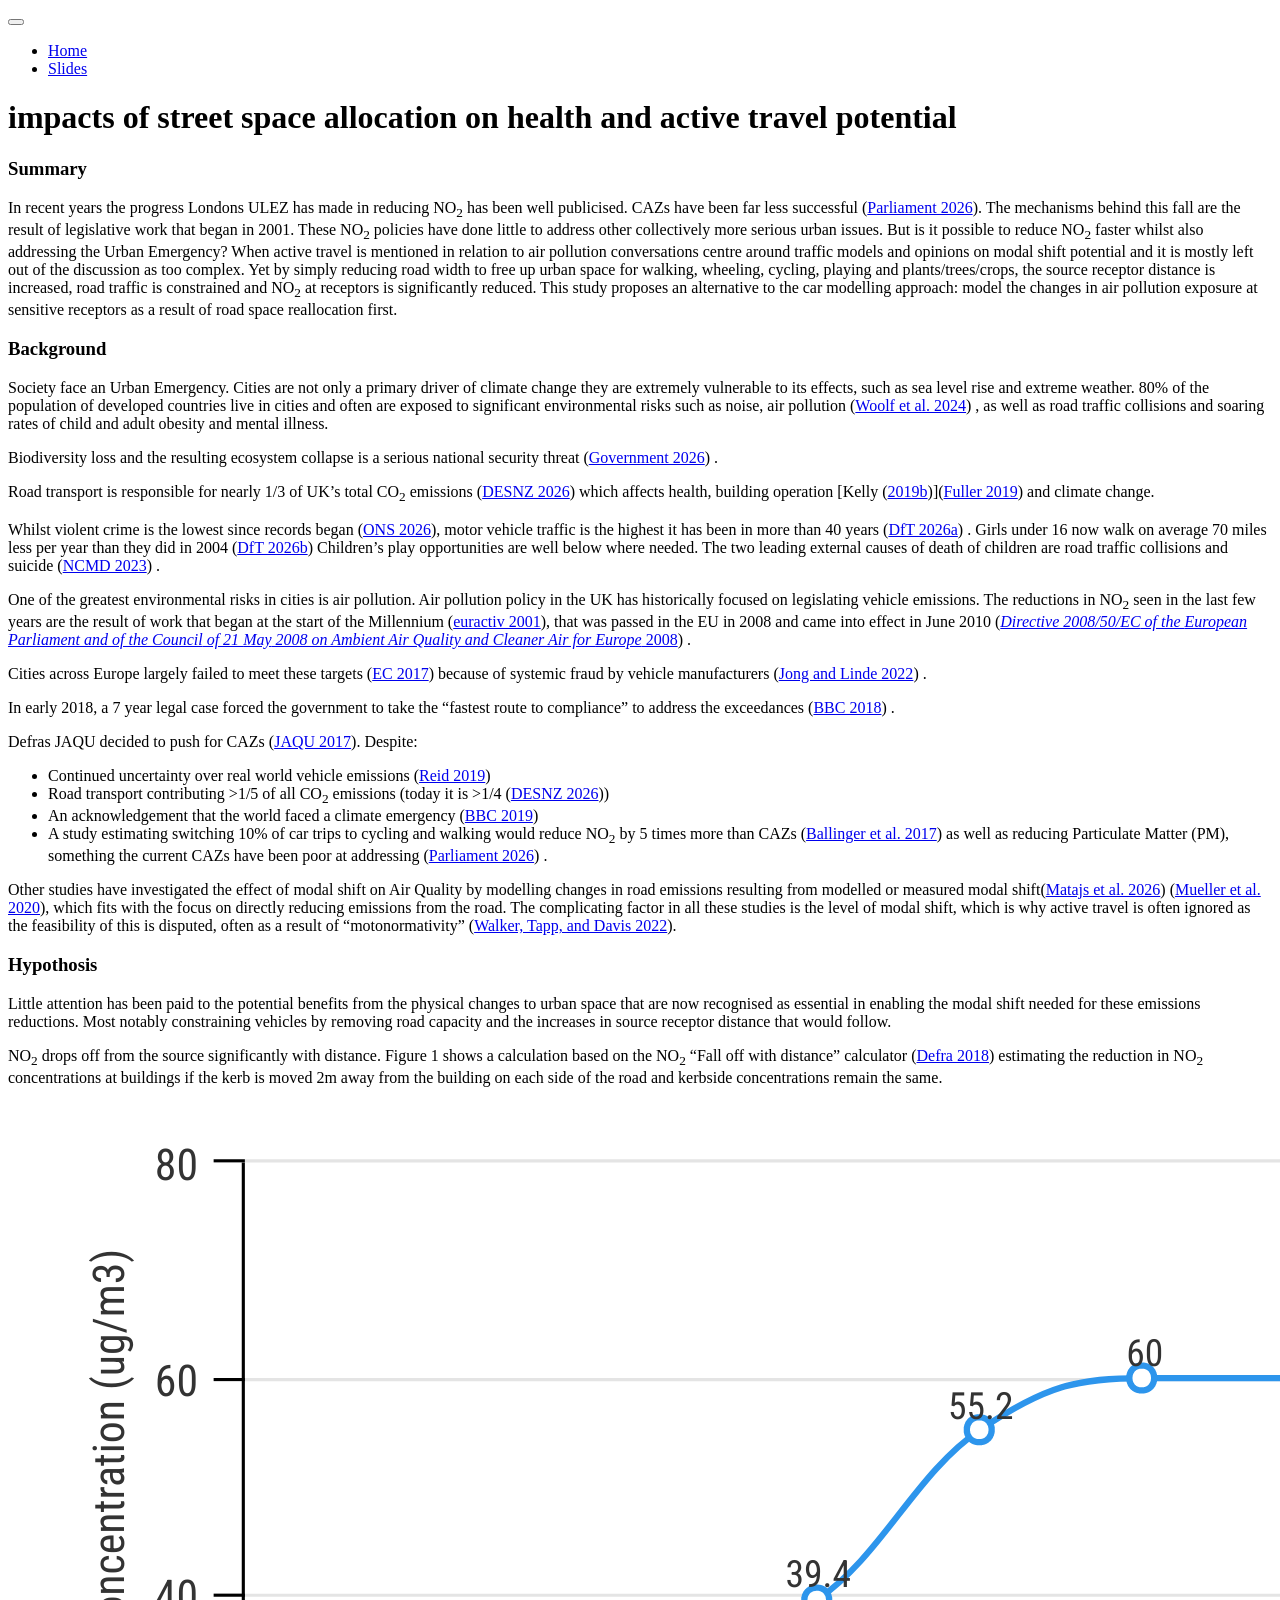
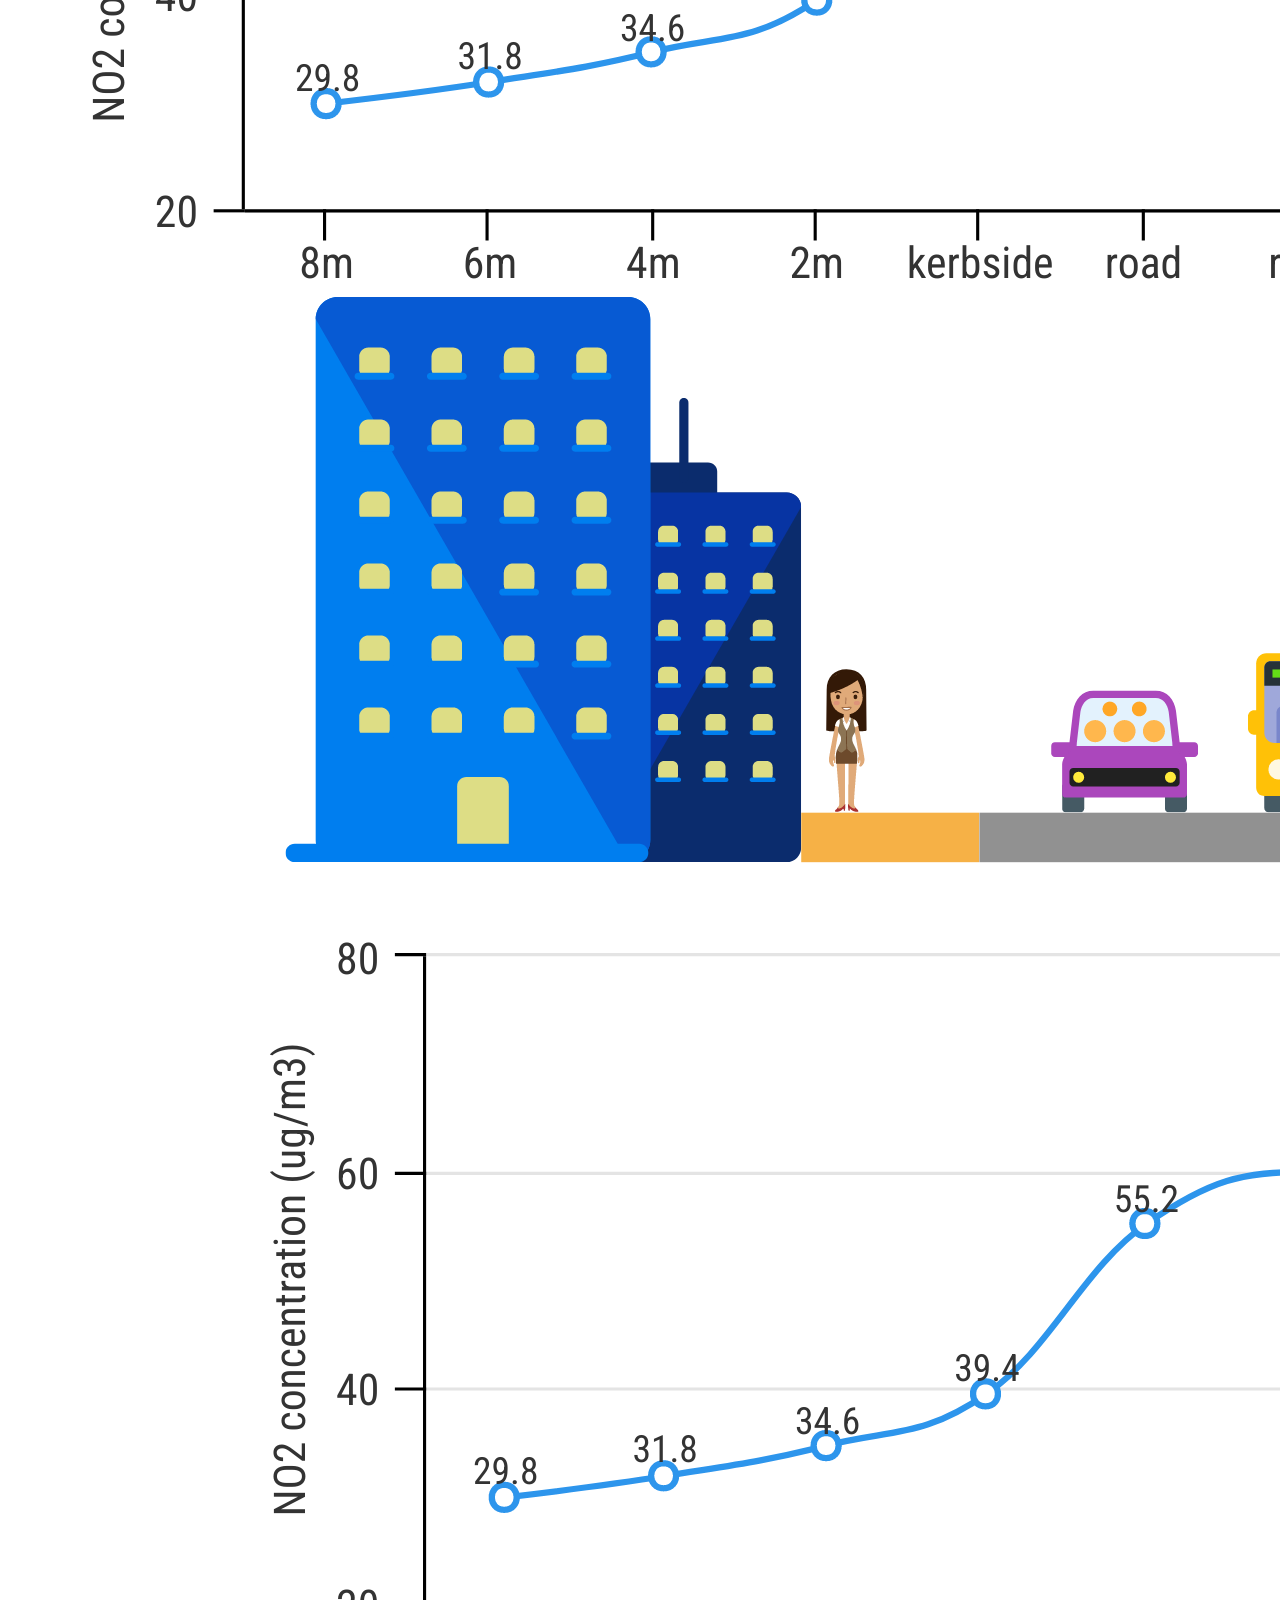
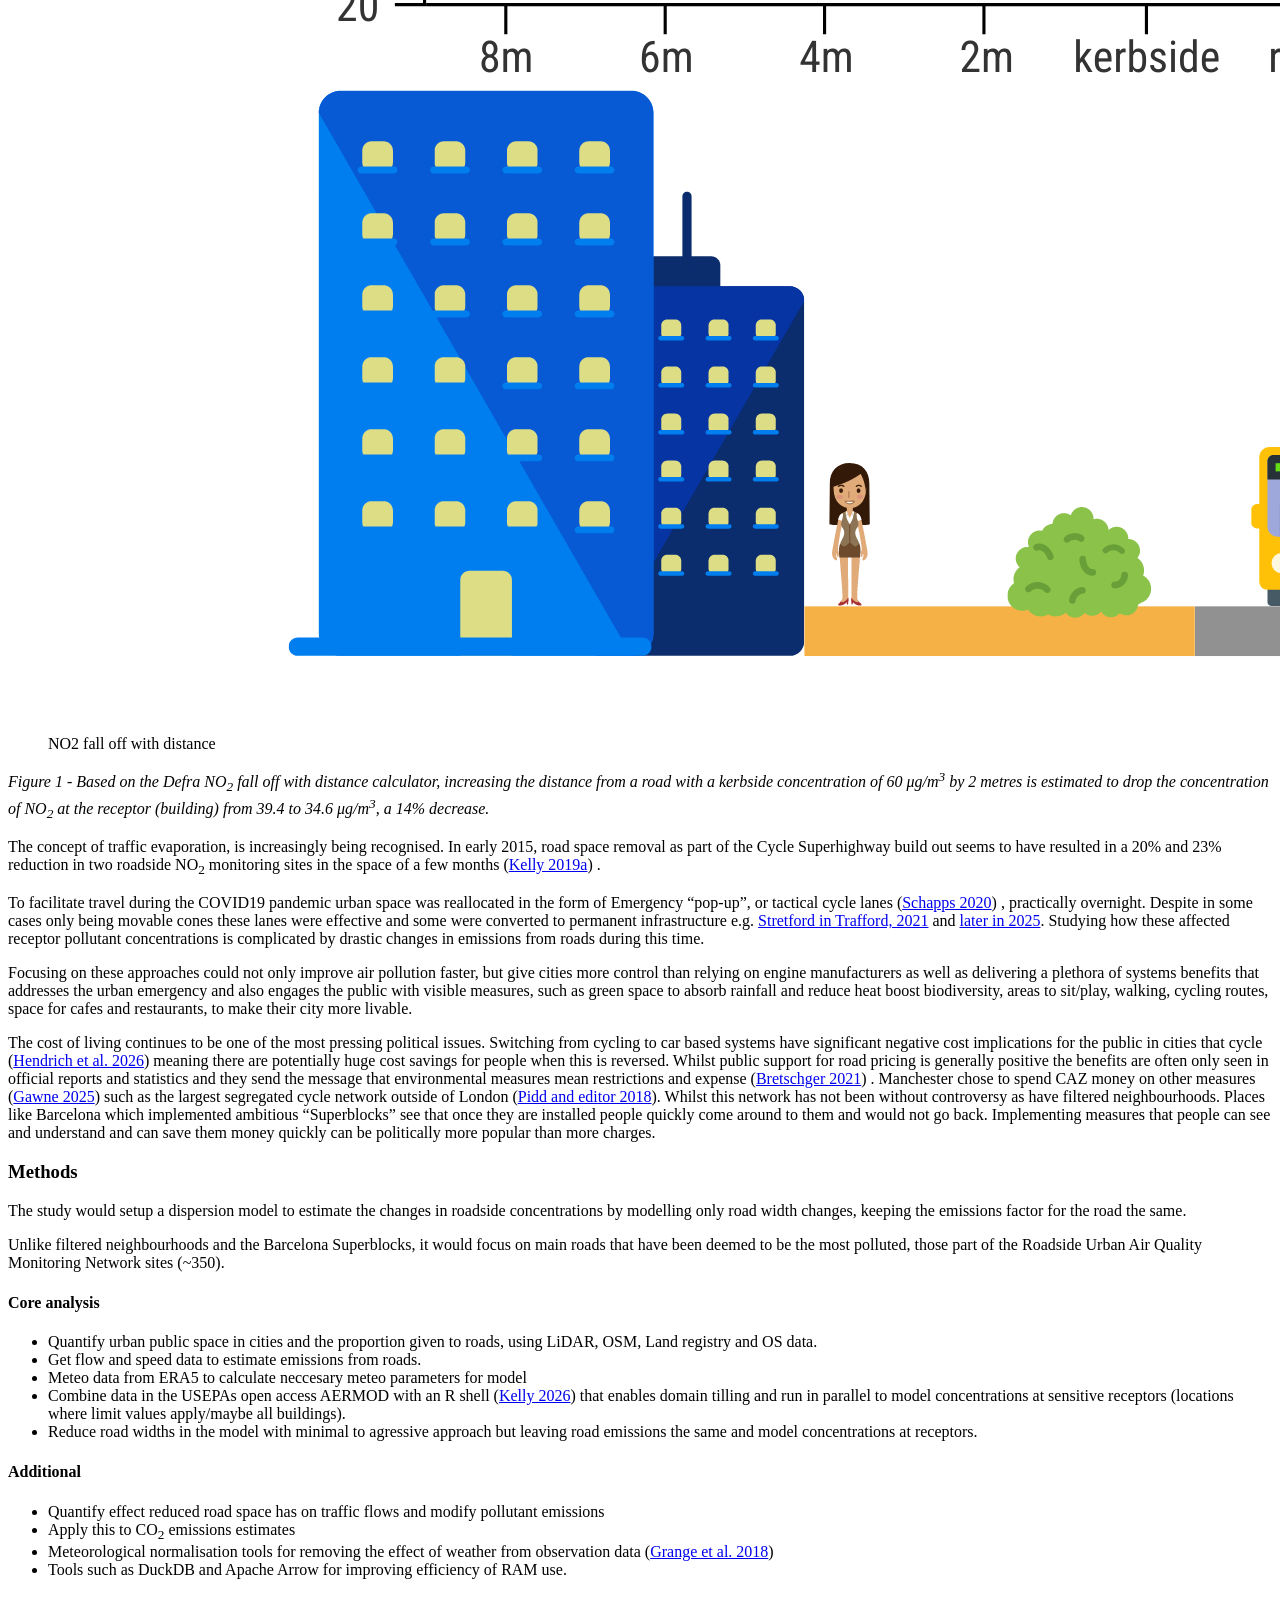
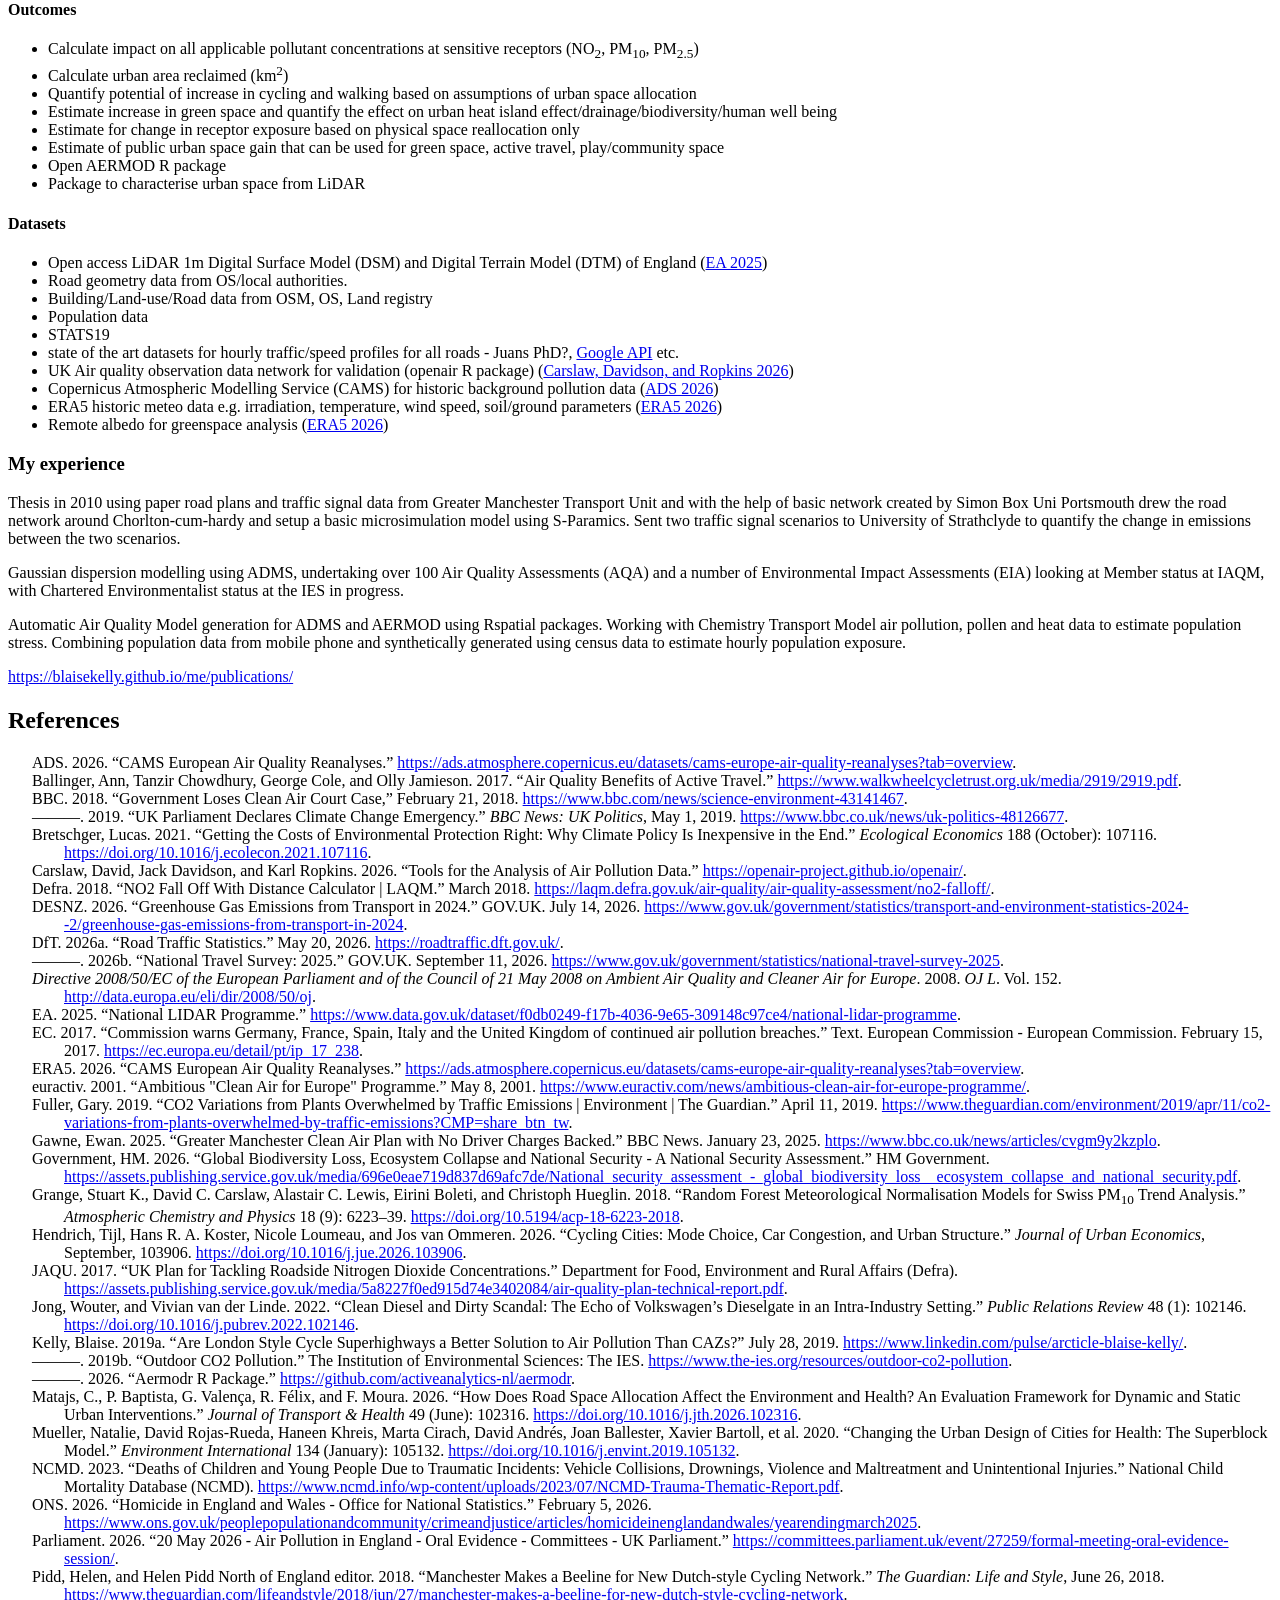
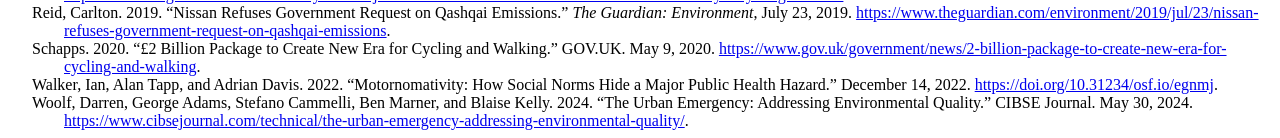
==== docs/index.html @ 6dc8b326 "switching to quarto project format" ====
<!DOCTYPE html>
<html xmlns="http://www.w3.org/1999/xhtml" lang="en" xml:lang="en"><head>

<meta charset="utf-8">
<meta name="generator" content="quarto-1.8.25">

<meta name="viewport" content="width=device-width, initial-scale=1.0, user-scalable=yes">


<title>impacts of street space allocation on health and active travel potential</title>
<style>
code{white-space: pre-wrap;}
span.smallcaps{font-variant: small-caps;}
div.columns{display: flex; gap: min(4vw, 1.5em);}
div.column{flex: auto; overflow-x: auto;}
div.hanging-indent{margin-left: 1.5em; text-indent: -1.5em;}
ul.task-list{list-style: none;}
ul.task-list li input[type="checkbox"] {
  width: 0.8em;
  margin: 0 0.8em 0.2em -1em; /* quarto-specific, see https://github.com/quarto-dev/quarto-cli/issues/4556 */ 
  vertical-align: middle;
}
/* CSS for citations */
div.csl-bib-body { }
div.csl-entry {
  clear: both;
  margin-bottom: 0em;
}
.hanging-indent div.csl-entry {
  margin-left:2em;
  text-indent:-2em;
}
div.csl-left-margin {
  min-width:2em;
  float:left;
}
div.csl-right-inline {
  margin-left:2em;
  padding-left:1em;
}
div.csl-indent {
  margin-left: 2em;
}</style>


<script src="site_libs/quarto-nav/quarto-nav.js"></script>
<script src="site_libs/quarto-nav/headroom.min.js"></script>
<script src="site_libs/clipboard/clipboard.min.js"></script>
<script src="site_libs/quarto-search/autocomplete.umd.js"></script>
<script src="site_libs/quarto-search/fuse.min.js"></script>
<script src="site_libs/quarto-search/quarto-search.js"></script>
<meta name="quarto:offset" content="./">
<script src="site_libs/quarto-html/quarto.js" type="module"></script>
<script src="site_libs/quarto-html/tabsets/tabsets.js" type="module"></script>
<script src="site_libs/quarto-html/axe/axe-check.js" type="module"></script>
<script src="site_libs/quarto-html/popper.min.js"></script>
<script src="site_libs/quarto-html/tippy.umd.min.js"></script>
<script src="site_libs/quarto-html/anchor.min.js"></script>
<link href="site_libs/quarto-html/tippy.css" rel="stylesheet">
<link href="site_libs/quarto-html/quarto-syntax-highlighting-7b89279ff1a6dce999919e0e67d4d9ec.css" rel="stylesheet" id="quarto-text-highlighting-styles">
<script src="site_libs/bootstrap/bootstrap.min.js"></script>
<link href="site_libs/bootstrap/bootstrap-icons.css" rel="stylesheet">
<link href="site_libs/bootstrap/bootstrap-dec27a635df3619fee3abd01ce5a42f4.min.css" rel="stylesheet" append-hash="true" id="quarto-bootstrap" data-mode="light">
<script id="quarto-search-options" type="application/json">{
  "location": "navbar",
  "copy-button": false,
  "collapse-after": 3,
  "panel-placement": "end",
  "type": "overlay",
  "limit": 50,
  "keyboard-shortcut": [
    "f",
    "/",
    "s"
  ],
  "show-item-context": false,
  "language": {
    "search-no-results-text": "No results",
    "search-matching-documents-text": "matching documents",
    "search-copy-link-title": "Copy link to search",
    "search-hide-matches-text": "Hide additional matches",
    "search-more-match-text": "more match in this document",
    "search-more-matches-text": "more matches in this document",
    "search-clear-button-title": "Clear",
    "search-text-placeholder": "",
    "search-detached-cancel-button-title": "Cancel",
    "search-submit-button-title": "Submit",
    "search-label": "Search"
  }
}</script>


</head>

<body class="nav-fixed fullcontent quarto-light">

<div id="quarto-search-results"></div>
  <header id="quarto-header" class="headroom fixed-top">
    <nav class="navbar navbar-expand-lg " data-bs-theme="dark">
      <div class="navbar-container container-fluid">
      <div class="navbar-brand-container mx-auto">
    <a href="./index.html" class="navbar-brand navbar-brand-logo">
    </a>
  </div>
            <div id="quarto-search" class="" title="Search"></div>
          <button class="navbar-toggler" type="button" data-bs-toggle="collapse" data-bs-target="#navbarCollapse" aria-controls="navbarCollapse" role="menu" aria-expanded="false" aria-label="Toggle navigation" onclick="if (window.quartoToggleHeadroom) { window.quartoToggleHeadroom(); }">
  <span class="navbar-toggler-icon"></span>
</button>
          <div class="collapse navbar-collapse" id="navbarCollapse">
            <ul class="navbar-nav navbar-nav-scroll me-auto">
  <li class="nav-item">
    <a class="nav-link active" href="./index.html" aria-current="page"> 
<span class="menu-text">Home</span></a>
  </li>  
  <li class="nav-item">
    <a class="nav-link" href="./slides.html"> 
<span class="menu-text">Slides</span></a>
  </li>  
</ul>
          </div> <!-- /navcollapse -->
            <div class="quarto-navbar-tools">
</div>
      </div> <!-- /container-fluid -->
    </nav>
</header>
<!-- content -->
<div id="quarto-content" class="quarto-container page-columns page-rows-contents page-layout-article page-navbar">
<!-- sidebar -->
<!-- margin-sidebar -->
    
<!-- main -->
<main class="content" id="quarto-document-content">

<header id="title-block-header" class="quarto-title-block default">
<div class="quarto-title">
<h1 class="title">impacts of street space allocation on health and active travel potential</h1>
</div>



<div class="quarto-title-meta">

    
  
    
  </div>
  


</header>


<section id="summary" class="level3">
<h3 class="anchored" data-anchor-id="summary">Summary</h3>
<p>In recent years the progress Londons ULEZ has made in reducing NO<sub>2</sub> has been well publicised. CAZs have been far less successful <span class="citation" data-cites="parliament2026">(<a href="#ref-parliament2026" role="doc-biblioref">Parliament 2026</a>)</span>. The mechanisms behind this fall are the result of legislative work that began in 2001. These NO<sub>2</sub> policies have done little to address other collectively more serious urban issues. But is it possible to reduce NO<sub>2</sub> faster whilst also addressing the Urban Emergency? When active travel is mentioned in relation to air pollution conversations centre around traffic models and opinions on modal shift potential and it is mostly left out of the discussion as too complex. Yet by simply reducing road width to free up urban space for walking, wheeling, cycling, playing and plants/trees/crops, the source receptor distance is increased, road traffic is constrained and NO<sub>2</sub> at receptors is significantly reduced. This study proposes an alternative to the car modelling approach: model the changes in air pollution exposure at sensitive receptors as a result of road space reallocation first.</p>
</section>
<section id="background" class="level3">
<h3 class="anchored" data-anchor-id="background">Background</h3>
<p>Society face an Urban Emergency. Cities are not only a primary driver of climate change they are extremely vulnerable to its effects, such as sea level rise and extreme weather. 80% of the population of developed countries live in cities and often are exposed to significant environmental risks such as noise, air pollution <span class="citation" data-cites="mollytooherruddUrbanEmergencyAddressing2024">(<a href="#ref-mollytooherruddUrbanEmergencyAddressing2024" role="doc-biblioref">Woolf et al. 2024</a>)</span> , as well as road traffic collisions and soaring rates of child and adult obesity and mental illness.</p>
<p>Biodiversity loss and the resulting ecosystem collapse is a serious national security threat <span class="citation" data-cites="zotero-item-7431">(<a href="#ref-zotero-item-7431" role="doc-biblioref">Government 2026</a>)</span> .</p>
<p>Road transport is responsible for nearly 1/3 of UK’s total CO<sub>2</sub> emissions <span class="citation" data-cites="GreenhouseGasEmissions">(<a href="#ref-GreenhouseGasEmissions" role="doc-biblioref">DESNZ 2026</a>)</span> which affects health, building operation [<span class="citation" data-cites="OutdoorCO2Pollution2019">Kelly (<a href="#ref-OutdoorCO2Pollution2019" role="doc-biblioref">2019b</a>)</span>]<span class="citation" data-cites="fullerCO2VariationsPlants2019">(<a href="#ref-fullerCO2VariationsPlants2019" role="doc-biblioref">Fuller 2019</a>)</span> and climate change.</p>
<p>Whilst violent crime is the lowest since records began <span class="citation" data-cites="HomicideEnglandWales">(<a href="#ref-HomicideEnglandWales" role="doc-biblioref">ONS 2026</a>)</span>, motor vehicle traffic is the highest it has been in more than 40 years <span class="citation" data-cites="RoadTrafficStatistics">(<a href="#ref-RoadTrafficStatistics" role="doc-biblioref">DfT 2026a</a>)</span> . Girls under 16 now walk on average 70 miles less per year than they did in 2004 <span class="citation" data-cites="NationalTravelSurvey2026">(<a href="#ref-NationalTravelSurvey2026" role="doc-biblioref">DfT 2026b</a>)</span> Children’s play opportunities are well below where needed. The two leading external causes of death of children are road traffic collisions and suicide <span class="citation" data-cites="zotero-item-7421">(<a href="#ref-zotero-item-7421" role="doc-biblioref">NCMD 2023</a>)</span> .</p>
<p>One of the greatest environmental risks in cities is air pollution. Air pollution policy in the UK has historically focused on legislating vehicle emissions. The reductions in NO<sub>2</sub> seen in the last few years are the result of work that began at the start of the Millennium <span class="citation" data-cites="NewsEULaunches">(<a href="#ref-NewsEULaunches" role="doc-biblioref">euractiv 2001</a>)</span>, that was passed in the EU in 2008 and came into effect in June 2010 <span class="citation" data-cites="Directive2008502008">(<a href="#ref-Directive2008502008" role="doc-biblioref"><em>Directive 2008/50/<span>EC</span> of the <span>European Parliament</span> and of the <span>Council</span> of 21&nbsp;<span>May</span> 2008 on Ambient Air Quality and Cleaner Air for <span>Europe</span></em> 2008</a>)</span> .</p>
<p>Cities across Europe largely failed to meet these targets <span class="citation" data-cites="CommissionWarnsGermany">(<a href="#ref-CommissionWarnsGermany" role="doc-biblioref">EC 2017</a>)</span> because of systemic fraud by vehicle manufacturers <span class="citation" data-cites="jong2022">(<a href="#ref-jong2022" role="doc-biblioref">Jong and Linde 2022</a>)</span> .</p>
<p>In early 2018, a 7 year legal case forced the government to take the “fastest route to compliance” to address the exceedances <span class="citation" data-cites="GovernmentLosesClean2018">(<a href="#ref-GovernmentLosesClean2018" role="doc-biblioref">BBC 2018</a>)</span> .</p>
<p>Defras JAQU decided to push for CAZs <span class="citation" data-cites="jaquUKPlanTackling2017">(<a href="#ref-jaquUKPlanTackling2017" role="doc-biblioref">JAQU 2017</a>)</span>. Despite:</p>
<ul>
<li>Continued uncertainty over real world vehicle emissions <span class="citation" data-cites="reidNissanRefusesGovernment2019">(<a href="#ref-reidNissanRefusesGovernment2019" role="doc-biblioref">Reid 2019</a>)</span></li>
<li>Road transport contributing &gt;1/5 of all CO<sub>2</sub> emissions (today it is &gt;1/4 <span class="citation" data-cites="GreenhouseGasEmissions">(<a href="#ref-GreenhouseGasEmissions" role="doc-biblioref">DESNZ 2026</a>)</span>)</li>
<li>An acknowledgement that the world faced a climate emergency <span class="citation" data-cites="UKParliamentDeclares2019">(<a href="#ref-UKParliamentDeclares2019" role="doc-biblioref">BBC 2019</a>)</span></li>
<li>A study estimating switching 10% of car trips to cycling and walking would reduce NO<sub>2</sub> by 5 times more than CAZs <span class="citation" data-cites="zotero-item-7409">(<a href="#ref-zotero-item-7409" role="doc-biblioref">Ballinger et al. 2017</a>)</span> as well as reducing Particulate Matter (PM), something the current CAZs have been poor at addressing <span class="citation" data-cites="parliament2026">(<a href="#ref-parliament2026" role="doc-biblioref">Parliament 2026</a>)</span> .</li>
</ul>
<p>Other studies have investigated the effect of modal shift on Air Quality by modelling changes in road emissions resulting from modelled or measured modal shift<span class="citation" data-cites="matajsHowDoesRoad2026">(<a href="#ref-matajsHowDoesRoad2026" role="doc-biblioref">Matajs et al. 2026</a>)</span> <span class="citation" data-cites="muellerChangingUrbanDesign2020a">(<a href="#ref-muellerChangingUrbanDesign2020a" role="doc-biblioref">Mueller et al. 2020</a>)</span>, which fits with the focus on directly reducing emissions from the road. The complicating factor in all these studies is the level of modal shift, which is why active travel is often ignored as the feasibility of this is disputed, often as a result of “motonormativity” <span class="citation" data-cites="walkerMotornomativityHowSocial2022">(<a href="#ref-walkerMotornomativityHowSocial2022" role="doc-biblioref">Walker, Tapp, and Davis 2022</a>)</span>.</p>
</section>
<section id="hypothosis" class="level3">
<h3 class="anchored" data-anchor-id="hypothosis">Hypothosis</h3>
<p>Little attention has been paid to the potential benefits from the physical changes to urban space that are now recognised as essential in enabling the modal shift needed for these emissions reductions. Most notably constraining vehicles by removing road capacity and the increases in source receptor distance that would follow.</p>
<p>NO<sub>2</sub> drops off from the source significantly with distance. Figure 1 shows a calculation based on the NO<sub>2</sub> “Fall off with distance” calculator <span class="citation" data-cites="NO2FallDistance">(<a href="#ref-NO2FallDistance" role="doc-biblioref">Defra 2018</a>)</span> estimating the reduction in NO<sub>2</sub> concentrations at buildings if the kerb is moved 2m away from the building on each side of the road and kerbside concentrations remain the same.</p>
<div class="quarto-figure quarto-figure-center">
<figure class="figure">
<p><img src="media/no2_dropoff.png" class="img-fluid figure-img"></p>
<figcaption>NO2 fall off with distance</figcaption>
</figure>
</div>
<p><em>Figure 1 - Based on the Defra NO<sub>2</sub> fall off with distance calculator, increasing the distance from a road with a kerbside concentration of 60 μg/m<sup>3</sup> by 2 metres is estimated to drop the concentration of NO<sub>2</sub> at the receptor (building) from 39.4 to 34.6 μg/m<sup>3</sup>, a 14% decrease.</em></p>
<p>The concept of traffic evaporation, is increasingly being recognised. In early 2015, road space removal as part of the Cycle Superhighway build out seems to have resulted in a 20% and 23% reduction in two roadside NO<sub>2</sub> monitoring sites in the space of a few months <span class="citation" data-cites="3LinkedIn">(<a href="#ref-3LinkedIn" role="doc-biblioref">Kelly 2019a</a>)</span> .</p>
<p>To facilitate travel during the COVID19 pandemic urban space was reallocated in the form of Emergency “pop-up”, or tactical cycle lanes <span class="citation" data-cites="PS2BillionPackage">(<a href="#ref-PS2BillionPackage" role="doc-biblioref">Schapps 2020</a>)</span> , practically overnight. Despite in some cases only being movable cones these lanes were effective and some were converted to permanent infrastructure e.g.&nbsp;<a href="https://www.google.com/maps/@53.4423165,-2.3118749,3a,75y,85.55h,90t/data=!3m8!1e1!3m6!1sM2ZOW26AZy1dssfn7qI7wg!2e0!5s20210101T000000!6shttps:%2F%2Fstreetviewpixels-pa.googleapis.com%2Fv1%2Fthumbnail%3Fcb_client%3Dmaps_sv.tactile%26w%3D900%26h%3D600%26pitch%3D0%26panoid%3DM2ZOW26AZy1dssfn7qI7wg%26yaw%3D85.54594382393394!7i16384!8i8192?entry=ttu&amp;g_ep=EgoyMDI2MDkwOC4wIKXMDSoASAFQAw%3D%3D">Stretford in Trafford, 2021</a> and <a href="https://www.google.com/maps/@53.4423566,-2.3118395,3a,75y,85.55h,90t/data=!3m7!1e1!3m5!1sKw0ok_ptQrXaqveMFmWjdA!2e0!6shttps:%2F%2Fstreetviewpixels-pa.googleapis.com%2Fv1%2Fthumbnail%3Fcb_client%3Dmaps_sv.tactile%26w%3D900%26h%3D600%26pitch%3D0%26panoid%3DKw0ok_ptQrXaqveMFmWjdA%26yaw%3D85.54594382393394!7i16384!8i8192?entry=ttu&amp;g_ep=EgoyMDI2MDkwOC4wIKXMDSoASAFQAw%3D%3D">later in 2025</a>. Studying how these affected receptor pollutant concentrations is complicated by drastic changes in emissions from roads during this time.</p>
<p>Focusing on these approaches could not only improve air pollution faster, but give cities more control than relying on engine manufacturers as well as delivering a plethora of systems benefits that addresses the urban emergency and also engages the public with visible measures, such as green space to absorb rainfall and reduce heat boost biodiversity, areas to sit/play, walking, cycling routes, space for cafes and restaurants, to make their city more livable.</p>
<p>The cost of living continues to be one of the most pressing political issues. Switching from cycling to car based systems have significant negative cost implications for the public in cities that cycle <span class="citation" data-cites="hendrichCyclingCitiesMode2026">(<a href="#ref-hendrichCyclingCitiesMode2026" role="doc-biblioref">Hendrich et al. 2026</a>)</span> meaning there are potentially huge cost savings for people when this is reversed. Whilst public support for road pricing is generally positive the benefits are often only seen in official reports and statistics and they send the message that environmental measures mean restrictions and expense <span class="citation" data-cites="bretschgerGettingCostsEnvironmental2021">(<a href="#ref-bretschgerGettingCostsEnvironmental2021" role="doc-biblioref">Bretschger 2021</a>)</span> . Manchester chose to spend CAZ money on other measures <span class="citation" data-cites="GreaterManchesterClean2025">(<a href="#ref-GreaterManchesterClean2025" role="doc-biblioref">Gawne 2025</a>)</span> such as the largest segregated cycle network outside of London <span class="citation" data-cites="piddManchesterMakesBeeline2018">(<a href="#ref-piddManchesterMakesBeeline2018" role="doc-biblioref">Pidd and editor 2018</a>)</span>. Whilst this network has not been without controversy as have filtered neighbourhoods. Places like Barcelona which implemented ambitious “Superblocks” see that once they are installed people quickly come around to them and would not go back. Implementing measures that people can see and understand and can save them money quickly can be politically more popular than more charges.</p>
</section>
<section id="methods" class="level3">
<h3 class="anchored" data-anchor-id="methods">Methods</h3>
<p>The study would setup a dispersion model to estimate the changes in roadside concentrations by modelling only road width changes, keeping the emissions factor for the road the same.</p>
<p>Unlike filtered neighbourhoods and the Barcelona Superblocks, it would focus on main roads that have been deemed to be the most polluted, those part of the Roadside Urban Air Quality Monitoring Network sites (~350).</p>
<section id="core-analysis" class="level4">
<h4 class="anchored" data-anchor-id="core-analysis">Core analysis</h4>
<ul>
<li>Quantify urban public space in cities and the proportion given to roads, using LiDAR, OSM, Land registry and OS data.</li>
<li>Get flow and speed data to estimate emissions from roads.</li>
<li>Meteo data from ERA5 to calculate neccesary meteo parameters for model</li>
<li>Combine data in the USEPAs open access AERMOD with an R shell <span class="citation" data-cites="kellyAermodrPackage2026">(<a href="#ref-kellyAermodrPackage2026" role="doc-biblioref">Kelly 2026</a>)</span> that enables domain tilling and run in parallel to model concentrations at sensitive receptors (locations where limit values apply/maybe all buildings).</li>
<li>Reduce road widths in the model with minimal to agressive approach but leaving road emissions the same and model concentrations at receptors.</li>
</ul>
</section>
<section id="additional" class="level4">
<h4 class="anchored" data-anchor-id="additional">Additional</h4>
<ul>
<li>Quantify effect reduced road space has on traffic flows and modify pollutant emissions</li>
<li>Apply this to CO<sub>2</sub> emissions estimates</li>
<li>Meteorological normalisation tools for removing the effect of weather from observation data <span class="citation" data-cites="grangeRandomForestMeteorological2018">(<a href="#ref-grangeRandomForestMeteorological2018" role="doc-biblioref">Grange et al. 2018</a>)</span></li>
<li>Tools such as DuckDB and Apache Arrow for improving efficiency of RAM use.</li>
</ul>
</section>
<section id="outcomes" class="level4">
<h4 class="anchored" data-anchor-id="outcomes">Outcomes</h4>
<ul>
<li>Calculate impact on all applicable pollutant concentrations at sensitive receptors (NO<sub>2</sub>, PM<sub>10</sub>, PM<sub>2.5</sub>)</li>
<li>Calculate urban area reclaimed (km<sup>2</sup>)</li>
<li>Quantify potential of increase in cycling and walking based on assumptions of urban space allocation</li>
<li>Estimate increase in green space and quantify the effect on urban heat island effect/drainage/biodiversity/human well being</li>
<li>Estimate for change in receptor exposure based on physical space reallocation only</li>
<li>Estimate of public urban space gain that can be used for green space, active travel, play/community space</li>
<li>Open AERMOD R package</li>
<li>Package to characterise urban space from LiDAR</li>
</ul>
</section>
<section id="datasets" class="level4">
<h4 class="anchored" data-anchor-id="datasets">Datasets</h4>
<ul>
<li>Open access LiDAR 1m Digital Surface Model (DSM) and Digital Terrain Model (DTM) of England <span class="citation" data-cites="ea2025">(<a href="#ref-ea2025" role="doc-biblioref">EA 2025</a>)</span></li>
<li>Road geometry data from OS/local authorities.</li>
<li>Building/Land-use/Road data from OSM, OS, Land registry</li>
<li>Population data</li>
<li>STATS19</li>
<li>state of the art datasets for hourly traffic/speed profiles for all roads - Juans PhD?, <a href="https://github.com/BlaiseKelly/google_speeds">Google API</a> etc.</li>
<li>UK Air quality observation data network for validation (openair R package) <span class="citation" data-cites="carslaw2026">(<a href="#ref-carslaw2026" role="doc-biblioref">Carslaw, Davidson, and Ropkins 2026</a>)</span></li>
<li>Copernicus Atmospheric Modelling Service (CAMS) for historic background pollution data <span class="citation" data-cites="ads2026">(<a href="#ref-ads2026" role="doc-biblioref">ADS 2026</a>)</span></li>
<li>ERA5 historic meteo data e.g.&nbsp;irradiation, temperature, wind speed, soil/ground parameters <span class="citation" data-cites="era52026">(<a href="#ref-era52026" role="doc-biblioref">ERA5 2026</a>)</span></li>
<li>Remote albedo for greenspace analysis <span class="citation" data-cites="era52026">(<a href="#ref-era52026" role="doc-biblioref">ERA5 2026</a>)</span></li>
</ul>
</section>
</section>
<section id="my-experience" class="level3">
<h3 class="anchored" data-anchor-id="my-experience">My experience</h3>
<p>Thesis in 2010 using paper road plans and traffic signal data from Greater Manchester Transport Unit and with the help of basic network created by Simon Box Uni Portsmouth drew the road network around Chorlton-cum-hardy and setup a basic microsimulation model using S-Paramics. Sent two traffic signal scenarios to University of Strathclyde to quantify the change in emissions between the two scenarios.</p>
<p>Gaussian dispersion modelling using ADMS, undertaking over 100 Air Quality Assessments (AQA) and a number of Environmental Impact Assessments (EIA) looking at Member status at IAQM, with Chartered Environmentalist status at the IES in progress.</p>
<p>Automatic Air Quality Model generation for ADMS and AERMOD using Rspatial packages. Working with Chemistry Transport Model air pollution, pollen and heat data to estimate population stress. Combining population data from mobile phone and synthetically generated using census data to estimate hourly population exposure.</p>
<p><a href="https://blaisekelly.github.io/me/publications/" class="uri">https://blaisekelly.github.io/me/publications/</a></p>
</section>
<section id="references" class="level3">




</section>

<div id="quarto-appendix" class="default"><section class="quarto-appendix-contents" role="doc-bibliography" id="quarto-bibliography"><h2 class="anchored quarto-appendix-heading">References</h2><div id="refs" class="references csl-bib-body hanging-indent" data-entry-spacing="0" role="list">
<div id="ref-ads2026" class="csl-entry" role="listitem">
ADS. 2026. <span>“CAMS European Air Quality Reanalyses.”</span> <a href="https://ads.atmosphere.copernicus.eu/datasets/cams-europe-air-quality-reanalyses?tab=overview">https://ads.atmosphere.copernicus.eu/datasets/cams-europe-air-quality-reanalyses?tab=overview</a>.
</div>
<div id="ref-zotero-item-7409" class="csl-entry" role="listitem">
Ballinger, Ann, Tanzir Chowdhury, George Cole, and Olly Jamieson. 2017. <span>“Air <span>Quality Benefits</span> of <span>Active Travel</span>.”</span> <a href="https://www.walkwheelcycletrust.org.uk/media/2919/2919.pdf">https://www.walkwheelcycletrust.org.uk/media/2919/2919.pdf</a>.
</div>
<div id="ref-GovernmentLosesClean2018" class="csl-entry" role="listitem">
BBC. 2018. <span>“Government Loses Clean Air Court Case,”</span> February 21, 2018. <a href="https://www.bbc.com/news/science-environment-43141467">https://www.bbc.com/news/science-environment-43141467</a>.
</div>
<div id="ref-UKParliamentDeclares2019" class="csl-entry" role="listitem">
———. 2019. <span>“<span>UK Parliament</span> Declares Climate Change Emergency.”</span> <em>BBC News: UK Politics</em>, May 1, 2019. <a href="https://www.bbc.co.uk/news/uk-politics-48126677">https://www.bbc.co.uk/news/uk-politics-48126677</a>.
</div>
<div id="ref-bretschgerGettingCostsEnvironmental2021" class="csl-entry" role="listitem">
Bretschger, Lucas. 2021. <span>“Getting the <span>Costs</span> of <span>Environmental Protection Right</span>: <span>Why Climate Policy Is Inexpensive</span> in the <span>End</span>.”</span> <em>Ecological Economics</em> 188 (October): 107116. <a href="https://doi.org/10.1016/j.ecolecon.2021.107116">https://doi.org/10.1016/j.ecolecon.2021.107116</a>.
</div>
<div id="ref-carslaw2026" class="csl-entry" role="listitem">
Carslaw, David, Jack Davidson, and Karl Ropkins. 2026. <span>“Tools for the Analysis of Air Pollution Data.”</span> <a href="https://openair-project.github.io/openair/">https://openair-project.github.io/openair/</a>.
</div>
<div id="ref-NO2FallDistance" class="csl-entry" role="listitem">
Defra. 2018. <span>“<span>NO2 Fall Off With Distance Calculator</span> | <span>LAQM</span>.”</span> March 2018. <a href="https://laqm.defra.gov.uk/air-quality/air-quality-assessment/no2-falloff/">https://laqm.defra.gov.uk/air-quality/air-quality-assessment/no2-falloff/</a>.
</div>
<div id="ref-GreenhouseGasEmissions" class="csl-entry" role="listitem">
DESNZ. 2026. <span>“Greenhouse Gas Emissions from Transport in 2024.”</span> GOV.UK. July 14, 2026. <a href="https://www.gov.uk/government/statistics/transport-and-environment-statistics-2024--2/greenhouse-gas-emissions-from-transport-in-2024">https://www.gov.uk/government/statistics/transport-and-environment-statistics-2024--2/greenhouse-gas-emissions-from-transport-in-2024</a>.
</div>
<div id="ref-RoadTrafficStatistics" class="csl-entry" role="listitem">
DfT. 2026a. <span>“Road Traffic Statistics.”</span> May 20, 2026. <a href="https://roadtraffic.dft.gov.uk/">https://roadtraffic.dft.gov.uk/</a>.
</div>
<div id="ref-NationalTravelSurvey2026" class="csl-entry" role="listitem">
———. 2026b. <span>“National <span>Travel Survey</span>: 2025.”</span> GOV.UK. September 11, 2026. <a href="https://www.gov.uk/government/statistics/national-travel-survey-2025">https://www.gov.uk/government/statistics/national-travel-survey-2025</a>.
</div>
<div id="ref-Directive2008502008" class="csl-entry" role="listitem">
<em>Directive 2008/50/<span>EC</span> of the <span>European Parliament</span> and of the <span>Council</span> of 21&nbsp;<span>May</span> 2008 on Ambient Air Quality and Cleaner Air for <span>Europe</span></em>. 2008. <em>OJ L</em>. Vol. 152. <a href="http://data.europa.eu/eli/dir/2008/50/oj">http://data.europa.eu/eli/dir/2008/50/oj</a>.
</div>
<div id="ref-ea2025" class="csl-entry" role="listitem">
EA. 2025. <span>“National LIDAR Programme.”</span> <a href="https://www.data.gov.uk/dataset/f0db0249-f17b-4036-9e65-309148c97ce4/national-lidar-programme">https://www.data.gov.uk/dataset/f0db0249-f17b-4036-9e65-309148c97ce4/national-lidar-programme</a>.
</div>
<div id="ref-CommissionWarnsGermany" class="csl-entry" role="listitem">
EC. 2017. <span>“Commission warns Germany, France, Spain, Italy and the United Kingdom of continued air pollution breaches.”</span> Text. European Commission - European Commission. February 15, 2017. <a href="https://ec.europa.eu/detail/pt/ip_17_238">https://ec.europa.eu/detail/pt/ip_17_238</a>.
</div>
<div id="ref-era52026" class="csl-entry" role="listitem">
ERA5. 2026. <span>“CAMS European Air Quality Reanalyses.”</span> <a href="https://ads.atmosphere.copernicus.eu/datasets/cams-europe-air-quality-reanalyses?tab=overview">https://ads.atmosphere.copernicus.eu/datasets/cams-europe-air-quality-reanalyses?tab=overview</a>.
</div>
<div id="ref-NewsEULaunches" class="csl-entry" role="listitem">
euractiv. 2001. <span>“Ambitious "<span>Clean Air</span> for <span>Europe</span>" <span>Programme</span>.”</span> May 8, 2001. <a href="https://www.euractiv.com/news/ambitious-clean-air-for-europe-programme/">https://www.euractiv.com/news/ambitious-clean-air-for-europe-programme/</a>.
</div>
<div id="ref-fullerCO2VariationsPlants2019" class="csl-entry" role="listitem">
Fuller, Gary. 2019. <span>“<span>CO2</span> Variations from Plants Overwhelmed by Traffic Emissions | <span>Environment</span> | <span>The Guardian</span>.”</span> April 11, 2019. <a href="https://www.theguardian.com/environment/2019/apr/11/co2-variations-from-plants-overwhelmed-by-traffic-emissions?CMP=share_btn_tw">https://www.theguardian.com/environment/2019/apr/11/co2-variations-from-plants-overwhelmed-by-traffic-emissions?CMP=share_btn_tw</a>.
</div>
<div id="ref-GreaterManchesterClean2025" class="csl-entry" role="listitem">
Gawne, Ewan. 2025. <span>“Greater <span>Manchester</span> Clean Air Plan with No Driver Charges Backed.”</span> BBC News. January 23, 2025. <a href="https://www.bbc.co.uk/news/articles/cvgm9y2kzplo">https://www.bbc.co.uk/news/articles/cvgm9y2kzplo</a>.
</div>
<div id="ref-zotero-item-7431" class="csl-entry" role="listitem">
Government, HM. 2026. <span>“Global Biodiversity Loss, Ecosystem Collapse and National Security - <span>A</span> National Security Assessment.”</span> HM Government. <a href="https://assets.publishing.service.gov.uk/media/696e0eae719d837d69afc7de/National_security_assessment_-_global_biodiversity_loss__ecosystem_collapse_and_national_security.pdf">https://assets.publishing.service.gov.uk/media/696e0eae719d837d69afc7de/National_security_assessment_-_global_biodiversity_loss__ecosystem_collapse_and_national_security.pdf</a>.
</div>
<div id="ref-grangeRandomForestMeteorological2018" class="csl-entry" role="listitem">
Grange, Stuart K., David C. Carslaw, Alastair C. Lewis, Eirini Boleti, and Christoph Hueglin. 2018. <span>“Random Forest Meteorological Normalisation Models for <span>Swiss PM</span><span><sub>10</sub></span> Trend Analysis.”</span> <em>Atmospheric Chemistry and Physics</em> 18 (9): 6223–39. <a href="https://doi.org/10.5194/acp-18-6223-2018">https://doi.org/10.5194/acp-18-6223-2018</a>.
</div>
<div id="ref-hendrichCyclingCitiesMode2026" class="csl-entry" role="listitem">
Hendrich, Tijl, Hans R. A. Koster, Nicole Loumeau, and Jos van Ommeren. 2026. <span>“Cycling Cities: <span>Mode</span> Choice, Car Congestion, and Urban Structure.”</span> <em>Journal of Urban Economics</em>, September, 103906. <a href="https://doi.org/10.1016/j.jue.2026.103906">https://doi.org/10.1016/j.jue.2026.103906</a>.
</div>
<div id="ref-jaquUKPlanTackling2017" class="csl-entry" role="listitem">
JAQU. 2017. <span>“<span>UK Plan</span> for Tackling Roadside Nitrogen Dioxide Concentrations.”</span> <span>Department for Food, Environment and Rural Affairs (Defra)</span>. <a href="https://assets.publishing.service.gov.uk/media/5a8227f0ed915d74e3402084/air-quality-plan-technical-report.pdf">https://assets.publishing.service.gov.uk/media/5a8227f0ed915d74e3402084/air-quality-plan-technical-report.pdf</a>.
</div>
<div id="ref-jong2022" class="csl-entry" role="listitem">
Jong, Wouter, and Vivian van der Linde. 2022. <span>“Clean Diesel and Dirty Scandal: The Echo of Volkswagen<span>’</span>s Dieselgate in an Intra-Industry Setting.”</span> <em>Public Relations Review</em> 48 (1): 102146. <a href="https://doi.org/10.1016/j.pubrev.2022.102146">https://doi.org/10.1016/j.pubrev.2022.102146</a>.
</div>
<div id="ref-3LinkedIn" class="csl-entry" role="listitem">
Kelly, Blaise. 2019a. <span>“Are <span>London</span> Style <span>Cycle Superhighways</span> a Better Solution to <span>Air Pollution</span> Than <span>CAZs</span>?”</span> July 28, 2019. <a href="https://www.linkedin.com/pulse/arcticle-blaise-kelly/">https://www.linkedin.com/pulse/arcticle-blaise-kelly/</a>.
</div>
<div id="ref-OutdoorCO2Pollution2019" class="csl-entry" role="listitem">
———. 2019b. <span>“Outdoor <span>CO2</span> Pollution.”</span> The Institution of Environmental Sciences: The IES. <a href="https://www.the-ies.org/resources/outdoor-co2-pollution">https://www.the-ies.org/resources/outdoor-co2-pollution</a>.
</div>
<div id="ref-kellyAermodrPackage2026" class="csl-entry" role="listitem">
———. 2026. <span>“Aermodr <span>R</span> Package.”</span> <a href="https://github.com/activeanalytics-nl/aermodr">https://github.com/activeanalytics-nl/aermodr</a>.
</div>
<div id="ref-matajsHowDoesRoad2026" class="csl-entry" role="listitem">
Matajs, C., P. Baptista, G. Valença, R. Félix, and F. Moura. 2026. <span>“How Does Road Space Allocation Affect the Environment and Health? <span>An</span> Evaluation Framework for Dynamic and Static Urban Interventions.”</span> <em>Journal of Transport &amp; Health</em> 49 (June): 102316. <a href="https://doi.org/10.1016/j.jth.2026.102316">https://doi.org/10.1016/j.jth.2026.102316</a>.
</div>
<div id="ref-muellerChangingUrbanDesign2020a" class="csl-entry" role="listitem">
Mueller, Natalie, David Rojas-Rueda, Haneen Khreis, Marta Cirach, David Andrés, Joan Ballester, Xavier Bartoll, et al. 2020. <span>“Changing the Urban Design of Cities for Health: <span>The</span> Superblock Model.”</span> <em>Environment International</em> 134 (January): 105132. <a href="https://doi.org/10.1016/j.envint.2019.105132">https://doi.org/10.1016/j.envint.2019.105132</a>.
</div>
<div id="ref-zotero-item-7421" class="csl-entry" role="listitem">
NCMD. 2023. <span>“Deaths of Children and Young People Due to Traumatic Incidents: <span>Vehicle Collisions</span>, <span>Drownings</span>, <span>Violence</span> and <span>Maltreatment</span> and <span>Unintentional Injuries</span>.”</span> National Child Mortality Database (NCMD). <a href="https://www.ncmd.info/wp-content/uploads/2023/07/NCMD-Trauma-Thematic-Report.pdf">https://www.ncmd.info/wp-content/uploads/2023/07/NCMD-Trauma-Thematic-Report.pdf</a>.
</div>
<div id="ref-HomicideEnglandWales" class="csl-entry" role="listitem">
ONS. 2026. <span>“Homicide in <span>England</span> and <span>Wales</span> - <span>Office</span> for <span>National Statistics</span>.”</span> February 5, 2026. <a href="https://www.ons.gov.uk/peoplepopulationandcommunity/crimeandjustice/articles/homicideinenglandandwales/yearendingmarch2025">https://www.ons.gov.uk/peoplepopulationandcommunity/crimeandjustice/articles/homicideinenglandandwales/yearendingmarch2025</a>.
</div>
<div id="ref-parliament2026" class="csl-entry" role="listitem">
Parliament. 2026. <span>“20 May 2026 - Air Pollution in England - Oral Evidence - Committees - UK Parliament.”</span> <a href="https://committees.parliament.uk/event/27259/formal-meeting-oral-evidence-session/">https://committees.parliament.uk/event/27259/formal-meeting-oral-evidence-session/</a>.
</div>
<div id="ref-piddManchesterMakesBeeline2018" class="csl-entry" role="listitem">
Pidd, Helen, and Helen Pidd North of England editor. 2018. <span>“Manchester Makes a <span>Beeline</span> for New <span class="nocase">Dutch-style</span> Cycling Network.”</span> <em>The Guardian: Life and Style</em>, June 26, 2018. <a href="https://www.theguardian.com/lifeandstyle/2018/jun/27/manchester-makes-a-beeline-for-new-dutch-style-cycling-network">https://www.theguardian.com/lifeandstyle/2018/jun/27/manchester-makes-a-beeline-for-new-dutch-style-cycling-network</a>.
</div>
<div id="ref-reidNissanRefusesGovernment2019" class="csl-entry" role="listitem">
Reid, Carlton. 2019. <span>“Nissan Refuses Government Request on <span>Qashqai</span> Emissions.”</span> <em>The Guardian: Environment</em>, July 23, 2019. <a href="https://www.theguardian.com/environment/2019/jul/23/nissan-refuses-government-request-on-qashqai-emissions">https://www.theguardian.com/environment/2019/jul/23/nissan-refuses-government-request-on-qashqai-emissions</a>.
</div>
<div id="ref-PS2BillionPackage" class="csl-entry" role="listitem">
Schapps. 2020. <span>“£2 Billion Package to Create New Era for Cycling and Walking.”</span> GOV.UK. May 9, 2020. <a href="https://www.gov.uk/government/news/2-billion-package-to-create-new-era-for-cycling-and-walking">https://www.gov.uk/government/news/2-billion-package-to-create-new-era-for-cycling-and-walking</a>.
</div>
<div id="ref-walkerMotornomativityHowSocial2022" class="csl-entry" role="listitem">
Walker, Ian, Alan Tapp, and Adrian Davis. 2022. <span>“Motornomativity: <span>How Social Norms Hide</span> a <span>Major Public Health Hazard</span>.”</span> December 14, 2022. <a href="https://doi.org/10.31234/osf.io/egnmj">https://doi.org/10.31234/osf.io/egnmj</a>.
</div>
<div id="ref-mollytooherruddUrbanEmergencyAddressing2024" class="csl-entry" role="listitem">
Woolf, Darren, George Adams, Stefano Cammelli, Ben Marner, and Blaise Kelly. 2024. <span>“The Urban Emergency: Addressing Environmental Quality.”</span> CIBSE Journal. May 30, 2024. <a href="https://www.cibsejournal.com/technical/the-urban-emergency-addressing-environmental-quality/">https://www.cibsejournal.com/technical/the-urban-emergency-addressing-environmental-quality/</a>.
</div>
</div></section></div></main> <!-- /main -->
<script id="quarto-html-after-body" type="application/javascript">
  window.document.addEventListener("DOMContentLoaded", function (event) {
    const icon = "";
    const anchorJS = new window.AnchorJS();
    anchorJS.options = {
      placement: 'right',
      icon: icon
    };
    anchorJS.add('.anchored');
    const isCodeAnnotation = (el) => {
      for (const clz of el.classList) {
        if (clz.startsWith('code-annotation-')) {                     
          return true;
        }
      }
      return false;
    }
    const onCopySuccess = function(e) {
      // button target
      const button = e.trigger;
      // don't keep focus
      button.blur();
      // flash "checked"
      button.classList.add('code-copy-button-checked');
      var currentTitle = button.getAttribute("title");
      button.setAttribute("title", "Copied!");
      let tooltip;
      if (window.bootstrap) {
        button.setAttribute("data-bs-toggle", "tooltip");
        button.setAttribute("data-bs-placement", "left");
        button.setAttribute("data-bs-title", "Copied!");
        tooltip = new bootstrap.Tooltip(button, 
          { trigger: "manual", 
            customClass: "code-copy-button-tooltip",
            offset: [0, -8]});
        tooltip.show();    
      }
      setTimeout(function() {
        if (tooltip) {
          tooltip.hide();
          button.removeAttribute("data-bs-title");
          button.removeAttribute("data-bs-toggle");
          button.removeAttribute("data-bs-placement");
        }
        button.setAttribute("title", currentTitle);
        button.classList.remove('code-copy-button-checked');
      }, 1000);
      // clear code selection
      e.clearSelection();
    }
    const getTextToCopy = function(trigger) {
      const outerScaffold = trigger.parentElement.cloneNode(true);
      const codeEl = outerScaffold.querySelector('code');
      for (const childEl of codeEl.children) {
        if (isCodeAnnotation(childEl)) {
          childEl.remove();
        }
      }
      return codeEl.innerText;
    }
    const clipboard = new window.ClipboardJS('.code-copy-button:not([data-in-quarto-modal])', {
      text: getTextToCopy
    });
    clipboard.on('success', onCopySuccess);
    if (window.document.getElementById('quarto-embedded-source-code-modal')) {
      const clipboardModal = new window.ClipboardJS('.code-copy-button[data-in-quarto-modal]', {
        text: getTextToCopy,
        container: window.document.getElementById('quarto-embedded-source-code-modal')
      });
      clipboardModal.on('success', onCopySuccess);
    }
      var localhostRegex = new RegExp(/^(?:http|https):\/\/localhost\:?[0-9]*\//);
      var mailtoRegex = new RegExp(/^mailto:/);
        var filterRegex = new RegExp('/' + window.location.host + '/');
      var isInternal = (href) => {
          return filterRegex.test(href) || localhostRegex.test(href) || mailtoRegex.test(href);
      }
      // Inspect non-navigation links and adorn them if external
     var links = window.document.querySelectorAll('a[href]:not(.nav-link):not(.navbar-brand):not(.toc-action):not(.sidebar-link):not(.sidebar-item-toggle):not(.pagination-link):not(.no-external):not([aria-hidden]):not(.dropdown-item):not(.quarto-navigation-tool):not(.about-link)');
      for (var i=0; i<links.length; i++) {
        const link = links[i];
        if (!isInternal(link.href)) {
          // undo the damage that might have been done by quarto-nav.js in the case of
          // links that we want to consider external
          if (link.dataset.originalHref !== undefined) {
            link.href = link.dataset.originalHref;
          }
        }
      }
    function tippyHover(el, contentFn, onTriggerFn, onUntriggerFn) {
      const config = {
        allowHTML: true,
        maxWidth: 500,
        delay: 100,
        arrow: false,
        appendTo: function(el) {
            return el.parentElement;
        },
        interactive: true,
        interactiveBorder: 10,
        theme: 'quarto',
        placement: 'bottom-start',
      };
      if (contentFn) {
        config.content = contentFn;
      }
      if (onTriggerFn) {
        config.onTrigger = onTriggerFn;
      }
      if (onUntriggerFn) {
        config.onUntrigger = onUntriggerFn;
      }
      window.tippy(el, config); 
    }
    const noterefs = window.document.querySelectorAll('a[role="doc-noteref"]');
    for (var i=0; i<noterefs.length; i++) {
      const ref = noterefs[i];
      tippyHover(ref, function() {
        // use id or data attribute instead here
        let href = ref.getAttribute('data-footnote-href') || ref.getAttribute('href');
        try { href = new URL(href).hash; } catch {}
        const id = href.replace(/^#\/?/, "");
        const note = window.document.getElementById(id);
        if (note) {
          return note.innerHTML;
        } else {
          return "";
        }
      });
    }
    const xrefs = window.document.querySelectorAll('a.quarto-xref');
    const processXRef = (id, note) => {
      // Strip column container classes
      const stripColumnClz = (el) => {
        el.classList.remove("page-full", "page-columns");
        if (el.children) {
          for (const child of el.children) {
            stripColumnClz(child);
          }
        }
      }
      stripColumnClz(note)
      if (id === null || id.startsWith('sec-')) {
        // Special case sections, only their first couple elements
        const container = document.createElement("div");
        if (note.children && note.children.length > 2) {
          container.appendChild(note.children[0].cloneNode(true));
          for (let i = 1; i < note.children.length; i++) {
            const child = note.children[i];
            if (child.tagName === "P" && child.innerText === "") {
              continue;
            } else {
              container.appendChild(child.cloneNode(true));
              break;
            }
          }
          if (window.Quarto?.typesetMath) {
            window.Quarto.typesetMath(container);
          }
          return container.innerHTML
        } else {
          if (window.Quarto?.typesetMath) {
            window.Quarto.typesetMath(note);
          }
          return note.innerHTML;
        }
      } else {
        // Remove any anchor links if they are present
        const anchorLink = note.querySelector('a.anchorjs-link');
        if (anchorLink) {
          anchorLink.remove();
        }
        if (window.Quarto?.typesetMath) {
          window.Quarto.typesetMath(note);
        }
        if (note.classList.contains("callout")) {
          return note.outerHTML;
        } else {
          return note.innerHTML;
        }
      }
    }
    for (var i=0; i<xrefs.length; i++) {
      const xref = xrefs[i];
      tippyHover(xref, undefined, function(instance) {
        instance.disable();
        let url = xref.getAttribute('href');
        let hash = undefined; 
        if (url.startsWith('#')) {
          hash = url;
        } else {
          try { hash = new URL(url).hash; } catch {}
        }
        if (hash) {
          const id = hash.replace(/^#\/?/, "");
          const note = window.document.getElementById(id);
          if (note !== null) {
            try {
              const html = processXRef(id, note.cloneNode(true));
              instance.setContent(html);
            } finally {
              instance.enable();
              instance.show();
            }
          } else {
            // See if we can fetch this
            fetch(url.split('#')[0])
            .then(res => res.text())
            .then(html => {
              const parser = new DOMParser();
              const htmlDoc = parser.parseFromString(html, "text/html");
              const note = htmlDoc.getElementById(id);
              if (note !== null) {
                const html = processXRef(id, note);
                instance.setContent(html);
              } 
            }).finally(() => {
              instance.enable();
              instance.show();
            });
          }
        } else {
          // See if we can fetch a full url (with no hash to target)
          // This is a special case and we should probably do some content thinning / targeting
          fetch(url)
          .then(res => res.text())
          .then(html => {
            const parser = new DOMParser();
            const htmlDoc = parser.parseFromString(html, "text/html");
            const note = htmlDoc.querySelector('main.content');
            if (note !== null) {
              // This should only happen for chapter cross references
              // (since there is no id in the URL)
              // remove the first header
              if (note.children.length > 0 && note.children[0].tagName === "HEADER") {
                note.children[0].remove();
              }
              const html = processXRef(null, note);
              instance.setContent(html);
            } 
          }).finally(() => {
            instance.enable();
            instance.show();
          });
        }
      }, function(instance) {
      });
    }
        let selectedAnnoteEl;
        const selectorForAnnotation = ( cell, annotation) => {
          let cellAttr = 'data-code-cell="' + cell + '"';
          let lineAttr = 'data-code-annotation="' +  annotation + '"';
          const selector = 'span[' + cellAttr + '][' + lineAttr + ']';
          return selector;
        }
        const selectCodeLines = (annoteEl) => {
          const doc = window.document;
          const targetCell = annoteEl.getAttribute("data-target-cell");
          const targetAnnotation = annoteEl.getAttribute("data-target-annotation");
          const annoteSpan = window.document.querySelector(selectorForAnnotation(targetCell, targetAnnotation));
          const lines = annoteSpan.getAttribute("data-code-lines").split(",");
          const lineIds = lines.map((line) => {
            return targetCell + "-" + line;
          })
          let top = null;
          let height = null;
          let parent = null;
          if (lineIds.length > 0) {
              //compute the position of the single el (top and bottom and make a div)
              const el = window.document.getElementById(lineIds[0]);
              top = el.offsetTop;
              height = el.offsetHeight;
              parent = el.parentElement.parentElement;
            if (lineIds.length > 1) {
              const lastEl = window.document.getElementById(lineIds[lineIds.length - 1]);
              const bottom = lastEl.offsetTop + lastEl.offsetHeight;
              height = bottom - top;
            }
            if (top !== null && height !== null && parent !== null) {
              // cook up a div (if necessary) and position it 
              let div = window.document.getElementById("code-annotation-line-highlight");
              if (div === null) {
                div = window.document.createElement("div");
                div.setAttribute("id", "code-annotation-line-highlight");
                div.style.position = 'absolute';
                parent.appendChild(div);
              }
              div.style.top = top - 2 + "px";
              div.style.height = height + 4 + "px";
              div.style.left = 0;
              let gutterDiv = window.document.getElementById("code-annotation-line-highlight-gutter");
              if (gutterDiv === null) {
                gutterDiv = window.document.createElement("div");
                gutterDiv.setAttribute("id", "code-annotation-line-highlight-gutter");
                gutterDiv.style.position = 'absolute';
                const codeCell = window.document.getElementById(targetCell);
                const gutter = codeCell.querySelector('.code-annotation-gutter');
                gutter.appendChild(gutterDiv);
              }
              gutterDiv.style.top = top - 2 + "px";
              gutterDiv.style.height = height + 4 + "px";
            }
            selectedAnnoteEl = annoteEl;
          }
        };
        const unselectCodeLines = () => {
          const elementsIds = ["code-annotation-line-highlight", "code-annotation-line-highlight-gutter"];
          elementsIds.forEach((elId) => {
            const div = window.document.getElementById(elId);
            if (div) {
              div.remove();
            }
          });
          selectedAnnoteEl = undefined;
        };
          // Handle positioning of the toggle
      window.addEventListener(
        "resize",
        throttle(() => {
          elRect = undefined;
          if (selectedAnnoteEl) {
            selectCodeLines(selectedAnnoteEl);
          }
        }, 10)
      );
      function throttle(fn, ms) {
      let throttle = false;
      let timer;
        return (...args) => {
          if(!throttle) { // first call gets through
              fn.apply(this, args);
              throttle = true;
          } else { // all the others get throttled
              if(timer) clearTimeout(timer); // cancel #2
              timer = setTimeout(() => {
                fn.apply(this, args);
                timer = throttle = false;
              }, ms);
          }
        };
      }
        // Attach click handler to the DT
        const annoteDls = window.document.querySelectorAll('dt[data-target-cell]');
        for (const annoteDlNode of annoteDls) {
          annoteDlNode.addEventListener('click', (event) => {
            const clickedEl = event.target;
            if (clickedEl !== selectedAnnoteEl) {
              unselectCodeLines();
              const activeEl = window.document.querySelector('dt[data-target-cell].code-annotation-active');
              if (activeEl) {
                activeEl.classList.remove('code-annotation-active');
              }
              selectCodeLines(clickedEl);
              clickedEl.classList.add('code-annotation-active');
            } else {
              // Unselect the line
              unselectCodeLines();
              clickedEl.classList.remove('code-annotation-active');
            }
          });
        }
    const findCites = (el) => {
      const parentEl = el.parentElement;
      if (parentEl) {
        const cites = parentEl.dataset.cites;
        if (cites) {
          return {
            el,
            cites: cites.split(' ')
          };
        } else {
          return findCites(el.parentElement)
        }
      } else {
        return undefined;
      }
    };
    var bibliorefs = window.document.querySelectorAll('a[role="doc-biblioref"]');
    for (var i=0; i<bibliorefs.length; i++) {
      const ref = bibliorefs[i];
      const citeInfo = findCites(ref);
      if (citeInfo) {
        tippyHover(citeInfo.el, function() {
          var popup = window.document.createElement('div');
          citeInfo.cites.forEach(function(cite) {
            var citeDiv = window.document.createElement('div');
            citeDiv.classList.add('hanging-indent');
            citeDiv.classList.add('csl-entry');
            var biblioDiv = window.document.getElementById('ref-' + cite);
            if (biblioDiv) {
              citeDiv.innerHTML = biblioDiv.innerHTML;
            }
            popup.appendChild(citeDiv);
          });
          return popup.innerHTML;
        });
      }
    }
  });
  </script>
</div> <!-- /content -->




</body></html>
---- docs/site_libs/quarto-html/tippy.css ----
.tippy-box[data-animation=fade][data-state=hidden]{opacity:0}[data-tippy-root]{max-width:calc(100vw - 10px)}.tippy-box{position:relative;background-color:#333;color:#fff;border-radius:4px;font-size:14px;line-height:1.4;white-space:normal;outline:0;transition-property:transform,visibility,opacity}.tippy-box[data-placement^=top]>.tippy-arrow{bottom:0}.tippy-box[data-placement^=top]>.tippy-arrow:before{bottom:-7px;left:0;border-width:8px 8px 0;border-top-color:initial;transform-origin:center top}.tippy-box[data-placement^=bottom]>.tippy-arrow{top:0}.tippy-box[data-placement^=bottom]>.tippy-arrow:before{top:-7px;left:0;border-width:0 8px 8px;border-bottom-color:initial;transform-origin:center bottom}.tippy-box[data-placement^=left]>.tippy-arrow{right:0}.tippy-box[data-placement^=left]>.tippy-arrow:before{border-width:8px 0 8px 8px;border-left-color:initial;right:-7px;transform-origin:center left}.tippy-box[data-placement^=right]>.tippy-arrow{left:0}.tippy-box[data-placement^=right]>.tippy-arrow:before{left:-7px;border-width:8px 8px 8px 0;border-right-color:initial;transform-origin:center right}.tippy-box[data-inertia][data-state=visible]{transition-timing-function:cubic-bezier(.54,1.5,.38,1.11)}.tippy-arrow{width:16px;height:16px;color:#333}.tippy-arrow:before{content:"";position:absolute;border-color:transparent;border-style:solid}.tippy-content{position:relative;padding:5px 9px;z-index:1}
---- docs/site_libs/quarto-html/quarto-syntax-highlighting-7b89279ff1a6dce999919e0e67d4d9ec.css ----
/* quarto syntax highlight colors */
:root {
  --quarto-hl-ot-color: #003B4F;
  --quarto-hl-at-color: #657422;
  --quarto-hl-ss-color: #20794D;
  --quarto-hl-an-color: #5E5E5E;
  --quarto-hl-fu-color: #4758AB;
  --quarto-hl-st-color: #20794D;
  --quarto-hl-cf-color: #003B4F;
  --quarto-hl-op-color: #5E5E5E;
  --quarto-hl-er-color: #AD0000;
  --quarto-hl-bn-color: #AD0000;
  --quarto-hl-al-color: #AD0000;
  --quarto-hl-va-color: #111111;
  --quarto-hl-bu-color: inherit;
  --quarto-hl-ex-color: inherit;
  --quarto-hl-pp-color: #AD0000;
  --quarto-hl-in-color: #5E5E5E;
  --quarto-hl-vs-color: #20794D;
  --quarto-hl-wa-color: #5E5E5E;
  --quarto-hl-do-color: #5E5E5E;
  --quarto-hl-im-color: #00769E;
  --quarto-hl-ch-color: #20794D;
  --quarto-hl-dt-color: #AD0000;
  --quarto-hl-fl-color: #AD0000;
  --quarto-hl-co-color: #5E5E5E;
  --quarto-hl-cv-color: #5E5E5E;
  --quarto-hl-cn-color: #8f5902;
  --quarto-hl-sc-color: #5E5E5E;
  --quarto-hl-dv-color: #AD0000;
  --quarto-hl-kw-color: #003B4F;
}

/* other quarto variables */
:root {
  --quarto-font-monospace: SFMono-Regular, Menlo, Monaco, Consolas, "Liberation Mono", "Courier New", monospace;
}

/* syntax highlight based on Pandoc's rules */
pre > code.sourceCode > span {
  color: #003B4F;
}

code.sourceCode > span {
  color: #003B4F;
}

div.sourceCode,
div.sourceCode pre.sourceCode {
  color: #003B4F;
}

/* Normal */
code span {
  color: #003B4F;
}

/* Alert */
code span.al {
  color: #AD0000;
  font-style: inherit;
}

/* Annotation */
code span.an {
  color: #5E5E5E;
  font-style: inherit;
}

/* Attribute */
code span.at {
  color: #657422;
  font-style: inherit;
}

/* BaseN */
code span.bn {
  color: #AD0000;
  font-style: inherit;
}

/* BuiltIn */
code span.bu {
  font-style: inherit;
}

/* ControlFlow */
code span.cf {
  color: #003B4F;
  font-weight: bold;
  font-style: inherit;
}

/* Char */
code span.ch {
  color: #20794D;
  font-style: inherit;
}

/* Constant */
code span.cn {
  color: #8f5902;
  font-style: inherit;
}

/* Comment */
code span.co {
  color: #5E5E5E;
  font-style: inherit;
}

/* CommentVar */
code span.cv {
  color: #5E5E5E;
  font-style: italic;
}

/* Documentation */
code span.do {
  color: #5E5E5E;
  font-style: italic;
}

/* DataType */
code span.dt {
  color: #AD0000;
  font-style: inherit;
}

/* DecVal */
code span.dv {
  color: #AD0000;
  font-style: inherit;
}

/* Error */
code span.er {
  color: #AD0000;
  font-style: inherit;
}

/* Extension */
code span.ex {
  font-style: inherit;
}

/* Float */
code span.fl {
  color: #AD0000;
  font-style: inherit;
}

/* Function */
code span.fu {
  color: #4758AB;
  font-style: inherit;
}

/* Import */
code span.im {
  color: #00769E;
  font-style: inherit;
}

/* Information */
code span.in {
  color: #5E5E5E;
  font-style: inherit;
}

/* Keyword */
code span.kw {
  color: #003B4F;
  font-weight: bold;
  font-style: inherit;
}

/* Operator */
code span.op {
  color: #5E5E5E;
  font-style: inherit;
}

/* Other */
code span.ot {
  color: #003B4F;
  font-style: inherit;
}

/* Preprocessor */
code span.pp {
  color: #AD0000;
  font-style: inherit;
}

/* SpecialChar */
code span.sc {
  color: #5E5E5E;
  font-style: inherit;
}

/* SpecialString */
code span.ss {
  color: #20794D;
  font-style: inherit;
}

/* String */
code span.st {
  color: #20794D;
  font-style: inherit;
}

/* Variable */
code span.va {
  color: #111111;
  font-style: inherit;
}

/* VerbatimString */
code span.vs {
  color: #20794D;
  font-style: inherit;
}

/* Warning */
code span.wa {
  color: #5E5E5E;
  font-style: italic;
}

.prevent-inlining {
  content: "</";
}

/*# sourceMappingURL=3944bc705cfaf4c80e56f77c5205168a.css.map */
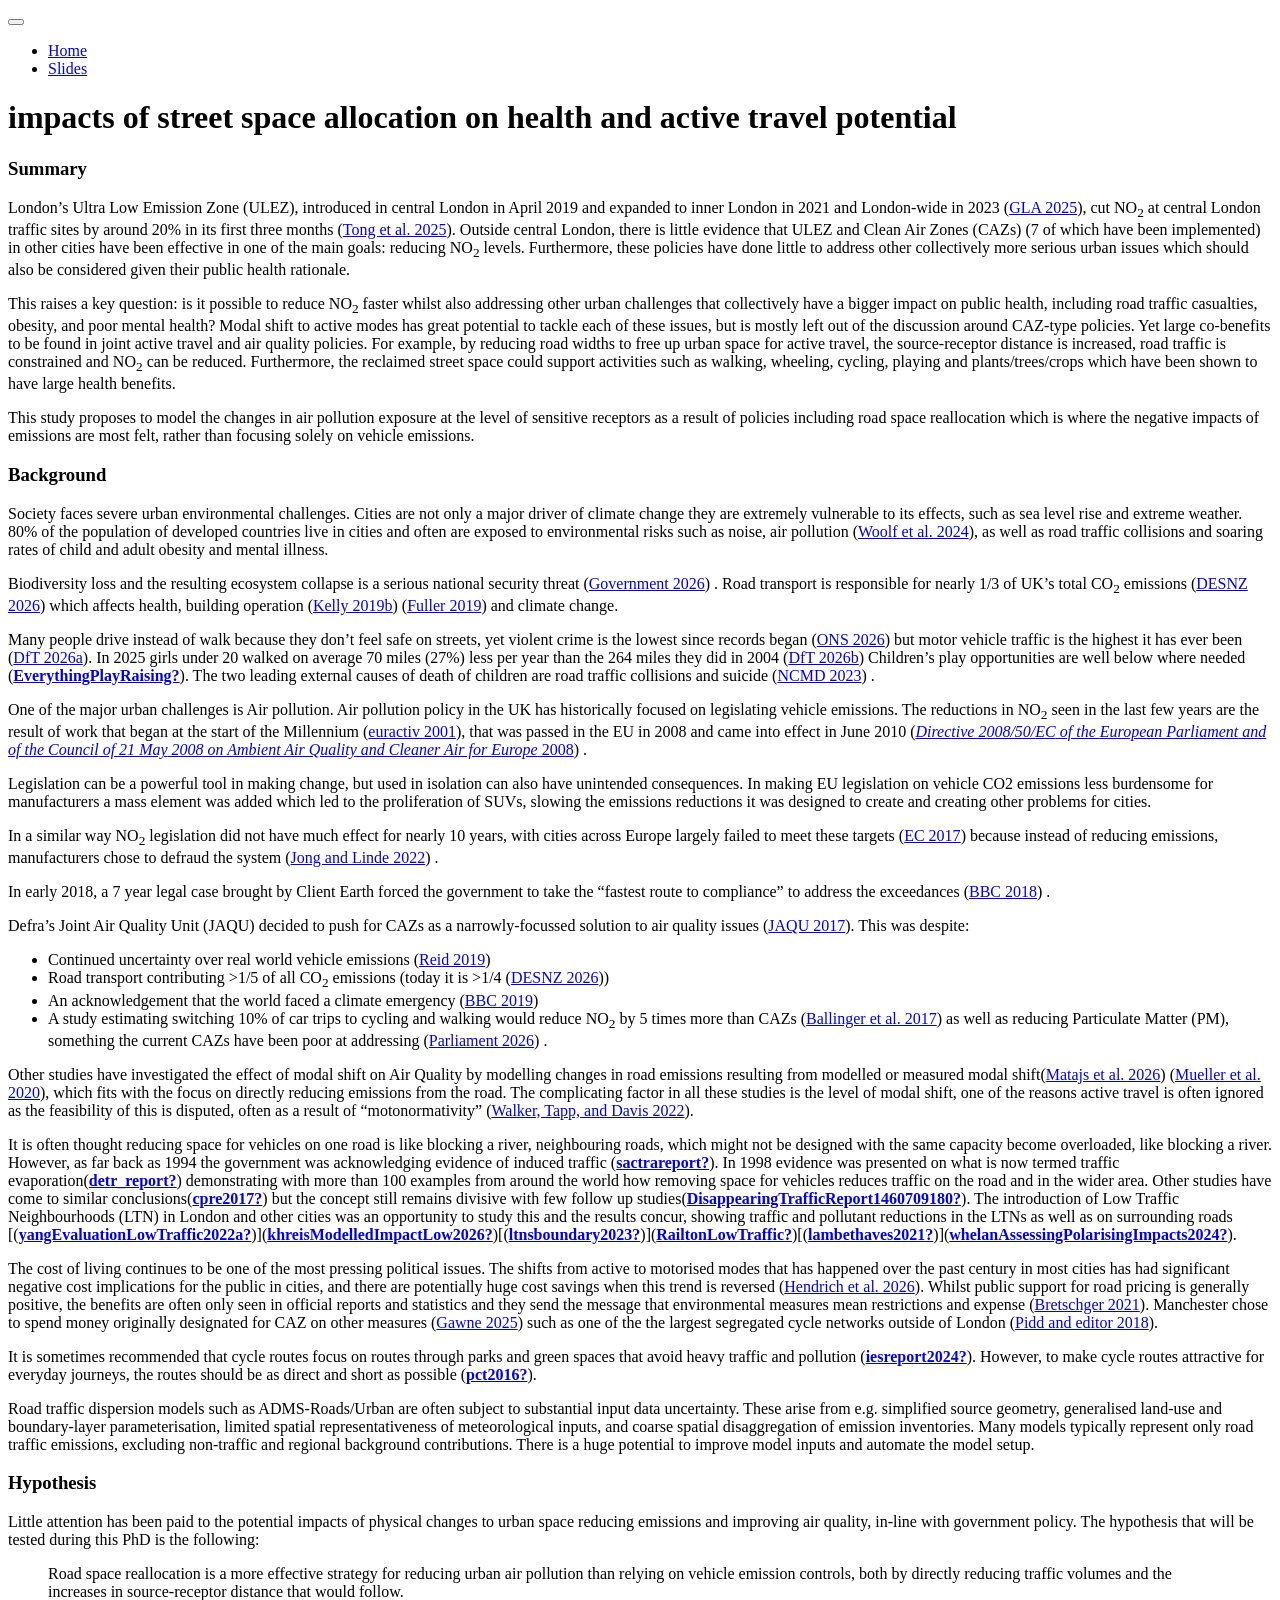
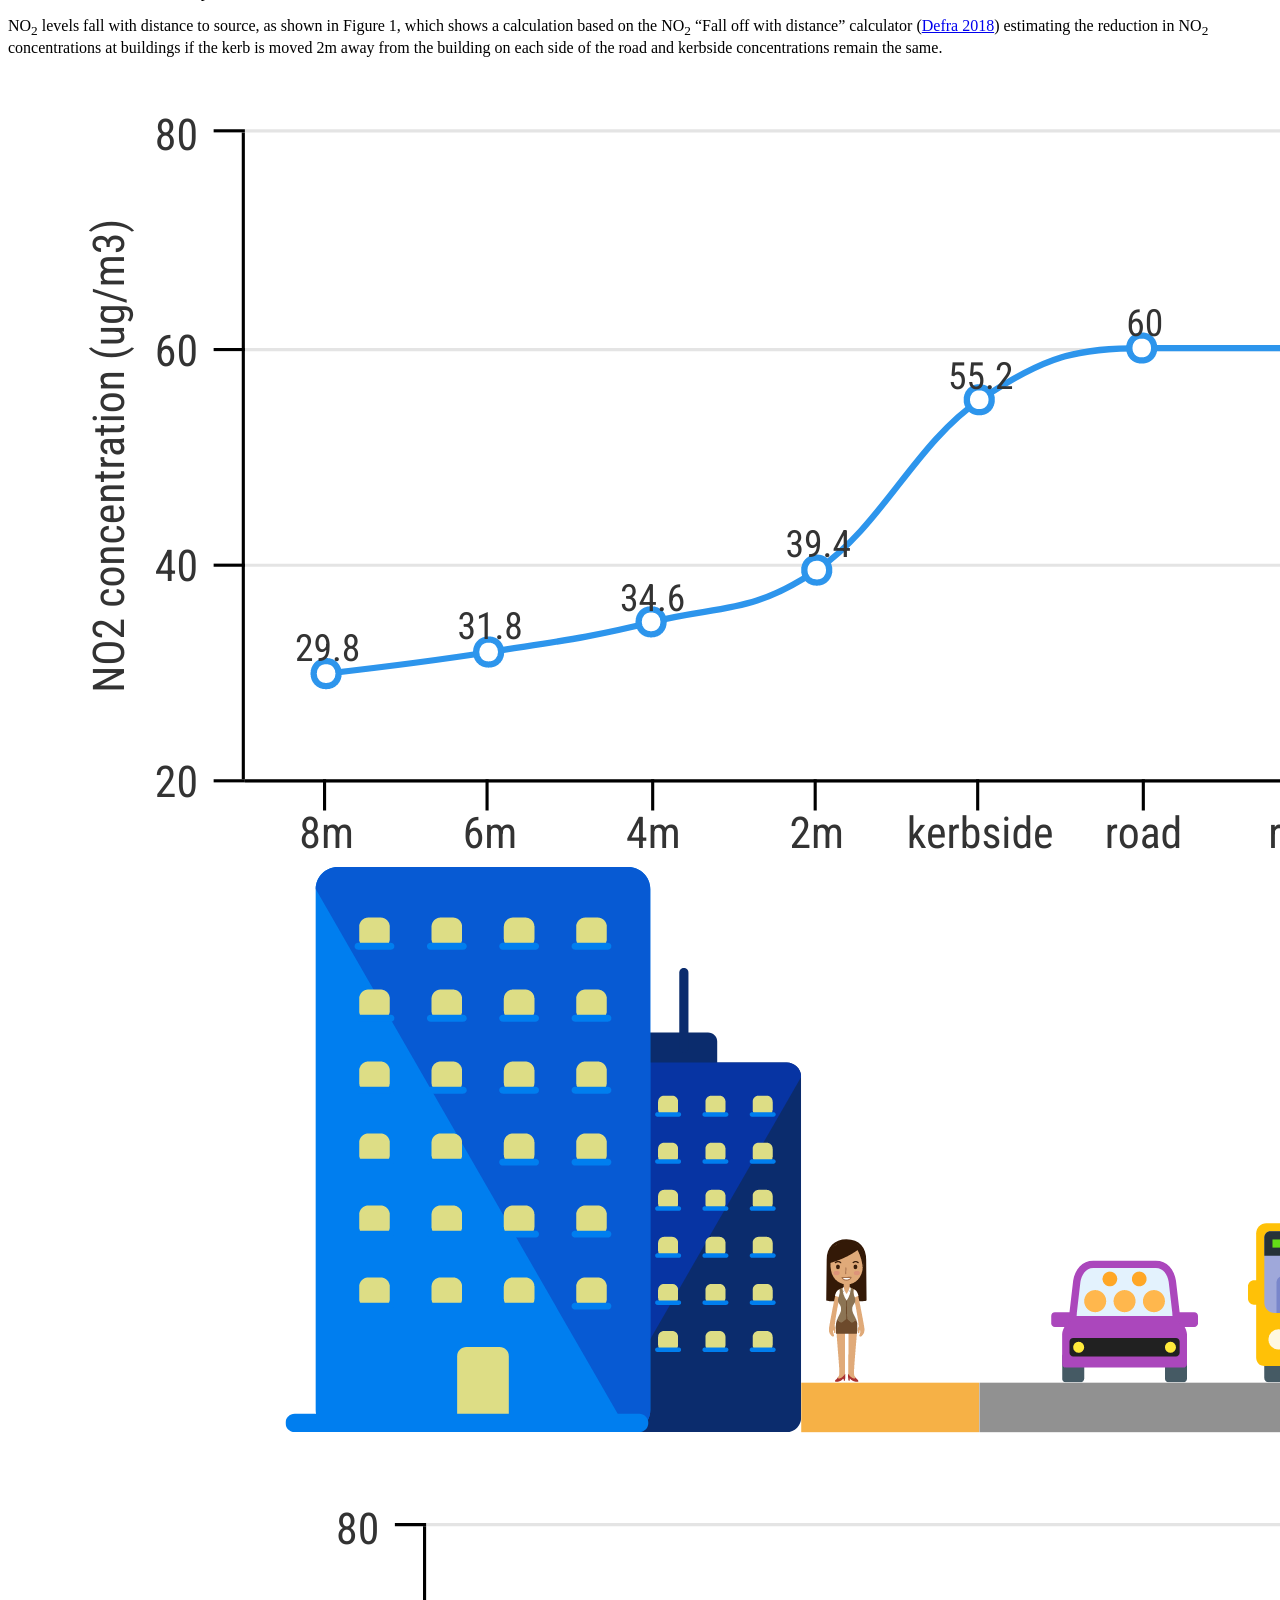
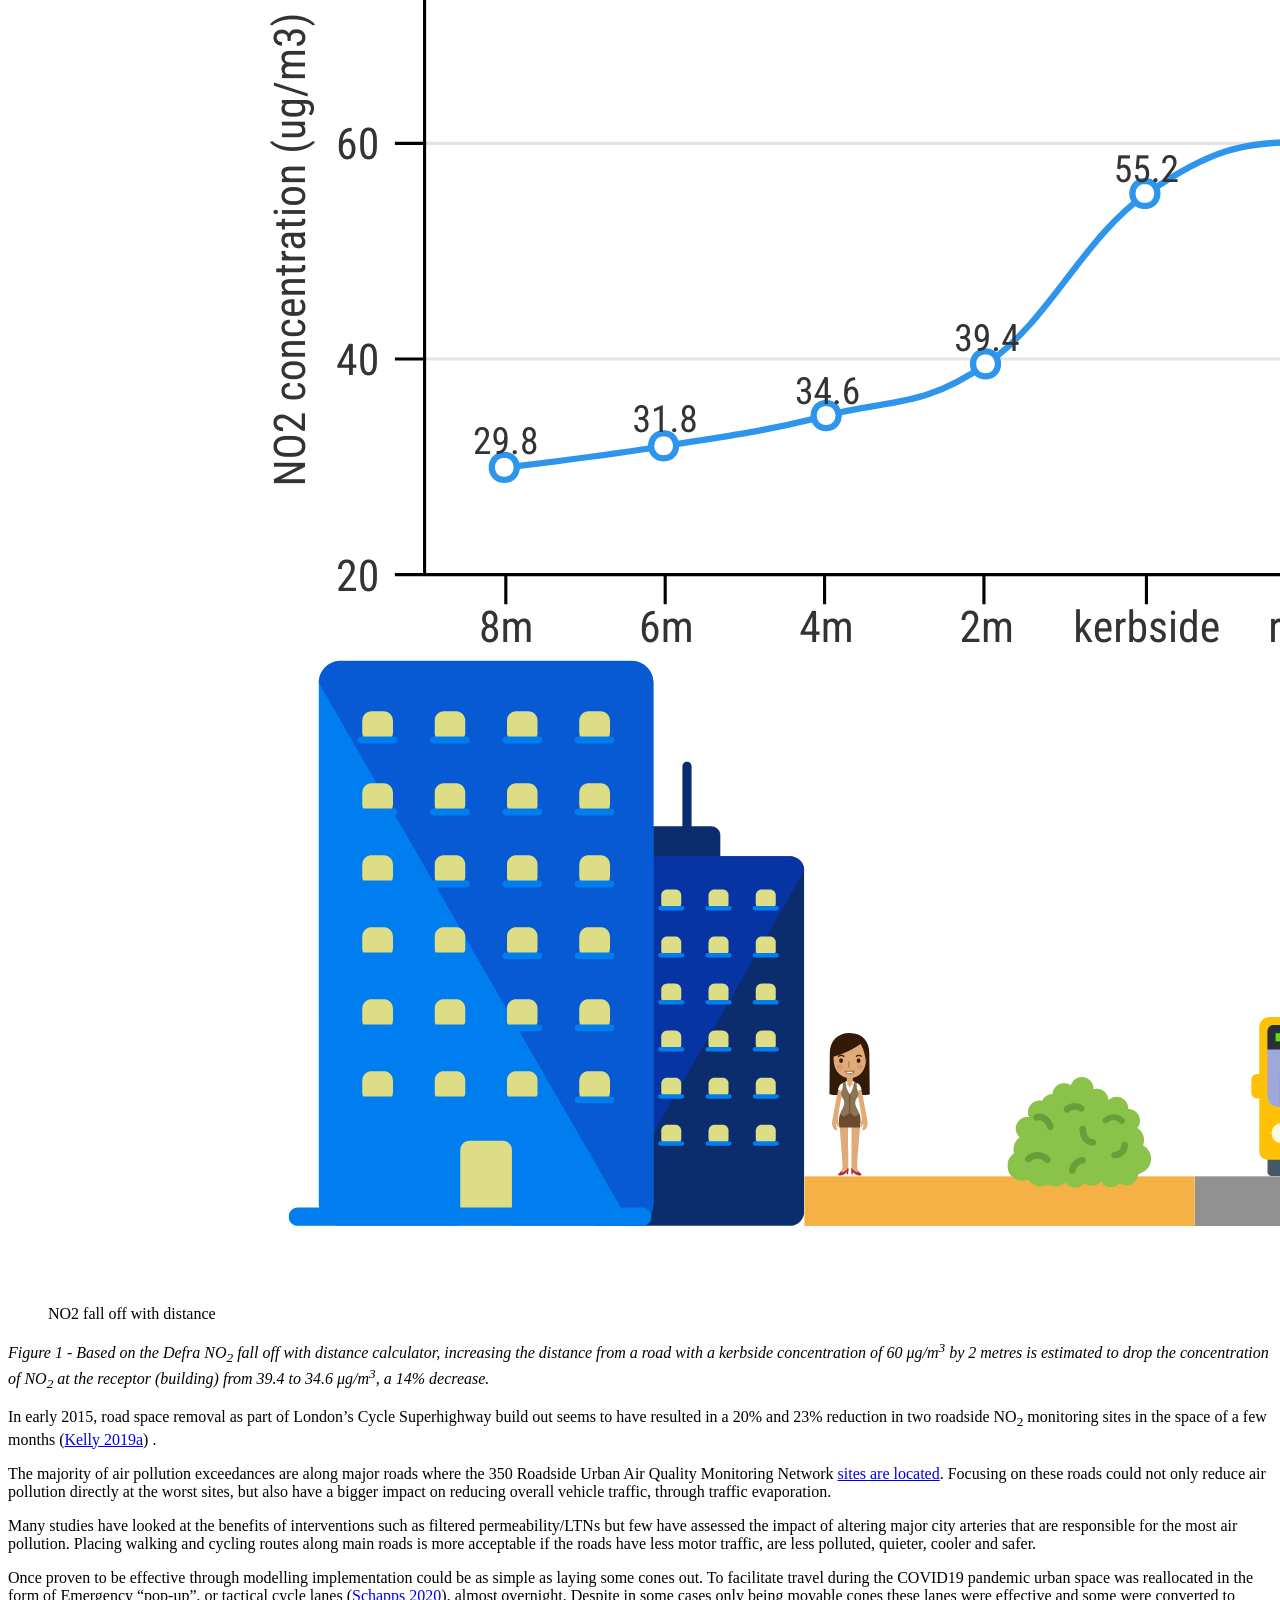
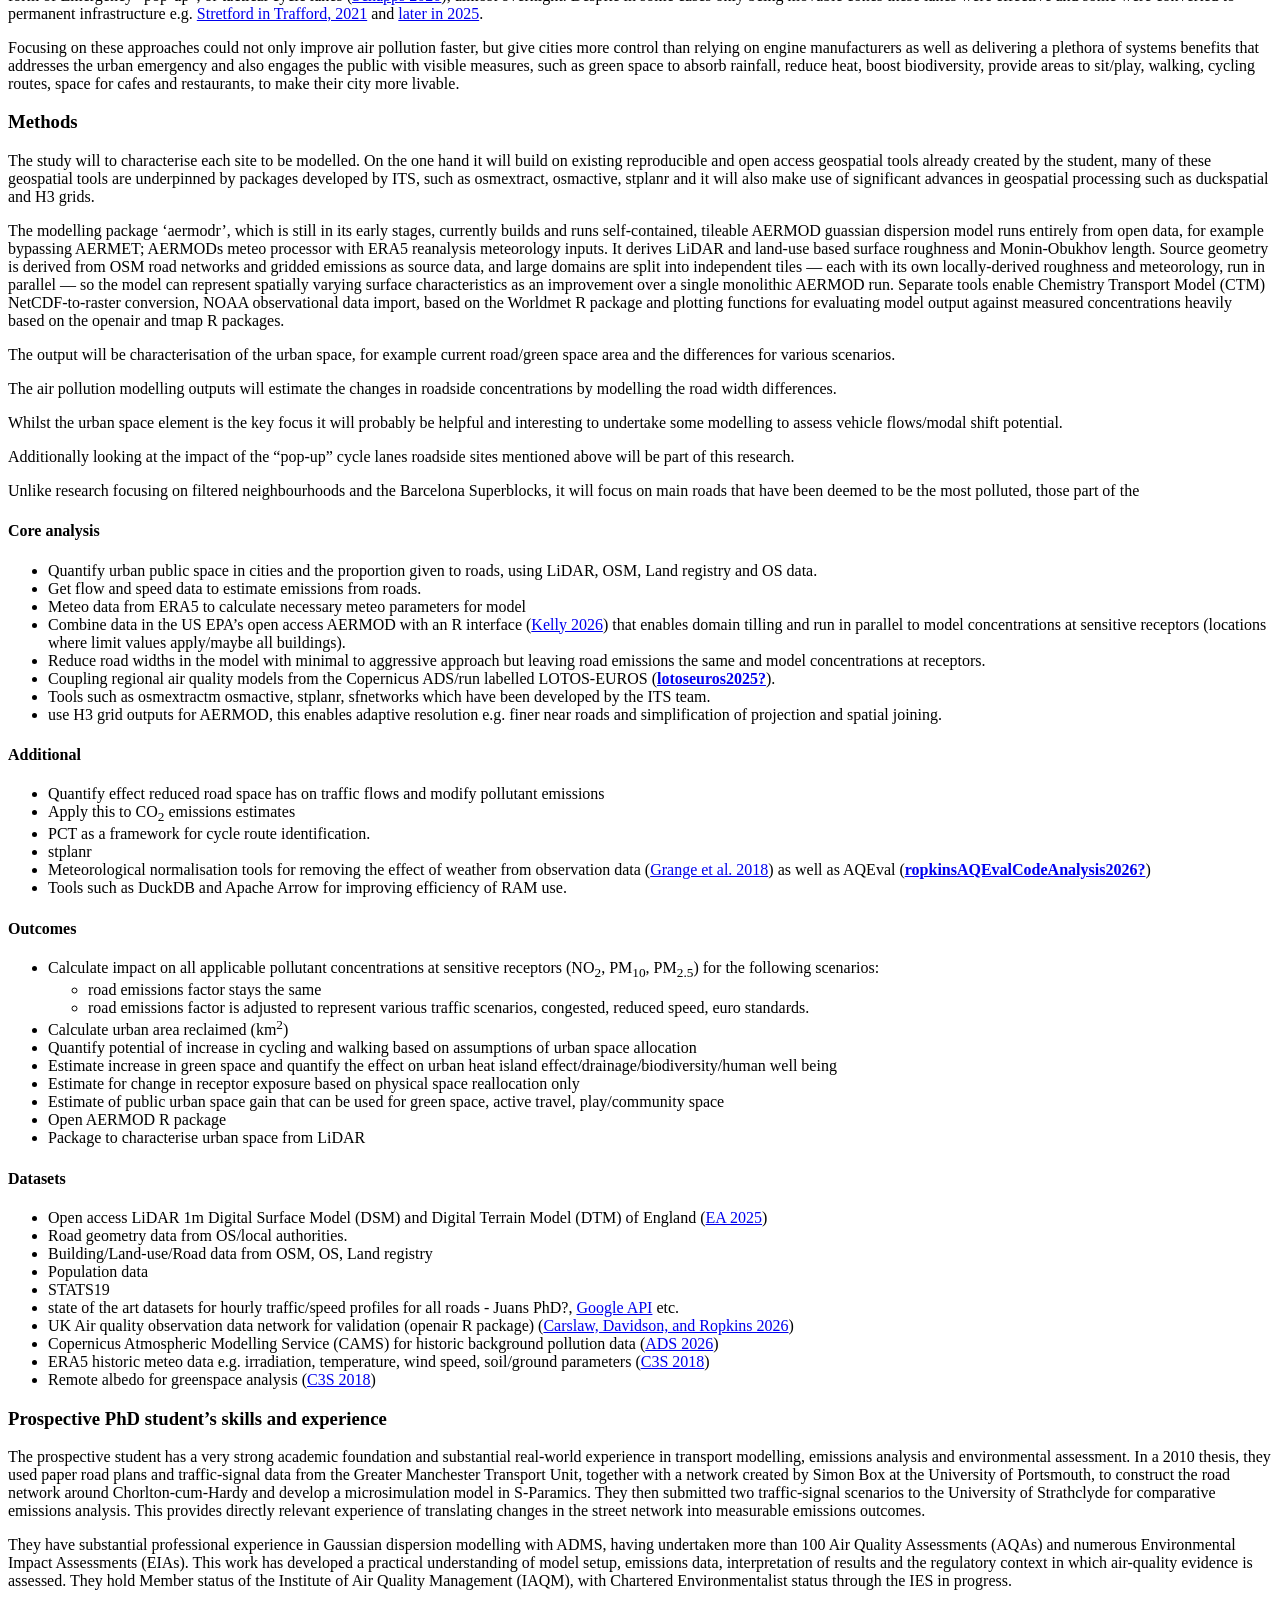
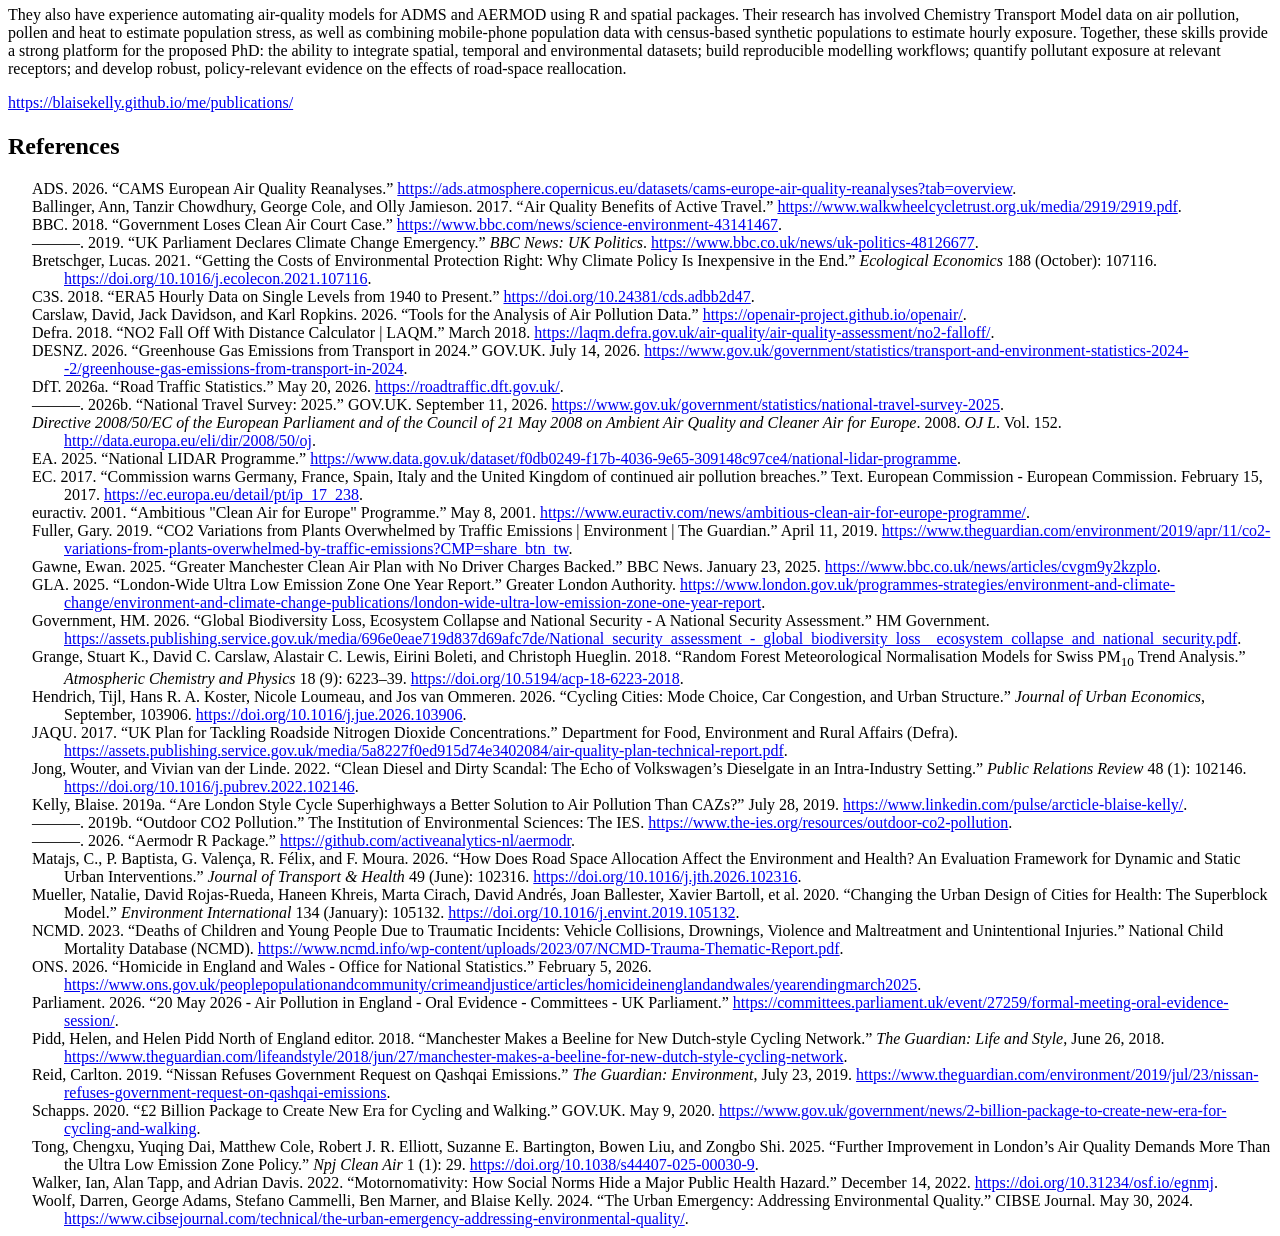
==== commit 82cf348a: "index updated" ====
--- a/docs/index.html
+++ b/docs/index.html
@@ -152,30 +152,39 @@
 
 <section id="summary" class="level3">
 <h3 class="anchored" data-anchor-id="summary">Summary</h3>
-<p>In recent years the progress Londons ULEZ has made in reducing NO<sub>2</sub> has been well publicised. CAZs have been far less successful <span class="citation" data-cites="parliament2026">(<a href="#ref-parliament2026" role="doc-biblioref">Parliament 2026</a>)</span>. The mechanisms behind this fall are the result of legislative work that began in 2001. These NO<sub>2</sub> policies have done little to address other collectively more serious urban issues. But is it possible to reduce NO<sub>2</sub> faster whilst also addressing the Urban Emergency? When active travel is mentioned in relation to air pollution conversations centre around traffic models and opinions on modal shift potential and it is mostly left out of the discussion as too complex. Yet by simply reducing road width to free up urban space for walking, wheeling, cycling, playing and plants/trees/crops, the source receptor distance is increased, road traffic is constrained and NO<sub>2</sub> at receptors is significantly reduced. This study proposes an alternative to the car modelling approach: model the changes in air pollution exposure at sensitive receptors as a result of road space reallocation first.</p>
+<p>London’s Ultra Low Emission Zone (ULEZ), introduced in central London in April 2019 and expanded to inner London in 2021 and London-wide in 2023 <span class="citation" data-cites="glaLondonWideULEZOneYear2025">(<a href="#ref-glaLondonWideULEZOneYear2025" role="doc-biblioref">GLA 2025</a>)</span>, cut NO<sub>2</sub> at central London traffic sites by around 20% in its first three months <span class="citation" data-cites="tongFurtherImprovement2025">(<a href="#ref-tongFurtherImprovement2025" role="doc-biblioref">Tong et al. 2025</a>)</span>. <!-- Added as interesting but commented out as not relevant to main argument --> <!-- However, the average effect across the city appears to be small [@maHasUltraLow2021] and no change in NO~2~ has been observed from the 2023 [@tongFurtherImprovement2025]. --> <!-- Commented out this sentence as not relevant to the main argument (RL): --> <!-- The mechanisms behind this fall are the result of legislative work that began in 2001. --> Outside central London, there is little evidence that ULEZ and Clean Air Zones (CAZs) (7 of which have been implemented) in other cities have been effective in one of the main goals: reducing NO<sub>2</sub> levels. Furthermore, these policies have done little to address other collectively more serious urban issues which should also be considered given their public health rationale.</p>
+<p>This raises a key question: is it possible to reduce NO<sub>2</sub> faster whilst also addressing other urban challenges that collectively have a bigger impact on public health, including road traffic casualties, obesity, and poor mental health? Modal shift to active modes has great potential to tackle each of these issues, but is mostly left out of the discussion around CAZ-type policies. Yet large co-benefits to be found in joint active travel and air quality policies. For example, by reducing road widths to free up urban space for active travel, the source-receptor distance is increased, road traffic is constrained and NO<sub>2</sub> can be reduced. <!-- Citation needed for the claim above (RL). --> Furthermore, the reclaimed street space could support activities such as walking, wheeling, cycling, playing and plants/trees/crops which have been shown to have large health benefits.</p>
+<p>This study proposes to model the changes in air pollution exposure at the level of sensitive receptors as a result of policies including road space reallocation which is where the negative impacts of emissions are most felt, rather than focusing solely on vehicle emissions.</p>
 </section>
 <section id="background" class="level3">
 <h3 class="anchored" data-anchor-id="background">Background</h3>
-<p>Society face an Urban Emergency. Cities are not only a primary driver of climate change they are extremely vulnerable to its effects, such as sea level rise and extreme weather. 80% of the population of developed countries live in cities and often are exposed to significant environmental risks such as noise, air pollution <span class="citation" data-cites="mollytooherruddUrbanEmergencyAddressing2024">(<a href="#ref-mollytooherruddUrbanEmergencyAddressing2024" role="doc-biblioref">Woolf et al. 2024</a>)</span> , as well as road traffic collisions and soaring rates of child and adult obesity and mental illness.</p>
-<p>Biodiversity loss and the resulting ecosystem collapse is a serious national security threat <span class="citation" data-cites="zotero-item-7431">(<a href="#ref-zotero-item-7431" role="doc-biblioref">Government 2026</a>)</span> .</p>
-<p>Road transport is responsible for nearly 1/3 of UK’s total CO<sub>2</sub> emissions <span class="citation" data-cites="GreenhouseGasEmissions">(<a href="#ref-GreenhouseGasEmissions" role="doc-biblioref">DESNZ 2026</a>)</span> which affects health, building operation [<span class="citation" data-cites="OutdoorCO2Pollution2019">Kelly (<a href="#ref-OutdoorCO2Pollution2019" role="doc-biblioref">2019b</a>)</span>]<span class="citation" data-cites="fullerCO2VariationsPlants2019">(<a href="#ref-fullerCO2VariationsPlants2019" role="doc-biblioref">Fuller 2019</a>)</span> and climate change.</p>
-<p>Whilst violent crime is the lowest since records began <span class="citation" data-cites="HomicideEnglandWales">(<a href="#ref-HomicideEnglandWales" role="doc-biblioref">ONS 2026</a>)</span>, motor vehicle traffic is the highest it has been in more than 40 years <span class="citation" data-cites="RoadTrafficStatistics">(<a href="#ref-RoadTrafficStatistics" role="doc-biblioref">DfT 2026a</a>)</span> . Girls under 16 now walk on average 70 miles less per year than they did in 2004 <span class="citation" data-cites="NationalTravelSurvey2026">(<a href="#ref-NationalTravelSurvey2026" role="doc-biblioref">DfT 2026b</a>)</span> Children’s play opportunities are well below where needed. The two leading external causes of death of children are road traffic collisions and suicide <span class="citation" data-cites="zotero-item-7421">(<a href="#ref-zotero-item-7421" role="doc-biblioref">NCMD 2023</a>)</span> .</p>
-<p>One of the greatest environmental risks in cities is air pollution. Air pollution policy in the UK has historically focused on legislating vehicle emissions. The reductions in NO<sub>2</sub> seen in the last few years are the result of work that began at the start of the Millennium <span class="citation" data-cites="NewsEULaunches">(<a href="#ref-NewsEULaunches" role="doc-biblioref">euractiv 2001</a>)</span>, that was passed in the EU in 2008 and came into effect in June 2010 <span class="citation" data-cites="Directive2008502008">(<a href="#ref-Directive2008502008" role="doc-biblioref"><em>Directive 2008/50/<span>EC</span> of the <span>European Parliament</span> and of the <span>Council</span> of 21&nbsp;<span>May</span> 2008 on Ambient Air Quality and Cleaner Air for <span>Europe</span></em> 2008</a>)</span> .</p>
-<p>Cities across Europe largely failed to meet these targets <span class="citation" data-cites="CommissionWarnsGermany">(<a href="#ref-CommissionWarnsGermany" role="doc-biblioref">EC 2017</a>)</span> because of systemic fraud by vehicle manufacturers <span class="citation" data-cites="jong2022">(<a href="#ref-jong2022" role="doc-biblioref">Jong and Linde 2022</a>)</span> .</p>
-<p>In early 2018, a 7 year legal case forced the government to take the “fastest route to compliance” to address the exceedances <span class="citation" data-cites="GovernmentLosesClean2018">(<a href="#ref-GovernmentLosesClean2018" role="doc-biblioref">BBC 2018</a>)</span> .</p>
-<p>Defras JAQU decided to push for CAZs <span class="citation" data-cites="jaquUKPlanTackling2017">(<a href="#ref-jaquUKPlanTackling2017" role="doc-biblioref">JAQU 2017</a>)</span>. Despite:</p>
+<p>Society faces severe urban environmental challenges. Cities are not only a major driver of climate change they are extremely vulnerable to its effects, such as sea level rise and extreme weather. 80% of the population of developed countries live in cities and often are exposed to environmental risks such as noise, air pollution <span class="citation" data-cites="mollytooherruddUrbanEmergencyAddressing2024">(<a href="#ref-mollytooherruddUrbanEmergencyAddressing2024" role="doc-biblioref">Woolf et al. 2024</a>)</span>, as well as road traffic collisions and soaring rates of child and adult obesity and mental illness.</p>
+<p>Biodiversity loss and the resulting ecosystem collapse is a serious national security threat <span class="citation" data-cites="zotero-item-7431">(<a href="#ref-zotero-item-7431" role="doc-biblioref">Government 2026</a>)</span> . Road transport is responsible for nearly 1/3 of UK’s total CO<sub>2</sub> emissions <span class="citation" data-cites="GreenhouseGasEmissions">(<a href="#ref-GreenhouseGasEmissions" role="doc-biblioref">DESNZ 2026</a>)</span> which affects health, building operation <span class="citation" data-cites="OutdoorCO2Pollution2019">(<a href="#ref-OutdoorCO2Pollution2019" role="doc-biblioref">Kelly 2019b</a>)</span> <span class="citation" data-cites="fullerCO2VariationsPlants2019">(<a href="#ref-fullerCO2VariationsPlants2019" role="doc-biblioref">Fuller 2019</a>)</span> and climate change.</p>
+<p>Many people drive instead of walk because they don’t feel safe on streets, yet violent crime is the lowest since records began <span class="citation" data-cites="HomicideEnglandWales">(<a href="#ref-HomicideEnglandWales" role="doc-biblioref">ONS 2026</a>)</span> but motor vehicle traffic is the highest it has ever been <span class="citation" data-cites="RoadTrafficStatistics">(<a href="#ref-RoadTrafficStatistics" role="doc-biblioref">DfT 2026a</a>)</span>. In 2025 girls under 20 walked on average 70 miles (27%) less per year than the 264 miles they did in 2004 <span class="citation" data-cites="NationalTravelSurvey2026">(<a href="#ref-NationalTravelSurvey2026" role="doc-biblioref">DfT 2026b</a>)</span> Children’s play opportunities are well below where needed <span class="citation" data-cites="EverythingPlayRaising">(<a href="#ref-EverythingPlayRaising" role="doc-biblioref"><strong>EverythingPlayRaising?</strong></a>)</span>. The two leading external causes of death of children are road traffic collisions and suicide <span class="citation" data-cites="zotero-item-7421">(<a href="#ref-zotero-item-7421" role="doc-biblioref">NCMD 2023</a>)</span> .</p>
+<p>One of the major urban challenges is Air pollution. Air pollution policy in the UK has historically focused on legislating vehicle emissions. The reductions in NO<sub>2</sub> seen in the last few years are the result of work that began at the start of the Millennium <span class="citation" data-cites="NewsEULaunches">(<a href="#ref-NewsEULaunches" role="doc-biblioref">euractiv 2001</a>)</span>, that was passed in the EU in 2008 and came into effect in June 2010 <span class="citation" data-cites="Directive2008502008">(<a href="#ref-Directive2008502008" role="doc-biblioref"><em>Directive 2008/50/<span>EC</span> of the <span>European Parliament</span> and of the <span>Council</span> of 21&nbsp;<span>May</span> 2008 on Ambient Air Quality and Cleaner Air for <span>Europe</span></em> 2008</a>)</span> .</p>
+<p>Legislation can be a powerful tool in making change, but used in isolation can also have unintended consequences. In making EU legislation on vehicle CO2 emissions less burdensome for manufacturers a mass element was added which led to the proliferation of SUVs, slowing the emissions reductions it was designed to create and creating other problems for cities.</p>
+<p>In a similar way NO<sub>2</sub> legislation did not have much effect for nearly 10 years, with cities across Europe largely failed to meet these targets <span class="citation" data-cites="CommissionWarnsGermany">(<a href="#ref-CommissionWarnsGermany" role="doc-biblioref">EC 2017</a>)</span> because instead of reducing emissions, manufacturers chose to defraud the system <span class="citation" data-cites="jong2022">(<a href="#ref-jong2022" role="doc-biblioref">Jong and Linde 2022</a>)</span> .</p>
+<p>In early 2018, a 7 year legal case brought by Client Earth forced the government to take the “fastest route to compliance” to address the exceedances <span class="citation" data-cites="GovernmentLosesClean2018">(<a href="#ref-GovernmentLosesClean2018" role="doc-biblioref">BBC 2018</a>)</span> .</p>
+<p>Defra’s Joint Air Quality Unit (JAQU) decided to push for CAZs as a narrowly-focussed solution to air quality issues <span class="citation" data-cites="jaquUKPlanTackling2017">(<a href="#ref-jaquUKPlanTackling2017" role="doc-biblioref">JAQU 2017</a>)</span>. This was despite:</p>
 <ul>
 <li>Continued uncertainty over real world vehicle emissions <span class="citation" data-cites="reidNissanRefusesGovernment2019">(<a href="#ref-reidNissanRefusesGovernment2019" role="doc-biblioref">Reid 2019</a>)</span></li>
 <li>Road transport contributing &gt;1/5 of all CO<sub>2</sub> emissions (today it is &gt;1/4 <span class="citation" data-cites="GreenhouseGasEmissions">(<a href="#ref-GreenhouseGasEmissions" role="doc-biblioref">DESNZ 2026</a>)</span>)</li>
 <li>An acknowledgement that the world faced a climate emergency <span class="citation" data-cites="UKParliamentDeclares2019">(<a href="#ref-UKParliamentDeclares2019" role="doc-biblioref">BBC 2019</a>)</span></li>
 <li>A study estimating switching 10% of car trips to cycling and walking would reduce NO<sub>2</sub> by 5 times more than CAZs <span class="citation" data-cites="zotero-item-7409">(<a href="#ref-zotero-item-7409" role="doc-biblioref">Ballinger et al. 2017</a>)</span> as well as reducing Particulate Matter (PM), something the current CAZs have been poor at addressing <span class="citation" data-cites="parliament2026">(<a href="#ref-parliament2026" role="doc-biblioref">Parliament 2026</a>)</span> .</li>
 </ul>
-<p>Other studies have investigated the effect of modal shift on Air Quality by modelling changes in road emissions resulting from modelled or measured modal shift<span class="citation" data-cites="matajsHowDoesRoad2026">(<a href="#ref-matajsHowDoesRoad2026" role="doc-biblioref">Matajs et al. 2026</a>)</span> <span class="citation" data-cites="muellerChangingUrbanDesign2020a">(<a href="#ref-muellerChangingUrbanDesign2020a" role="doc-biblioref">Mueller et al. 2020</a>)</span>, which fits with the focus on directly reducing emissions from the road. The complicating factor in all these studies is the level of modal shift, which is why active travel is often ignored as the feasibility of this is disputed, often as a result of “motonormativity” <span class="citation" data-cites="walkerMotornomativityHowSocial2022">(<a href="#ref-walkerMotornomativityHowSocial2022" role="doc-biblioref">Walker, Tapp, and Davis 2022</a>)</span>.</p>
-</section>
-<section id="hypothosis" class="level3">
-<h3 class="anchored" data-anchor-id="hypothosis">Hypothosis</h3>
-<p>Little attention has been paid to the potential benefits from the physical changes to urban space that are now recognised as essential in enabling the modal shift needed for these emissions reductions. Most notably constraining vehicles by removing road capacity and the increases in source receptor distance that would follow.</p>
-<p>NO<sub>2</sub> drops off from the source significantly with distance. Figure 1 shows a calculation based on the NO<sub>2</sub> “Fall off with distance” calculator <span class="citation" data-cites="NO2FallDistance">(<a href="#ref-NO2FallDistance" role="doc-biblioref">Defra 2018</a>)</span> estimating the reduction in NO<sub>2</sub> concentrations at buildings if the kerb is moved 2m away from the building on each side of the road and kerbside concentrations remain the same.</p>
+<p>Other studies have investigated the effect of modal shift on Air Quality by modelling changes in road emissions resulting from modelled or measured modal shift<span class="citation" data-cites="matajsHowDoesRoad2026">(<a href="#ref-matajsHowDoesRoad2026" role="doc-biblioref">Matajs et al. 2026</a>)</span> <span class="citation" data-cites="muellerChangingUrbanDesign2020a">(<a href="#ref-muellerChangingUrbanDesign2020a" role="doc-biblioref">Mueller et al. 2020</a>)</span>, which fits with the focus on directly reducing emissions from the road. The complicating factor in all these studies is the level of modal shift, one of the reasons active travel is often ignored as the feasibility of this is disputed, often as a result of “motonormativity” <span class="citation" data-cites="walkerMotornomativityHowSocial2022">(<a href="#ref-walkerMotornomativityHowSocial2022" role="doc-biblioref">Walker, Tapp, and Davis 2022</a>)</span>.</p>
+<p>It is often thought reducing space for vehicles on one road is like blocking a river, neighbouring roads, which might not be designed with the same capacity become overloaded, like blocking a river. However, as far back as 1994 the government was acknowledging evidence of induced traffic <span class="citation" data-cites="sactrareport">(<a href="#ref-sactrareport" role="doc-biblioref"><strong>sactrareport?</strong></a>)</span>. In 1998 evidence was presented on what is now termed traffic evaporation<span class="citation" data-cites="detr_report">(<a href="#ref-detr_report" role="doc-biblioref"><strong>detr_report?</strong></a>)</span> demonstrating with more than 100 examples from around the world how removing space for vehicles reduces traffic on the road and in the wider area. Other studies have come to similar conclusions<span class="citation" data-cites="cpre2017">(<a href="#ref-cpre2017" role="doc-biblioref"><strong>cpre2017?</strong></a>)</span> but the concept still remains divisive with few follow up studies<span class="citation" data-cites="DisappearingTrafficReport1460709180">(<a href="#ref-DisappearingTrafficReport1460709180" role="doc-biblioref"><strong>DisappearingTrafficReport1460709180?</strong></a>)</span>. The introduction of Low Traffic Neighbourhoods (LTN) in London and other cities was an opportunity to study this and the results concur, showing traffic and pollutant reductions in the LTNs as well as on surrounding roads [<span class="citation" data-cites="yangEvaluationLowTraffic2022a">(<a href="#ref-yangEvaluationLowTraffic2022a" role="doc-biblioref"><strong>yangEvaluationLowTraffic2022a?</strong></a>)</span>]<span class="citation" data-cites="khreisModelledImpactLow2026">(<a href="#ref-khreisModelledImpactLow2026" role="doc-biblioref"><strong>khreisModelledImpactLow2026?</strong></a>)</span>[<span class="citation" data-cites="ltnsboundary2023">(<a href="#ref-ltnsboundary2023" role="doc-biblioref"><strong>ltnsboundary2023?</strong></a>)</span>]<span class="citation" data-cites="RailtonLowTraffic">(<a href="#ref-RailtonLowTraffic" role="doc-biblioref"><strong>RailtonLowTraffic?</strong></a>)</span>[<span class="citation" data-cites="lambethaves2021">(<a href="#ref-lambethaves2021" role="doc-biblioref"><strong>lambethaves2021?</strong></a>)</span>]<span class="citation" data-cites="whelanAssessingPolarisingImpacts2024">(<a href="#ref-whelanAssessingPolarisingImpacts2024" role="doc-biblioref"><strong>whelanAssessingPolarisingImpacts2024?</strong></a>)</span>.</p>
+<p>The cost of living continues to be one of the most pressing political issues. The shifts from active to motorised modes that has happened over the past century in most cities has had significant negative cost implications for the public in cities, and there are potentially huge cost savings when this trend is reversed <span class="citation" data-cites="hendrichCyclingCitiesMode2026">(<a href="#ref-hendrichCyclingCitiesMode2026" role="doc-biblioref">Hendrich et al. 2026</a>)</span>. Whilst public support for road pricing is generally positive, the benefits are often only seen in official reports and statistics and they send the message that environmental measures mean restrictions and expense <span class="citation" data-cites="bretschgerGettingCostsEnvironmental2021">(<a href="#ref-bretschgerGettingCostsEnvironmental2021" role="doc-biblioref">Bretschger 2021</a>)</span>. Manchester chose to spend money originally designated for CAZ on other measures <span class="citation" data-cites="GreaterManchesterClean2025">(<a href="#ref-GreaterManchesterClean2025" role="doc-biblioref">Gawne 2025</a>)</span> such as one of the the largest segregated cycle networks outside of London <span class="citation" data-cites="piddManchesterMakesBeeline2018">(<a href="#ref-piddManchesterMakesBeeline2018" role="doc-biblioref">Pidd and editor 2018</a>)</span>.</p>
+<p>It is sometimes recommended that cycle routes focus on routes through parks and green spaces that avoid heavy traffic and pollution <span class="citation" data-cites="iesreport2024">(<a href="#ref-iesreport2024" role="doc-biblioref"><strong>iesreport2024?</strong></a>)</span>. However, to make cycle routes attractive for everyday journeys, the routes should be as direct and short as possible <span class="citation" data-cites="pct2016">(<a href="#ref-pct2016" role="doc-biblioref"><strong>pct2016?</strong></a>)</span>.</p>
+<p>Road traffic dispersion models such as ADMS-Roads/Urban are often subject to substantial input data uncertainty. These arise from e.g.&nbsp;simplified source geometry, generalised land-use and boundary-layer parameterisation, limited spatial representativeness of meteorological inputs, and coarse spatial disaggregation of emission inventories. Many models typically represent only road traffic emissions, excluding non-traffic and regional background contributions. There is a huge potential to improve model inputs and automate the model setup.</p>
+</section>
+<section id="hypothesis" class="level3">
+<h3 class="anchored" data-anchor-id="hypothesis">Hypothesis</h3>
+<p>Little attention has been paid to the potential impacts of physical changes to urban space reducing emissions and improving air quality, in-line with government policy. The hypothesis that will be tested during this PhD is the following:</p>
+<blockquote class="blockquote">
+<p>Road space reallocation is a more effective strategy for reducing urban air pollution than relying on vehicle emission controls, both by directly reducing traffic volumes and the increases in source-receptor distance that would follow.</p>
+</blockquote>
+<p>NO<sub>2</sub> levels fall with distance to source, as shown in Figure 1, which shows a calculation based on the NO<sub>2</sub> “Fall off with distance” calculator <span class="citation" data-cites="NO2FallDistance">(<a href="#ref-NO2FallDistance" role="doc-biblioref">Defra 2018</a>)</span> estimating the reduction in NO<sub>2</sub> concentrations at buildings if the kerb is moved 2m away from the building on each side of the road and kerbside concentrations remain the same.</p>
 <div class="quarto-figure quarto-figure-center">
 <figure class="figure">
 <p><img src="media/no2_dropoff.png" class="img-fluid figure-img"></p>
@@ -183,38 +192,64 @@
 </figure>
 </div>
 <p><em>Figure 1 - Based on the Defra NO<sub>2</sub> fall off with distance calculator, increasing the distance from a road with a kerbside concentration of 60 μg/m<sup>3</sup> by 2 metres is estimated to drop the concentration of NO<sub>2</sub> at the receptor (building) from 39.4 to 34.6 μg/m<sup>3</sup>, a 14% decrease.</em></p>
-<p>The concept of traffic evaporation, is increasingly being recognised. In early 2015, road space removal as part of the Cycle Superhighway build out seems to have resulted in a 20% and 23% reduction in two roadside NO<sub>2</sub> monitoring sites in the space of a few months <span class="citation" data-cites="3LinkedIn">(<a href="#ref-3LinkedIn" role="doc-biblioref">Kelly 2019a</a>)</span> .</p>
-<p>To facilitate travel during the COVID19 pandemic urban space was reallocated in the form of Emergency “pop-up”, or tactical cycle lanes <span class="citation" data-cites="PS2BillionPackage">(<a href="#ref-PS2BillionPackage" role="doc-biblioref">Schapps 2020</a>)</span> , practically overnight. Despite in some cases only being movable cones these lanes were effective and some were converted to permanent infrastructure e.g.&nbsp;<a href="https://www.google.com/maps/@53.4423165,-2.3118749,3a,75y,85.55h,90t/data=!3m8!1e1!3m6!1sM2ZOW26AZy1dssfn7qI7wg!2e0!5s20210101T000000!6shttps:%2F%2Fstreetviewpixels-pa.googleapis.com%2Fv1%2Fthumbnail%3Fcb_client%3Dmaps_sv.tactile%26w%3D900%26h%3D600%26pitch%3D0%26panoid%3DM2ZOW26AZy1dssfn7qI7wg%26yaw%3D85.54594382393394!7i16384!8i8192?entry=ttu&amp;g_ep=EgoyMDI2MDkwOC4wIKXMDSoASAFQAw%3D%3D">Stretford in Trafford, 2021</a> and <a href="https://www.google.com/maps/@53.4423566,-2.3118395,3a,75y,85.55h,90t/data=!3m7!1e1!3m5!1sKw0ok_ptQrXaqveMFmWjdA!2e0!6shttps:%2F%2Fstreetviewpixels-pa.googleapis.com%2Fv1%2Fthumbnail%3Fcb_client%3Dmaps_sv.tactile%26w%3D900%26h%3D600%26pitch%3D0%26panoid%3DKw0ok_ptQrXaqveMFmWjdA%26yaw%3D85.54594382393394!7i16384!8i8192?entry=ttu&amp;g_ep=EgoyMDI2MDkwOC4wIKXMDSoASAFQAw%3D%3D">later in 2025</a>. Studying how these affected receptor pollutant concentrations is complicated by drastic changes in emissions from roads during this time.</p>
-<p>Focusing on these approaches could not only improve air pollution faster, but give cities more control than relying on engine manufacturers as well as delivering a plethora of systems benefits that addresses the urban emergency and also engages the public with visible measures, such as green space to absorb rainfall and reduce heat boost biodiversity, areas to sit/play, walking, cycling routes, space for cafes and restaurants, to make their city more livable.</p>
-<p>The cost of living continues to be one of the most pressing political issues. Switching from cycling to car based systems have significant negative cost implications for the public in cities that cycle <span class="citation" data-cites="hendrichCyclingCitiesMode2026">(<a href="#ref-hendrichCyclingCitiesMode2026" role="doc-biblioref">Hendrich et al. 2026</a>)</span> meaning there are potentially huge cost savings for people when this is reversed. Whilst public support for road pricing is generally positive the benefits are often only seen in official reports and statistics and they send the message that environmental measures mean restrictions and expense <span class="citation" data-cites="bretschgerGettingCostsEnvironmental2021">(<a href="#ref-bretschgerGettingCostsEnvironmental2021" role="doc-biblioref">Bretschger 2021</a>)</span> . Manchester chose to spend CAZ money on other measures <span class="citation" data-cites="GreaterManchesterClean2025">(<a href="#ref-GreaterManchesterClean2025" role="doc-biblioref">Gawne 2025</a>)</span> such as the largest segregated cycle network outside of London <span class="citation" data-cites="piddManchesterMakesBeeline2018">(<a href="#ref-piddManchesterMakesBeeline2018" role="doc-biblioref">Pidd and editor 2018</a>)</span>. Whilst this network has not been without controversy as have filtered neighbourhoods. Places like Barcelona which implemented ambitious “Superblocks” see that once they are installed people quickly come around to them and would not go back. Implementing measures that people can see and understand and can save them money quickly can be politically more popular than more charges.</p>
+<p>In early 2015, road space removal as part of London’s Cycle Superhighway build out seems to have resulted in a 20% and 23% reduction in two roadside NO<sub>2</sub> monitoring sites in the space of a few months <span class="citation" data-cites="3LinkedIn">(<a href="#ref-3LinkedIn" role="doc-biblioref">Kelly 2019a</a>)</span> .</p>
+<p>The majority of air pollution exceedances are along major roads where the 350 Roadside Urban Air Quality Monitoring Network <a href="https://docs.google.com/spreadsheets/d/1rL_2SMzHo3cHwMxyB2VJu-YKKZU8_aveLGAonTHpK4Q/edit?usp=sharing">sites are located</a>. Focusing on these roads could not only reduce air pollution directly at the worst sites, but also have a bigger impact on reducing overall vehicle traffic, through traffic evaporation.</p>
+<p>Many studies have looked at the benefits of interventions such as filtered permeability/LTNs but few have assessed the impact of altering major city arteries that are responsible for the most air pollution. Placing walking and cycling routes along main roads is more acceptable if the roads have less motor traffic, are less polluted, quieter, cooler and safer.</p>
+<p>Once proven to be effective through modelling implementation could be as simple as laying some cones out. To facilitate travel during the COVID19 pandemic urban space was reallocated in the form of Emergency “pop-up”, or tactical cycle lanes <span class="citation" data-cites="PS2BillionPackage">(<a href="#ref-PS2BillionPackage" role="doc-biblioref">Schapps 2020</a>)</span>, almost overnight. Despite in some cases only being movable cones these lanes were effective and some were converted to permanent infrastructure e.g.&nbsp;<a href="https://www.google.com/maps/@53.4423165,-2.3118749,3a,75y,85.55h,90t/data=!3m8!1e1!3m6!1sM2ZOW26AZy1dssfn7qI7wg!2e0!5s20210101T000000!6shttps:%2F%2Fstreetviewpixels-pa.googleapis.com%2Fv1%2Fthumbnail%3Fcb_client%3Dmaps_sv.tactile%26w%3D900%26h%3D600%26pitch%3D0%26panoid%3DM2ZOW26AZy1dssfn7qI7wg%26yaw%3D85.54594382393394!7i16384!8i8192?entry=ttu&amp;g_ep=EgoyMDI2MDkwOC4wIKXMDSoASAFQAw%3D%3D">Stretford in Trafford, 2021</a> and <a href="https://www.google.com/maps/@53.4423566,-2.3118395,3a,75y,85.55h,90t/data=!3m7!1e1!3m5!1sKw0ok_ptQrXaqveMFmWjdA!2e0!6shttps:%2F%2Fstreetviewpixels-pa.googleapis.com%2Fv1%2Fthumbnail%3Fcb_client%3Dmaps_sv.tactile%26w%3D900%26h%3D600%26pitch%3D0%26panoid%3DKw0ok_ptQrXaqveMFmWjdA%26yaw%3D85.54594382393394!7i16384!8i8192?entry=ttu&amp;g_ep=EgoyMDI2MDkwOC4wIKXMDSoASAFQAw%3D%3D">later in 2025</a>.</p>
+<p>Focusing on these approaches could not only improve air pollution faster, but give cities more control than relying on engine manufacturers as well as delivering a plethora of systems benefits that addresses the urban emergency and also engages the public with visible measures, such as green space to absorb rainfall, reduce heat, boost biodiversity, provide areas to sit/play, walking, cycling routes, space for cafes and restaurants, to make their city more livable.</p>
+<!-- I commented out this next sentence as not central to the main argument and not related to road space reallocation. Will the PhD focus on filtered permeability in addition to road space reallocation? One to think about but I think it's fine to focus just on road space reallocation for now (RL). 
+I think there has been a lot of work on filtered permeability. It would be easier to get data for main roads and potentially more impactful.-->
+<!-- Cities including Barcelona which implemented ambitious "Superblocks" show that that after they are installed people quickly come around to them and would not go back. Implementing measures that people can see and understand and can save them money quickly can be politically more popular than more charges. -->
 </section>
 <section id="methods" class="level3">
 <h3 class="anchored" data-anchor-id="methods">Methods</h3>
-<p>The study would setup a dispersion model to estimate the changes in roadside concentrations by modelling only road width changes, keeping the emissions factor for the road the same.</p>
-<p>Unlike filtered neighbourhoods and the Barcelona Superblocks, it would focus on main roads that have been deemed to be the most polluted, those part of the Roadside Urban Air Quality Monitoring Network sites (~350).</p>
+<p>The study will to characterise each site to be modelled. On the one hand it will build on existing reproducible and open access geospatial tools already created by the student, many of these geospatial tools are underpinned by packages developed by ITS, such as osmextract, osmactive, stplanr and it will also make use of significant advances in geospatial processing such as duckspatial and H3 grids.</p>
+<p>The modelling package ‘aermodr’, which is still in its early stages, currently builds and runs self-contained, tileable AERMOD guassian dispersion model runs entirely from open data, for example bypassing AERMET; AERMODs meteo processor with ERA5 reanalysis meteorology inputs. It derives LiDAR and land-use based surface roughness and Monin-Obukhov length. Source geometry is derived from OSM road networks and gridded emissions as source data, and large domains are split into independent tiles — each with its own locally-derived roughness and meteorology, run in parallel — so the model can represent spatially varying surface characteristics as an improvement over a single monolithic AERMOD run. Separate tools enable Chemistry Transport Model (CTM) NetCDF-to-raster conversion, NOAA observational data import, based on the Worldmet R package and plotting functions for evaluating model output against measured concentrations heavily based on the openair and tmap R packages.</p>
+<p>The output will be characterisation of the urban space, for example current road/green space area and the differences for various scenarios.</p>
+<p>The air pollution modelling outputs will estimate the changes in roadside concentrations by modelling the road width differences.</p>
+<p>Whilst the urban space element is the key focus it will probably be helpful and interesting to undertake some modelling to assess vehicle flows/modal shift potential.</p>
+<p>Additionally looking at the impact of the “pop-up” cycle lanes roadside sites mentioned above will be part of this research.</p>
+<p>Unlike research focusing on filtered neighbourhoods and the Barcelona Superblocks, it will focus on main roads that have been deemed to be the most polluted, those part of the</p>
 <section id="core-analysis" class="level4">
 <h4 class="anchored" data-anchor-id="core-analysis">Core analysis</h4>
 <ul>
 <li>Quantify urban public space in cities and the proportion given to roads, using LiDAR, OSM, Land registry and OS data.</li>
 <li>Get flow and speed data to estimate emissions from roads.</li>
-<li>Meteo data from ERA5 to calculate neccesary meteo parameters for model</li>
-<li>Combine data in the USEPAs open access AERMOD with an R shell <span class="citation" data-cites="kellyAermodrPackage2026">(<a href="#ref-kellyAermodrPackage2026" role="doc-biblioref">Kelly 2026</a>)</span> that enables domain tilling and run in parallel to model concentrations at sensitive receptors (locations where limit values apply/maybe all buildings).</li>
-<li>Reduce road widths in the model with minimal to agressive approach but leaving road emissions the same and model concentrations at receptors.</li>
+<li>Meteo data from ERA5 to calculate necessary meteo parameters for model</li>
+<li>Combine data in the US EPA’s open access AERMOD with an R interface <span class="citation" data-cites="kellyAermodrPackage2026">(<a href="#ref-kellyAermodrPackage2026" role="doc-biblioref">Kelly 2026</a>)</span> that enables domain tilling and run in parallel to model concentrations at sensitive receptors (locations where limit values apply/maybe all buildings).</li>
+<li>Reduce road widths in the model with minimal to aggressive approach but leaving road emissions the same and model concentrations at receptors.</li>
+<li>Coupling regional air quality models from the Copernicus ADS/run labelled LOTOS-EUROS <span class="citation" data-cites="lotoseuros2025">(<a href="#ref-lotoseuros2025" role="doc-biblioref"><strong>lotoseuros2025?</strong></a>)</span>.<br>
+</li>
+<li>Tools such as osmextractm osmactive, stplanr, sfnetworks which have been developed by the ITS team.</li>
+<li>use H3 grid outputs for AERMOD, this enables adaptive resolution e.g.&nbsp;finer near roads and simplification of projection and spatial joining.</li>
 </ul>
 </section>
 <section id="additional" class="level4">
 <h4 class="anchored" data-anchor-id="additional">Additional</h4>
+<!-- Is this quantification based on case studies in which road space has been reallocated?
+Is it based on comparing NO~2~ and PM~10~ concentrations in roads with different widths?
+Clarify (RL): -->
 <ul>
 <li>Quantify effect reduced road space has on traffic flows and modify pollutant emissions</li>
-<li>Apply this to CO<sub>2</sub> emissions estimates</li>
-<li>Meteorological normalisation tools for removing the effect of weather from observation data <span class="citation" data-cites="grangeRandomForestMeteorological2018">(<a href="#ref-grangeRandomForestMeteorological2018" role="doc-biblioref">Grange et al. 2018</a>)</span></li>
+<li>Apply this to CO<sub>2</sub> emissions estimates<br>
+</li>
+<li>PCT as a framework for cycle route identification.</li>
+<li>stplanr</li>
+<li>Meteorological normalisation tools for removing the effect of weather from observation data <span class="citation" data-cites="grangeRandomForestMeteorological2018">(<a href="#ref-grangeRandomForestMeteorological2018" role="doc-biblioref">Grange et al. 2018</a>)</span> as well as AQEval <span class="citation" data-cites="ropkinsAQEvalCodeAnalysis2026">(<a href="#ref-ropkinsAQEvalCodeAnalysis2026" role="doc-biblioref"><strong>ropkinsAQEvalCodeAnalysis2026?</strong></a>)</span></li>
 <li>Tools such as DuckDB and Apache Arrow for improving efficiency of RAM use.</li>
 </ul>
 </section>
 <section id="outcomes" class="level4">
 <h4 class="anchored" data-anchor-id="outcomes">Outcomes</h4>
+<!-- This first is the key one, should we also add something along the lines of "compared with CAZ type policies" ?
+In my experience the problem with CAZ type policies is that what happens in real world isn't reflective of the euro standard that is applied to the emissions factor. But it could be one scenario. I am also trying to avoid getting bogged down with traffic model assumptions. We have a road and an emissions factor that represents what is going on now, what happens if vehicles move away from the receptors but the emissions stay the same? In reality it won't remain the same, because something has changed. I think it is likely it will go down because fewer vehicles are using or if the lanes are just narrower (Dutch standards) vehicles will move slower?
+-->
 <ul>
-<li>Calculate impact on all applicable pollutant concentrations at sensitive receptors (NO<sub>2</sub>, PM<sub>10</sub>, PM<sub>2.5</sub>)</li>
+<li>Calculate impact on all applicable pollutant concentrations at sensitive receptors (NO<sub>2</sub>, PM<sub>10</sub>, PM<sub>2.5</sub>) for the following scenarios:
+<ul>
+<li>road emissions factor stays the same</li>
+<li>road emissions factor is adjusted to represent various traffic scenarios, congested, reduced speed, euro standards.</li>
+</ul></li>
 <li>Calculate urban area reclaimed (km<sup>2</sup>)</li>
 <li>Quantify potential of increase in cycling and walking based on assumptions of urban space allocation</li>
 <li>Estimate increase in green space and quantify the effect on urban heat island effect/drainage/biodiversity/human well being</li>
@@ -235,16 +270,16 @@
 <li>state of the art datasets for hourly traffic/speed profiles for all roads - Juans PhD?, <a href="https://github.com/BlaiseKelly/google_speeds">Google API</a> etc.</li>
 <li>UK Air quality observation data network for validation (openair R package) <span class="citation" data-cites="carslaw2026">(<a href="#ref-carslaw2026" role="doc-biblioref">Carslaw, Davidson, and Ropkins 2026</a>)</span></li>
 <li>Copernicus Atmospheric Modelling Service (CAMS) for historic background pollution data <span class="citation" data-cites="ads2026">(<a href="#ref-ads2026" role="doc-biblioref">ADS 2026</a>)</span></li>
-<li>ERA5 historic meteo data e.g.&nbsp;irradiation, temperature, wind speed, soil/ground parameters <span class="citation" data-cites="era52026">(<a href="#ref-era52026" role="doc-biblioref">ERA5 2026</a>)</span></li>
-<li>Remote albedo for greenspace analysis <span class="citation" data-cites="era52026">(<a href="#ref-era52026" role="doc-biblioref">ERA5 2026</a>)</span></li>
+<li>ERA5 historic meteo data e.g.&nbsp;irradiation, temperature, wind speed, soil/ground parameters <span class="citation" data-cites="era52026">(<a href="#ref-era52026" role="doc-biblioref">C3S 2018</a>)</span></li>
+<li>Remote albedo for greenspace analysis <span class="citation" data-cites="era52026">(<a href="#ref-era52026" role="doc-biblioref">C3S 2018</a>)</span></li>
 </ul>
 </section>
 </section>
-<section id="my-experience" class="level3">
-<h3 class="anchored" data-anchor-id="my-experience">My experience</h3>
-<p>Thesis in 2010 using paper road plans and traffic signal data from Greater Manchester Transport Unit and with the help of basic network created by Simon Box Uni Portsmouth drew the road network around Chorlton-cum-hardy and setup a basic microsimulation model using S-Paramics. Sent two traffic signal scenarios to University of Strathclyde to quantify the change in emissions between the two scenarios.</p>
-<p>Gaussian dispersion modelling using ADMS, undertaking over 100 Air Quality Assessments (AQA) and a number of Environmental Impact Assessments (EIA) looking at Member status at IAQM, with Chartered Environmentalist status at the IES in progress.</p>
-<p>Automatic Air Quality Model generation for ADMS and AERMOD using Rspatial packages. Working with Chemistry Transport Model air pollution, pollen and heat data to estimate population stress. Combining population data from mobile phone and synthetically generated using census data to estimate hourly population exposure.</p>
+<section id="prospective-phd-students-skills-and-experience" class="level3">
+<h3 class="anchored" data-anchor-id="prospective-phd-students-skills-and-experience">Prospective PhD student’s skills and experience</h3>
+<p>The prospective student has a very strong academic foundation and substantial real-world experience in transport modelling, emissions analysis and environmental assessment. In a 2010 thesis, they used paper road plans and traffic-signal data from the Greater Manchester Transport Unit, together with a network created by Simon Box at the University of Portsmouth, to construct the road network around Chorlton-cum-Hardy and develop a microsimulation model in S-Paramics. They then submitted two traffic-signal scenarios to the University of Strathclyde for comparative emissions analysis. This provides directly relevant experience of translating changes in the street network into measurable emissions outcomes.</p>
+<p>They have substantial professional experience in Gaussian dispersion modelling with ADMS, having undertaken more than 100 Air Quality Assessments (AQAs) and numerous Environmental Impact Assessments (EIAs). This work has developed a practical understanding of model setup, emissions data, interpretation of results and the regulatory context in which air-quality evidence is assessed. They hold Member status of the Institute of Air Quality Management (IAQM), with Chartered Environmentalist status through the IES in progress.</p>
+<p>They also have experience automating air-quality models for ADMS and AERMOD using R and spatial packages. Their research has involved Chemistry Transport Model data on air pollution, pollen and heat to estimate population stress, as well as combining mobile-phone population data with census-based synthetic populations to estimate hourly exposure. Together, these skills provide a strong platform for the proposed PhD: the ability to integrate spatial, temporal and environmental datasets; build reproducible modelling workflows; quantify pollutant exposure at relevant receptors; and develop robust, policy-relevant evidence on the effects of road-space reallocation.</p>
 <p><a href="https://blaisekelly.github.io/me/publications/" class="uri">https://blaisekelly.github.io/me/publications/</a></p>
 </section>
 <section id="references" class="level3">
@@ -262,14 +297,17 @@
 Ballinger, Ann, Tanzir Chowdhury, George Cole, and Olly Jamieson. 2017. <span>“Air <span>Quality Benefits</span> of <span>Active Travel</span>.”</span> <a href="https://www.walkwheelcycletrust.org.uk/media/2919/2919.pdf">https://www.walkwheelcycletrust.org.uk/media/2919/2919.pdf</a>.
 </div>
 <div id="ref-GovernmentLosesClean2018" class="csl-entry" role="listitem">
-BBC. 2018. <span>“Government Loses Clean Air Court Case,”</span> February 21, 2018. <a href="https://www.bbc.com/news/science-environment-43141467">https://www.bbc.com/news/science-environment-43141467</a>.
+BBC. 2018. <span>“Government Loses Clean Air Court Case.”</span> <a href="https://www.bbc.com/news/science-environment-43141467">https://www.bbc.com/news/science-environment-43141467</a>.
 </div>
 <div id="ref-UKParliamentDeclares2019" class="csl-entry" role="listitem">
-———. 2019. <span>“<span>UK Parliament</span> Declares Climate Change Emergency.”</span> <em>BBC News: UK Politics</em>, May 1, 2019. <a href="https://www.bbc.co.uk/news/uk-politics-48126677">https://www.bbc.co.uk/news/uk-politics-48126677</a>.
+———. 2019. <span>“<span>UK Parliament</span> Declares Climate Change Emergency.”</span> <em>BBC News: UK Politics</em>. <a href="https://www.bbc.co.uk/news/uk-politics-48126677">https://www.bbc.co.uk/news/uk-politics-48126677</a>.
 </div>
 <div id="ref-bretschgerGettingCostsEnvironmental2021" class="csl-entry" role="listitem">
 Bretschger, Lucas. 2021. <span>“Getting the <span>Costs</span> of <span>Environmental Protection Right</span>: <span>Why Climate Policy Is Inexpensive</span> in the <span>End</span>.”</span> <em>Ecological Economics</em> 188 (October): 107116. <a href="https://doi.org/10.1016/j.ecolecon.2021.107116">https://doi.org/10.1016/j.ecolecon.2021.107116</a>.
 </div>
+<div id="ref-era52026" class="csl-entry" role="listitem">
+C3S. 2018. <span>“ERA5 Hourly Data on Single Levels from 1940 to Present.”</span> <a href="https://doi.org/10.24381/cds.adbb2d47">https://doi.org/10.24381/cds.adbb2d47</a>.
+</div>
 <div id="ref-carslaw2026" class="csl-entry" role="listitem">
 Carslaw, David, Jack Davidson, and Karl Ropkins. 2026. <span>“Tools for the Analysis of Air Pollution Data.”</span> <a href="https://openair-project.github.io/openair/">https://openair-project.github.io/openair/</a>.
 </div>
@@ -294,9 +332,6 @@
 <div id="ref-CommissionWarnsGermany" class="csl-entry" role="listitem">
 EC. 2017. <span>“Commission warns Germany, France, Spain, Italy and the United Kingdom of continued air pollution breaches.”</span> Text. European Commission - European Commission. February 15, 2017. <a href="https://ec.europa.eu/detail/pt/ip_17_238">https://ec.europa.eu/detail/pt/ip_17_238</a>.
 </div>
-<div id="ref-era52026" class="csl-entry" role="listitem">
-ERA5. 2026. <span>“CAMS European Air Quality Reanalyses.”</span> <a href="https://ads.atmosphere.copernicus.eu/datasets/cams-europe-air-quality-reanalyses?tab=overview">https://ads.atmosphere.copernicus.eu/datasets/cams-europe-air-quality-reanalyses?tab=overview</a>.
-</div>
 <div id="ref-NewsEULaunches" class="csl-entry" role="listitem">
 euractiv. 2001. <span>“Ambitious "<span>Clean Air</span> for <span>Europe</span>" <span>Programme</span>.”</span> May 8, 2001. <a href="https://www.euractiv.com/news/ambitious-clean-air-for-europe-programme/">https://www.euractiv.com/news/ambitious-clean-air-for-europe-programme/</a>.
 </div>
@@ -306,6 +341,9 @@
 <div id="ref-GreaterManchesterClean2025" class="csl-entry" role="listitem">
 Gawne, Ewan. 2025. <span>“Greater <span>Manchester</span> Clean Air Plan with No Driver Charges Backed.”</span> BBC News. January 23, 2025. <a href="https://www.bbc.co.uk/news/articles/cvgm9y2kzplo">https://www.bbc.co.uk/news/articles/cvgm9y2kzplo</a>.
 </div>
+<div id="ref-glaLondonWideULEZOneYear2025" class="csl-entry" role="listitem">
+GLA. 2025. <span>“London-Wide Ultra Low Emission Zone One Year Report.”</span> <span>Greater London Authority</span>. <a href="https://www.london.gov.uk/programmes-strategies/environment-and-climate-change/environment-and-climate-change-publications/london-wide-ultra-low-emission-zone-one-year-report">https://www.london.gov.uk/programmes-strategies/environment-and-climate-change/environment-and-climate-change-publications/london-wide-ultra-low-emission-zone-one-year-report</a>.
+</div>
 <div id="ref-zotero-item-7431" class="csl-entry" role="listitem">
 Government, HM. 2026. <span>“Global Biodiversity Loss, Ecosystem Collapse and National Security - <span>A</span> National Security Assessment.”</span> HM Government. <a href="https://assets.publishing.service.gov.uk/media/696e0eae719d837d69afc7de/National_security_assessment_-_global_biodiversity_loss__ecosystem_collapse_and_national_security.pdf">https://assets.publishing.service.gov.uk/media/696e0eae719d837d69afc7de/National_security_assessment_-_global_biodiversity_loss__ecosystem_collapse_and_national_security.pdf</a>.
 </div>
@@ -353,6 +391,9 @@
 </div>
 <div id="ref-PS2BillionPackage" class="csl-entry" role="listitem">
 Schapps. 2020. <span>“£2 Billion Package to Create New Era for Cycling and Walking.”</span> GOV.UK. May 9, 2020. <a href="https://www.gov.uk/government/news/2-billion-package-to-create-new-era-for-cycling-and-walking">https://www.gov.uk/government/news/2-billion-package-to-create-new-era-for-cycling-and-walking</a>.
+</div>
+<div id="ref-tongFurtherImprovement2025" class="csl-entry" role="listitem">
+Tong, Chengxu, Yuqing Dai, Matthew Cole, Robert J. R. Elliott, Suzanne E. Bartington, Bowen Liu, and Zongbo Shi. 2025. <span>“Further Improvement in London’s Air Quality Demands More Than the Ultra Low Emission Zone Policy.”</span> <em>Npj Clean Air</em> 1 (1): 29. <a href="https://doi.org/10.1038/s44407-025-00030-9">https://doi.org/10.1038/s44407-025-00030-9</a>.
 </div>
 <div id="ref-walkerMotornomativityHowSocial2022" class="csl-entry" role="listitem">
 Walker, Ian, Alan Tapp, and Adrian Davis. 2022. <span>“Motornomativity: <span>How Social Norms Hide</span> a <span>Major Public Health Hazard</span>.”</span> December 14, 2022. <a href="https://doi.org/10.31234/osf.io/egnmj">https://doi.org/10.31234/osf.io/egnmj</a>.
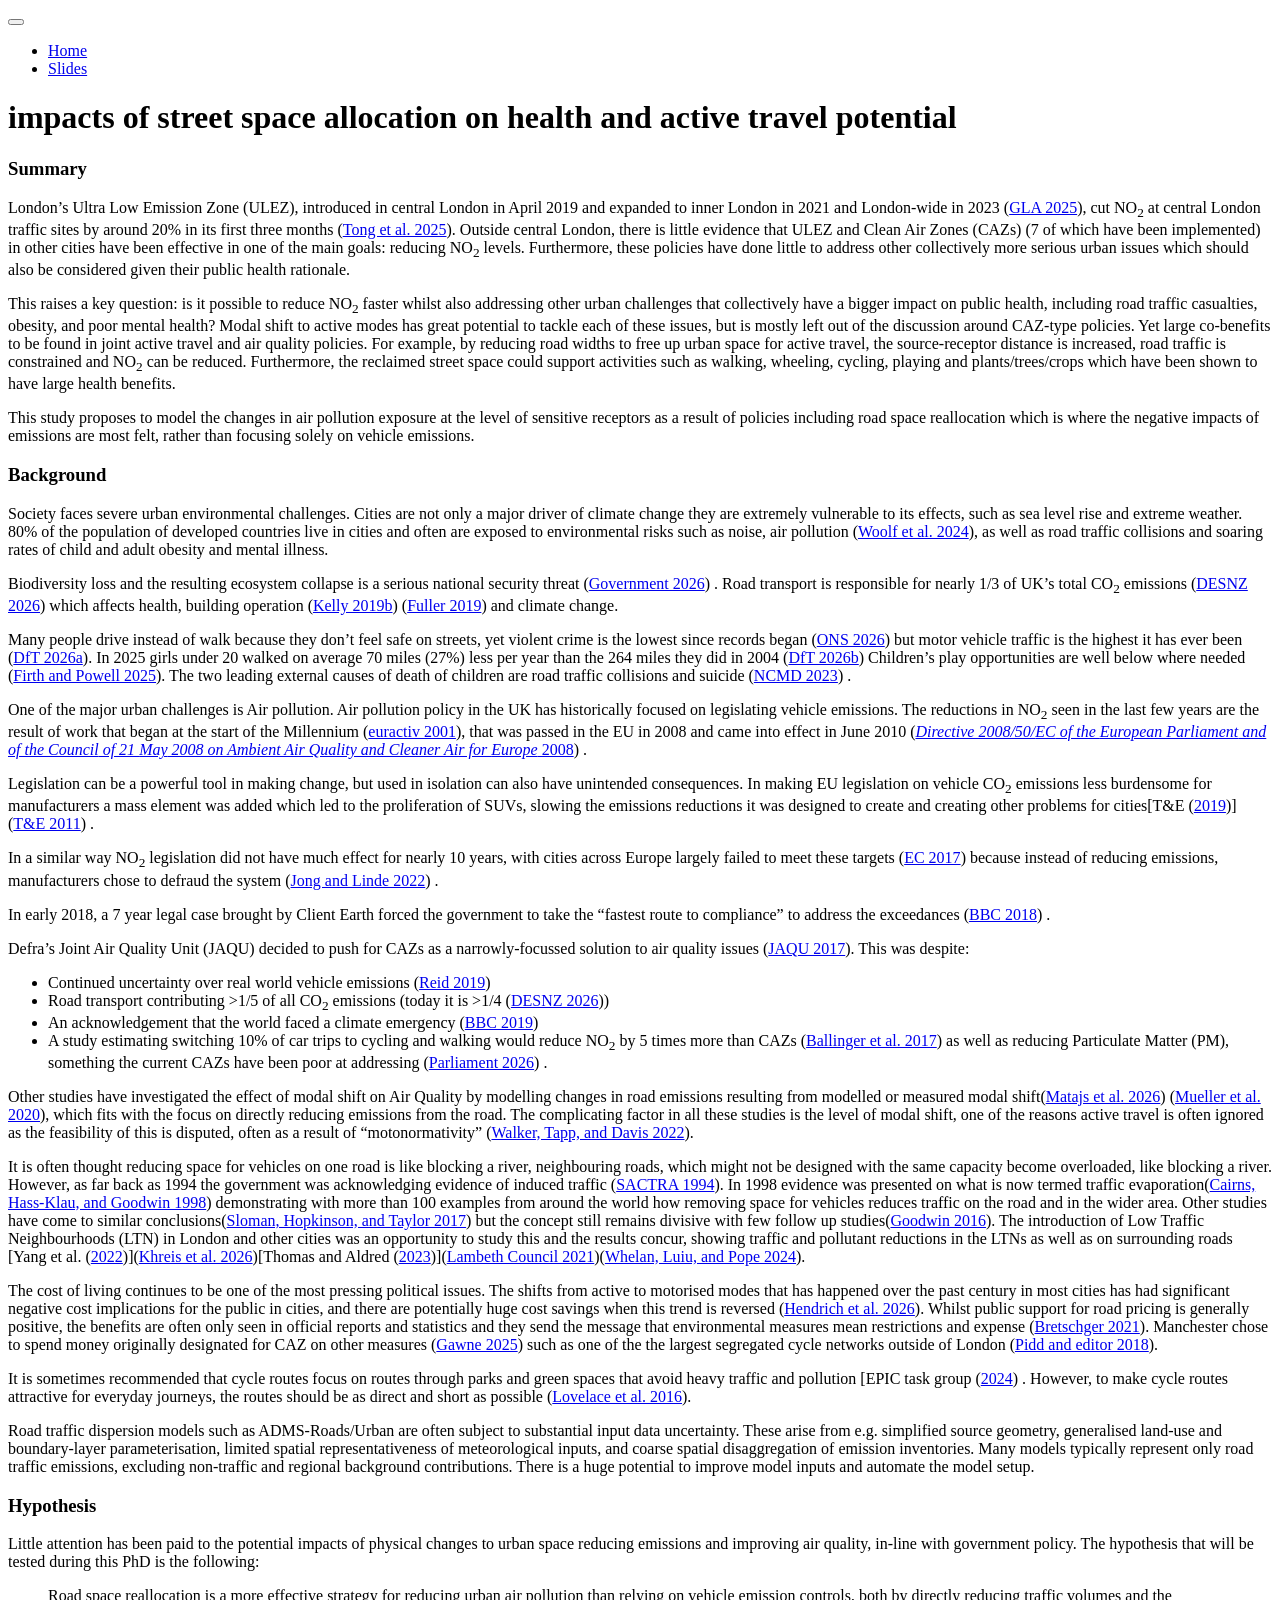
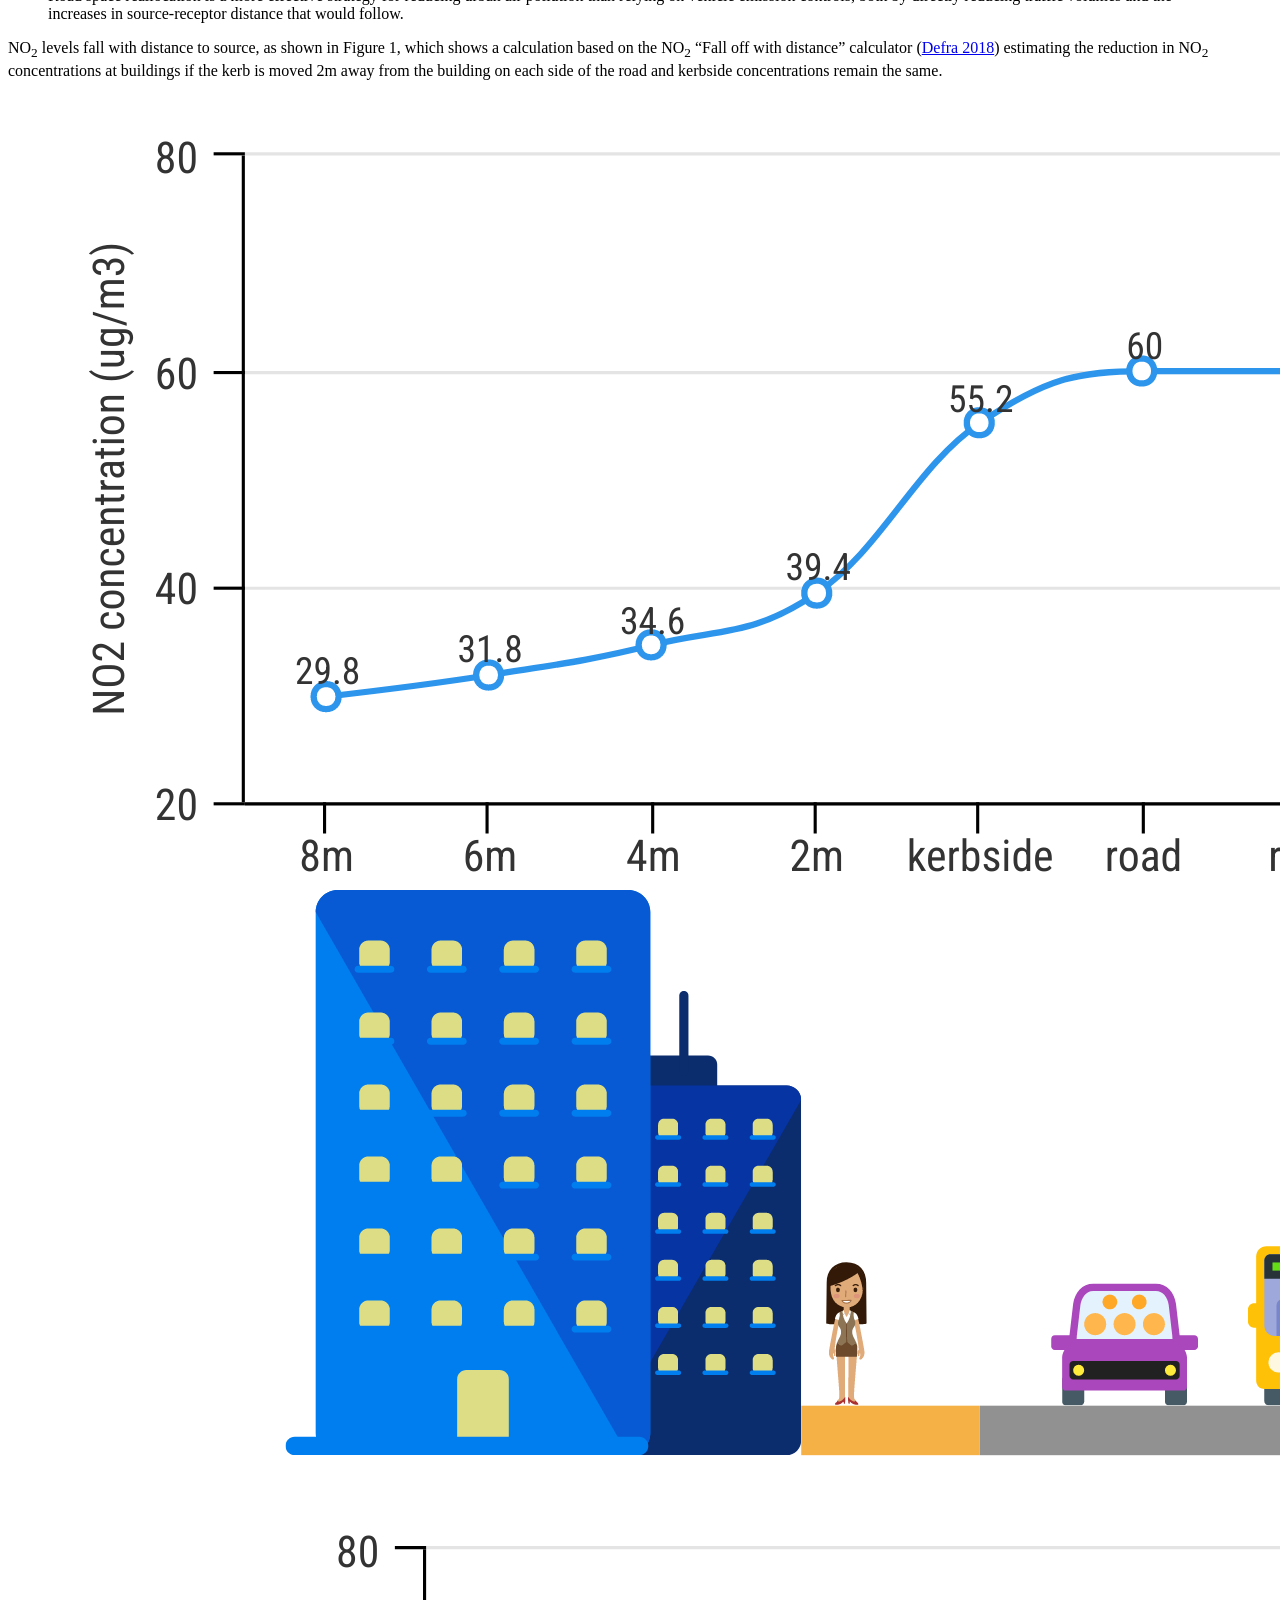
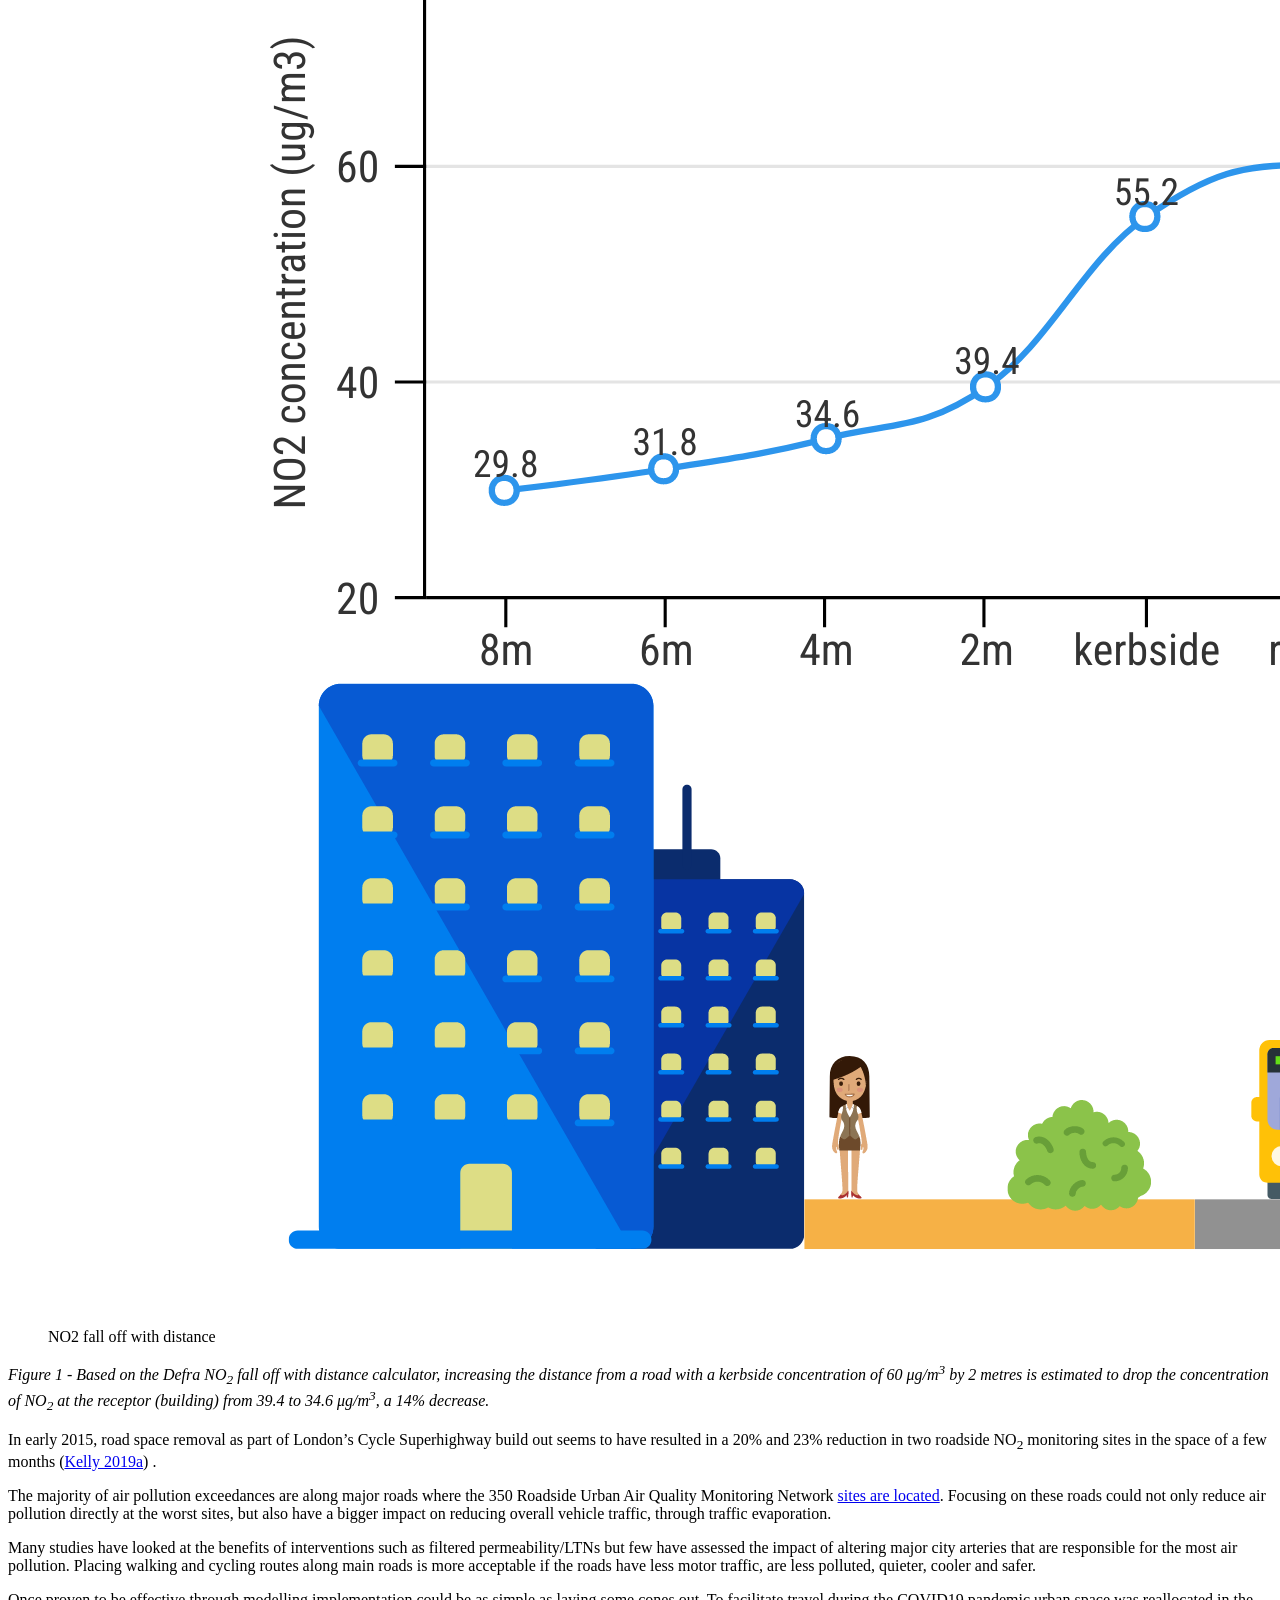
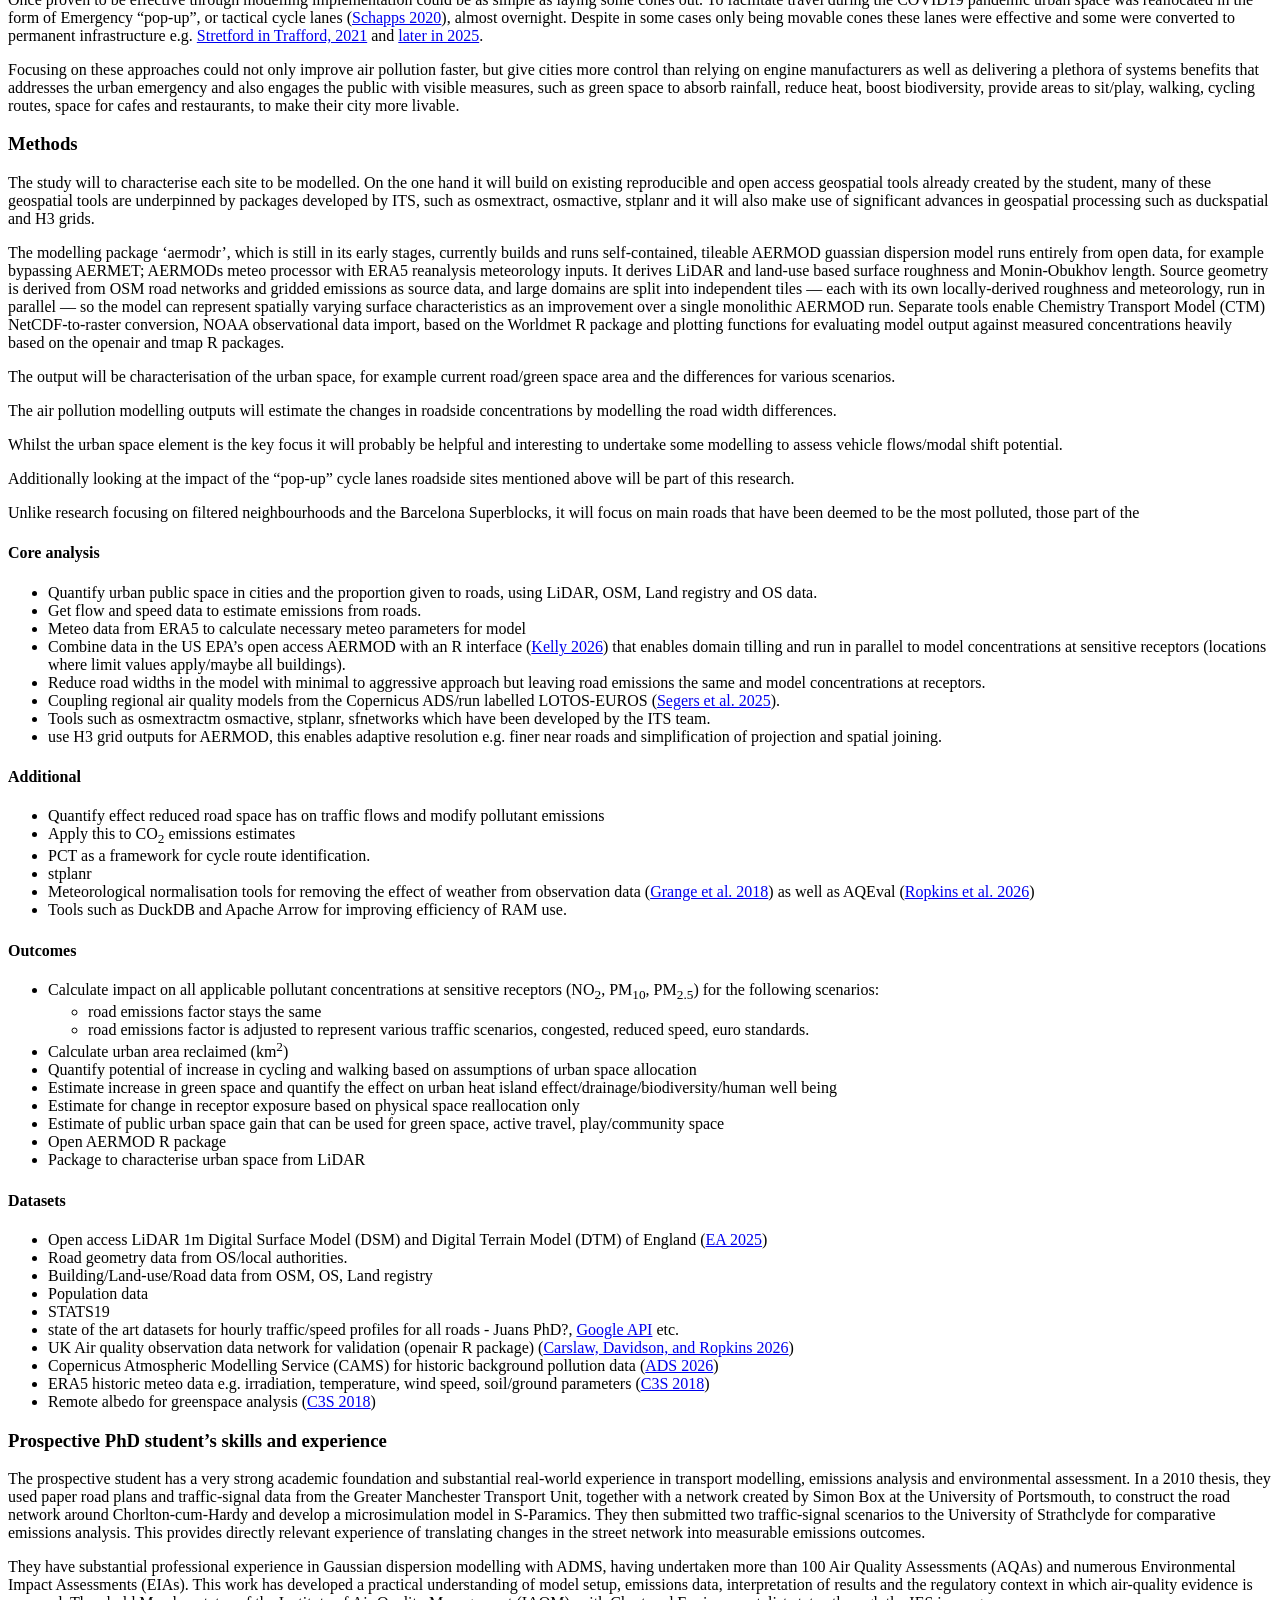
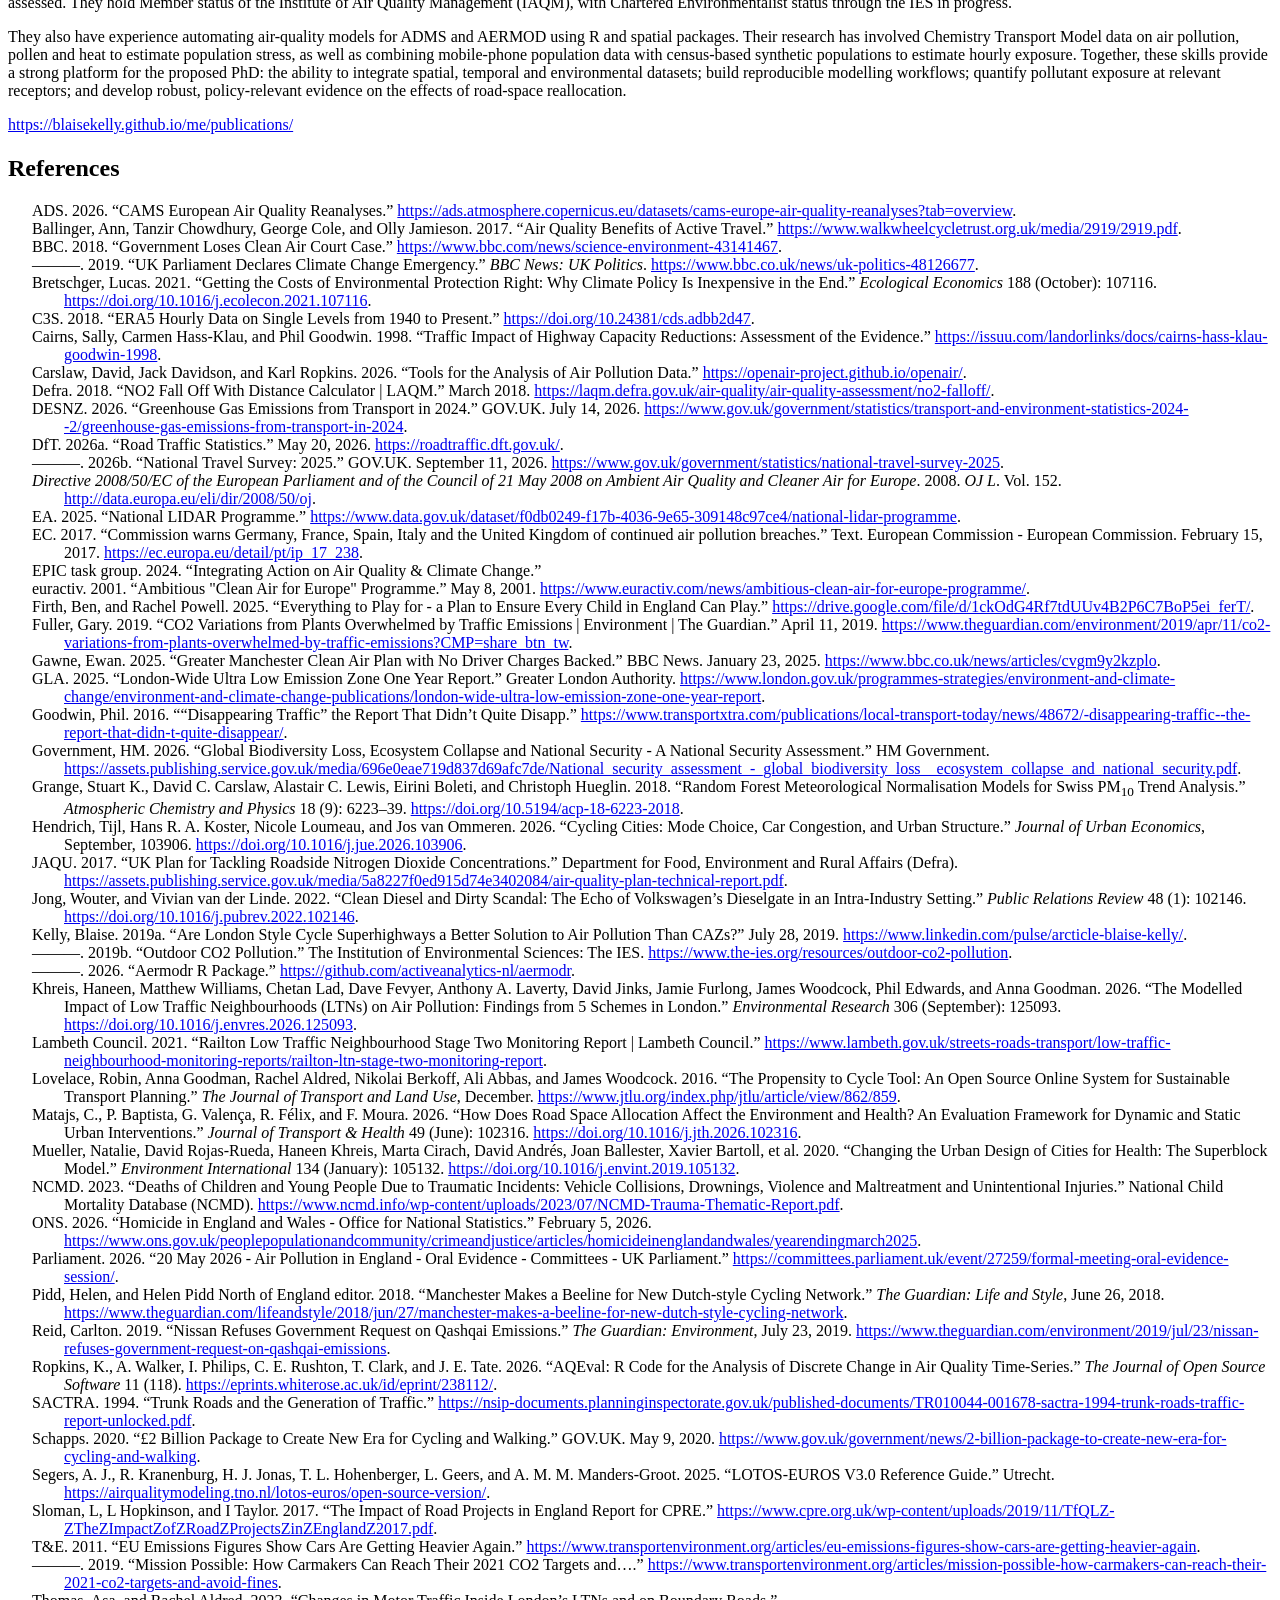
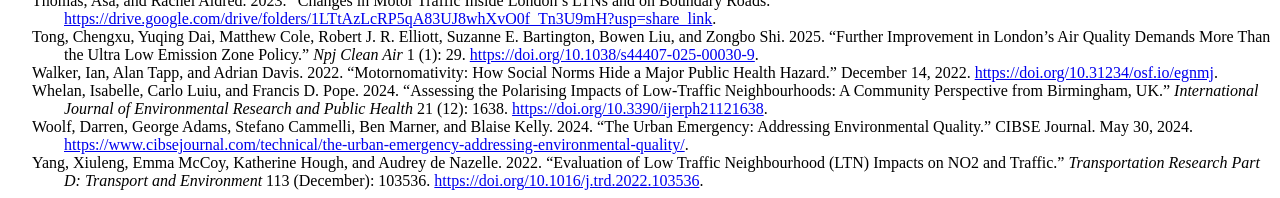
==== commit 103b1a0d: "index updated" ====
--- a/docs/index.html
+++ b/docs/index.html
@@ -160,9 +160,9 @@
 <h3 class="anchored" data-anchor-id="background">Background</h3>
 <p>Society faces severe urban environmental challenges. Cities are not only a major driver of climate change they are extremely vulnerable to its effects, such as sea level rise and extreme weather. 80% of the population of developed countries live in cities and often are exposed to environmental risks such as noise, air pollution <span class="citation" data-cites="mollytooherruddUrbanEmergencyAddressing2024">(<a href="#ref-mollytooherruddUrbanEmergencyAddressing2024" role="doc-biblioref">Woolf et al. 2024</a>)</span>, as well as road traffic collisions and soaring rates of child and adult obesity and mental illness.</p>
 <p>Biodiversity loss and the resulting ecosystem collapse is a serious national security threat <span class="citation" data-cites="zotero-item-7431">(<a href="#ref-zotero-item-7431" role="doc-biblioref">Government 2026</a>)</span> . Road transport is responsible for nearly 1/3 of UK’s total CO<sub>2</sub> emissions <span class="citation" data-cites="GreenhouseGasEmissions">(<a href="#ref-GreenhouseGasEmissions" role="doc-biblioref">DESNZ 2026</a>)</span> which affects health, building operation <span class="citation" data-cites="OutdoorCO2Pollution2019">(<a href="#ref-OutdoorCO2Pollution2019" role="doc-biblioref">Kelly 2019b</a>)</span> <span class="citation" data-cites="fullerCO2VariationsPlants2019">(<a href="#ref-fullerCO2VariationsPlants2019" role="doc-biblioref">Fuller 2019</a>)</span> and climate change.</p>
-<p>Many people drive instead of walk because they don’t feel safe on streets, yet violent crime is the lowest since records began <span class="citation" data-cites="HomicideEnglandWales">(<a href="#ref-HomicideEnglandWales" role="doc-biblioref">ONS 2026</a>)</span> but motor vehicle traffic is the highest it has ever been <span class="citation" data-cites="RoadTrafficStatistics">(<a href="#ref-RoadTrafficStatistics" role="doc-biblioref">DfT 2026a</a>)</span>. In 2025 girls under 20 walked on average 70 miles (27%) less per year than the 264 miles they did in 2004 <span class="citation" data-cites="NationalTravelSurvey2026">(<a href="#ref-NationalTravelSurvey2026" role="doc-biblioref">DfT 2026b</a>)</span> Children’s play opportunities are well below where needed <span class="citation" data-cites="EverythingPlayRaising">(<a href="#ref-EverythingPlayRaising" role="doc-biblioref"><strong>EverythingPlayRaising?</strong></a>)</span>. The two leading external causes of death of children are road traffic collisions and suicide <span class="citation" data-cites="zotero-item-7421">(<a href="#ref-zotero-item-7421" role="doc-biblioref">NCMD 2023</a>)</span> .</p>
+<p>Many people drive instead of walk because they don’t feel safe on streets, yet violent crime is the lowest since records began <span class="citation" data-cites="HomicideEnglandWales">(<a href="#ref-HomicideEnglandWales" role="doc-biblioref">ONS 2026</a>)</span> but motor vehicle traffic is the highest it has ever been <span class="citation" data-cites="RoadTrafficStatistics">(<a href="#ref-RoadTrafficStatistics" role="doc-biblioref">DfT 2026a</a>)</span>. In 2025 girls under 20 walked on average 70 miles (27%) less per year than the 264 miles they did in 2004 <span class="citation" data-cites="NationalTravelSurvey2026">(<a href="#ref-NationalTravelSurvey2026" role="doc-biblioref">DfT 2026b</a>)</span> Children’s play opportunities are well below where needed <span class="citation" data-cites="firth2025">(<a href="#ref-firth2025" role="doc-biblioref">Firth and Powell 2025</a>)</span>. The two leading external causes of death of children are road traffic collisions and suicide <span class="citation" data-cites="zotero-item-7421">(<a href="#ref-zotero-item-7421" role="doc-biblioref">NCMD 2023</a>)</span> .</p>
 <p>One of the major urban challenges is Air pollution. Air pollution policy in the UK has historically focused on legislating vehicle emissions. The reductions in NO<sub>2</sub> seen in the last few years are the result of work that began at the start of the Millennium <span class="citation" data-cites="NewsEULaunches">(<a href="#ref-NewsEULaunches" role="doc-biblioref">euractiv 2001</a>)</span>, that was passed in the EU in 2008 and came into effect in June 2010 <span class="citation" data-cites="Directive2008502008">(<a href="#ref-Directive2008502008" role="doc-biblioref"><em>Directive 2008/50/<span>EC</span> of the <span>European Parliament</span> and of the <span>Council</span> of 21&nbsp;<span>May</span> 2008 on Ambient Air Quality and Cleaner Air for <span>Europe</span></em> 2008</a>)</span> .</p>
-<p>Legislation can be a powerful tool in making change, but used in isolation can also have unintended consequences. In making EU legislation on vehicle CO2 emissions less burdensome for manufacturers a mass element was added which led to the proliferation of SUVs, slowing the emissions reductions it was designed to create and creating other problems for cities.</p>
+<p>Legislation can be a powerful tool in making change, but used in isolation can also have unintended consequences. In making EU legislation on vehicle CO<sub>2</sub> emissions less burdensome for manufacturers a mass element was added which led to the proliferation of SUVs, slowing the emissions reductions it was designed to create and creating other problems for cities[<span class="citation" data-cites="te2019">T&amp;E (<a href="#ref-te2019" role="doc-biblioref">2019</a>)</span>]<span class="citation" data-cites="te2011">(<a href="#ref-te2011" role="doc-biblioref">T&amp;E 2011</a>)</span> .</p>
 <p>In a similar way NO<sub>2</sub> legislation did not have much effect for nearly 10 years, with cities across Europe largely failed to meet these targets <span class="citation" data-cites="CommissionWarnsGermany">(<a href="#ref-CommissionWarnsGermany" role="doc-biblioref">EC 2017</a>)</span> because instead of reducing emissions, manufacturers chose to defraud the system <span class="citation" data-cites="jong2022">(<a href="#ref-jong2022" role="doc-biblioref">Jong and Linde 2022</a>)</span> .</p>
 <p>In early 2018, a 7 year legal case brought by Client Earth forced the government to take the “fastest route to compliance” to address the exceedances <span class="citation" data-cites="GovernmentLosesClean2018">(<a href="#ref-GovernmentLosesClean2018" role="doc-biblioref">BBC 2018</a>)</span> .</p>
 <p>Defra’s Joint Air Quality Unit (JAQU) decided to push for CAZs as a narrowly-focussed solution to air quality issues <span class="citation" data-cites="jaquUKPlanTackling2017">(<a href="#ref-jaquUKPlanTackling2017" role="doc-biblioref">JAQU 2017</a>)</span>. This was despite:</p>
@@ -173,9 +173,9 @@
 <li>A study estimating switching 10% of car trips to cycling and walking would reduce NO<sub>2</sub> by 5 times more than CAZs <span class="citation" data-cites="zotero-item-7409">(<a href="#ref-zotero-item-7409" role="doc-biblioref">Ballinger et al. 2017</a>)</span> as well as reducing Particulate Matter (PM), something the current CAZs have been poor at addressing <span class="citation" data-cites="parliament2026">(<a href="#ref-parliament2026" role="doc-biblioref">Parliament 2026</a>)</span> .</li>
 </ul>
 <p>Other studies have investigated the effect of modal shift on Air Quality by modelling changes in road emissions resulting from modelled or measured modal shift<span class="citation" data-cites="matajsHowDoesRoad2026">(<a href="#ref-matajsHowDoesRoad2026" role="doc-biblioref">Matajs et al. 2026</a>)</span> <span class="citation" data-cites="muellerChangingUrbanDesign2020a">(<a href="#ref-muellerChangingUrbanDesign2020a" role="doc-biblioref">Mueller et al. 2020</a>)</span>, which fits with the focus on directly reducing emissions from the road. The complicating factor in all these studies is the level of modal shift, one of the reasons active travel is often ignored as the feasibility of this is disputed, often as a result of “motonormativity” <span class="citation" data-cites="walkerMotornomativityHowSocial2022">(<a href="#ref-walkerMotornomativityHowSocial2022" role="doc-biblioref">Walker, Tapp, and Davis 2022</a>)</span>.</p>
-<p>It is often thought reducing space for vehicles on one road is like blocking a river, neighbouring roads, which might not be designed with the same capacity become overloaded, like blocking a river. However, as far back as 1994 the government was acknowledging evidence of induced traffic <span class="citation" data-cites="sactrareport">(<a href="#ref-sactrareport" role="doc-biblioref"><strong>sactrareport?</strong></a>)</span>. In 1998 evidence was presented on what is now termed traffic evaporation<span class="citation" data-cites="detr_report">(<a href="#ref-detr_report" role="doc-biblioref"><strong>detr_report?</strong></a>)</span> demonstrating with more than 100 examples from around the world how removing space for vehicles reduces traffic on the road and in the wider area. Other studies have come to similar conclusions<span class="citation" data-cites="cpre2017">(<a href="#ref-cpre2017" role="doc-biblioref"><strong>cpre2017?</strong></a>)</span> but the concept still remains divisive with few follow up studies<span class="citation" data-cites="DisappearingTrafficReport1460709180">(<a href="#ref-DisappearingTrafficReport1460709180" role="doc-biblioref"><strong>DisappearingTrafficReport1460709180?</strong></a>)</span>. The introduction of Low Traffic Neighbourhoods (LTN) in London and other cities was an opportunity to study this and the results concur, showing traffic and pollutant reductions in the LTNs as well as on surrounding roads [<span class="citation" data-cites="yangEvaluationLowTraffic2022a">(<a href="#ref-yangEvaluationLowTraffic2022a" role="doc-biblioref"><strong>yangEvaluationLowTraffic2022a?</strong></a>)</span>]<span class="citation" data-cites="khreisModelledImpactLow2026">(<a href="#ref-khreisModelledImpactLow2026" role="doc-biblioref"><strong>khreisModelledImpactLow2026?</strong></a>)</span>[<span class="citation" data-cites="ltnsboundary2023">(<a href="#ref-ltnsboundary2023" role="doc-biblioref"><strong>ltnsboundary2023?</strong></a>)</span>]<span class="citation" data-cites="RailtonLowTraffic">(<a href="#ref-RailtonLowTraffic" role="doc-biblioref"><strong>RailtonLowTraffic?</strong></a>)</span>[<span class="citation" data-cites="lambethaves2021">(<a href="#ref-lambethaves2021" role="doc-biblioref"><strong>lambethaves2021?</strong></a>)</span>]<span class="citation" data-cites="whelanAssessingPolarisingImpacts2024">(<a href="#ref-whelanAssessingPolarisingImpacts2024" role="doc-biblioref"><strong>whelanAssessingPolarisingImpacts2024?</strong></a>)</span>.</p>
+<p>It is often thought reducing space for vehicles on one road is like blocking a river, neighbouring roads, which might not be designed with the same capacity become overloaded, like blocking a river. However, as far back as 1994 the government was acknowledging evidence of induced traffic <span class="citation" data-cites="sactra1994">(<a href="#ref-sactra1994" role="doc-biblioref">SACTRA 1994</a>)</span>. In 1998 evidence was presented on what is now termed traffic evaporation<span class="citation" data-cites="cairns1998">(<a href="#ref-cairns1998" role="doc-biblioref">Cairns, Hass-Klau, and Goodwin 1998</a>)</span> demonstrating with more than 100 examples from around the world how removing space for vehicles reduces traffic on the road and in the wider area. Other studies have come to similar conclusions<span class="citation" data-cites="sloman2017">(<a href="#ref-sloman2017" role="doc-biblioref">Sloman, Hopkinson, and Taylor 2017</a>)</span> but the concept still remains divisive with few follow up studies<span class="citation" data-cites="goodwin2016">(<a href="#ref-goodwin2016" role="doc-biblioref">Goodwin 2016</a>)</span>. The introduction of Low Traffic Neighbourhoods (LTN) in London and other cities was an opportunity to study this and the results concur, showing traffic and pollutant reductions in the LTNs as well as on surrounding roads [<span class="citation" data-cites="yang2022">Yang et al. (<a href="#ref-yang2022" role="doc-biblioref">2022</a>)</span>]<span class="citation" data-cites="khreis2026">(<a href="#ref-khreis2026" role="doc-biblioref">Khreis et al. 2026</a>)</span>[<span class="citation" data-cites="thomas2023">Thomas and Aldred (<a href="#ref-thomas2023" role="doc-biblioref">2023</a>)</span>]<span class="citation" data-cites="lambethcouncil2021">(<a href="#ref-lambethcouncil2021" role="doc-biblioref">Lambeth Council 2021</a>)</span><span class="citation" data-cites="whelan2024">(<a href="#ref-whelan2024" role="doc-biblioref">Whelan, Luiu, and Pope 2024</a>)</span>.</p>
 <p>The cost of living continues to be one of the most pressing political issues. The shifts from active to motorised modes that has happened over the past century in most cities has had significant negative cost implications for the public in cities, and there are potentially huge cost savings when this trend is reversed <span class="citation" data-cites="hendrichCyclingCitiesMode2026">(<a href="#ref-hendrichCyclingCitiesMode2026" role="doc-biblioref">Hendrich et al. 2026</a>)</span>. Whilst public support for road pricing is generally positive, the benefits are often only seen in official reports and statistics and they send the message that environmental measures mean restrictions and expense <span class="citation" data-cites="bretschgerGettingCostsEnvironmental2021">(<a href="#ref-bretschgerGettingCostsEnvironmental2021" role="doc-biblioref">Bretschger 2021</a>)</span>. Manchester chose to spend money originally designated for CAZ on other measures <span class="citation" data-cites="GreaterManchesterClean2025">(<a href="#ref-GreaterManchesterClean2025" role="doc-biblioref">Gawne 2025</a>)</span> such as one of the the largest segregated cycle networks outside of London <span class="citation" data-cites="piddManchesterMakesBeeline2018">(<a href="#ref-piddManchesterMakesBeeline2018" role="doc-biblioref">Pidd and editor 2018</a>)</span>.</p>
-<p>It is sometimes recommended that cycle routes focus on routes through parks and green spaces that avoid heavy traffic and pollution <span class="citation" data-cites="iesreport2024">(<a href="#ref-iesreport2024" role="doc-biblioref"><strong>iesreport2024?</strong></a>)</span>. However, to make cycle routes attractive for everyday journeys, the routes should be as direct and short as possible <span class="citation" data-cites="pct2016">(<a href="#ref-pct2016" role="doc-biblioref"><strong>pct2016?</strong></a>)</span>.</p>
+<p>It is sometimes recommended that cycle routes focus on routes through parks and green spaces that avoid heavy traffic and pollution [<span class="citation" data-cites="epictaskgroup2024">EPIC task group (<a href="#ref-epictaskgroup2024" role="doc-biblioref">2024</a>)</span> . However, to make cycle routes attractive for everyday journeys, the routes should be as direct and short as possible <span class="citation" data-cites="lovelace2016">(<a href="#ref-lovelace2016" role="doc-biblioref">Lovelace et al. 2016</a>)</span>.</p>
 <p>Road traffic dispersion models such as ADMS-Roads/Urban are often subject to substantial input data uncertainty. These arise from e.g.&nbsp;simplified source geometry, generalised land-use and boundary-layer parameterisation, limited spatial representativeness of meteorological inputs, and coarse spatial disaggregation of emission inventories. Many models typically represent only road traffic emissions, excluding non-traffic and regional background contributions. There is a huge potential to improve model inputs and automate the model setup.</p>
 </section>
 <section id="hypothesis" class="level3">
@@ -218,7 +218,7 @@
 <li>Meteo data from ERA5 to calculate necessary meteo parameters for model</li>
 <li>Combine data in the US EPA’s open access AERMOD with an R interface <span class="citation" data-cites="kellyAermodrPackage2026">(<a href="#ref-kellyAermodrPackage2026" role="doc-biblioref">Kelly 2026</a>)</span> that enables domain tilling and run in parallel to model concentrations at sensitive receptors (locations where limit values apply/maybe all buildings).</li>
 <li>Reduce road widths in the model with minimal to aggressive approach but leaving road emissions the same and model concentrations at receptors.</li>
-<li>Coupling regional air quality models from the Copernicus ADS/run labelled LOTOS-EUROS <span class="citation" data-cites="lotoseuros2025">(<a href="#ref-lotoseuros2025" role="doc-biblioref"><strong>lotoseuros2025?</strong></a>)</span>.<br>
+<li>Coupling regional air quality models from the Copernicus ADS/run labelled LOTOS-EUROS <span class="citation" data-cites="segers2025">(<a href="#ref-segers2025" role="doc-biblioref">Segers et al. 2025</a>)</span>.<br>
 </li>
 <li>Tools such as osmextractm osmactive, stplanr, sfnetworks which have been developed by the ITS team.</li>
 <li>use H3 grid outputs for AERMOD, this enables adaptive resolution e.g.&nbsp;finer near roads and simplification of projection and spatial joining.</li>
@@ -235,7 +235,7 @@
 </li>
 <li>PCT as a framework for cycle route identification.</li>
 <li>stplanr</li>
-<li>Meteorological normalisation tools for removing the effect of weather from observation data <span class="citation" data-cites="grangeRandomForestMeteorological2018">(<a href="#ref-grangeRandomForestMeteorological2018" role="doc-biblioref">Grange et al. 2018</a>)</span> as well as AQEval <span class="citation" data-cites="ropkinsAQEvalCodeAnalysis2026">(<a href="#ref-ropkinsAQEvalCodeAnalysis2026" role="doc-biblioref"><strong>ropkinsAQEvalCodeAnalysis2026?</strong></a>)</span></li>
+<li>Meteorological normalisation tools for removing the effect of weather from observation data <span class="citation" data-cites="grangeRandomForestMeteorological2018">(<a href="#ref-grangeRandomForestMeteorological2018" role="doc-biblioref">Grange et al. 2018</a>)</span> as well as AQEval <span class="citation" data-cites="ropkins2026">(<a href="#ref-ropkins2026" role="doc-biblioref">Ropkins et al. 2026</a>)</span></li>
 <li>Tools such as DuckDB and Apache Arrow for improving efficiency of RAM use.</li>
 </ul>
 </section>
@@ -308,6 +308,9 @@
 <div id="ref-era52026" class="csl-entry" role="listitem">
 C3S. 2018. <span>“ERA5 Hourly Data on Single Levels from 1940 to Present.”</span> <a href="https://doi.org/10.24381/cds.adbb2d47">https://doi.org/10.24381/cds.adbb2d47</a>.
 </div>
+<div id="ref-cairns1998" class="csl-entry" role="listitem">
+Cairns, Sally, Carmen Hass-Klau, and Phil Goodwin. 1998. <span>“Traffic Impact of Highway Capacity Reductions: Assessment of the Evidence.”</span> <a href="https://issuu.com/landorlinks/docs/cairns-hass-klau-goodwin-1998">https://issuu.com/landorlinks/docs/cairns-hass-klau-goodwin-1998</a>.
+</div>
 <div id="ref-carslaw2026" class="csl-entry" role="listitem">
 Carslaw, David, Jack Davidson, and Karl Ropkins. 2026. <span>“Tools for the Analysis of Air Pollution Data.”</span> <a href="https://openair-project.github.io/openair/">https://openair-project.github.io/openair/</a>.
 </div>
@@ -332,9 +335,15 @@
 <div id="ref-CommissionWarnsGermany" class="csl-entry" role="listitem">
 EC. 2017. <span>“Commission warns Germany, France, Spain, Italy and the United Kingdom of continued air pollution breaches.”</span> Text. European Commission - European Commission. February 15, 2017. <a href="https://ec.europa.eu/detail/pt/ip_17_238">https://ec.europa.eu/detail/pt/ip_17_238</a>.
 </div>
+<div id="ref-epictaskgroup2024" class="csl-entry" role="listitem">
+EPIC task group. 2024. <span>“Integrating Action on Air Quality &amp; Climate Change.”</span>
+</div>
 <div id="ref-NewsEULaunches" class="csl-entry" role="listitem">
 euractiv. 2001. <span>“Ambitious "<span>Clean Air</span> for <span>Europe</span>" <span>Programme</span>.”</span> May 8, 2001. <a href="https://www.euractiv.com/news/ambitious-clean-air-for-europe-programme/">https://www.euractiv.com/news/ambitious-clean-air-for-europe-programme/</a>.
 </div>
+<div id="ref-firth2025" class="csl-entry" role="listitem">
+Firth, Ben, and Rachel Powell. 2025. <span>“Everything to Play for - a Plan to Ensure Every Child in England Can Play.”</span> <a href="https://drive.google.com/file/d/1ckOdG4Rf7tdUUv4B2P6C7BoP5ei_ferT/">https://drive.google.com/file/d/1ckOdG4Rf7tdUUv4B2P6C7BoP5ei_ferT/</a>.
+</div>
 <div id="ref-fullerCO2VariationsPlants2019" class="csl-entry" role="listitem">
 Fuller, Gary. 2019. <span>“<span>CO2</span> Variations from Plants Overwhelmed by Traffic Emissions | <span>Environment</span> | <span>The Guardian</span>.”</span> April 11, 2019. <a href="https://www.theguardian.com/environment/2019/apr/11/co2-variations-from-plants-overwhelmed-by-traffic-emissions?CMP=share_btn_tw">https://www.theguardian.com/environment/2019/apr/11/co2-variations-from-plants-overwhelmed-by-traffic-emissions?CMP=share_btn_tw</a>.
 </div>
@@ -344,6 +353,9 @@
 <div id="ref-glaLondonWideULEZOneYear2025" class="csl-entry" role="listitem">
 GLA. 2025. <span>“London-Wide Ultra Low Emission Zone One Year Report.”</span> <span>Greater London Authority</span>. <a href="https://www.london.gov.uk/programmes-strategies/environment-and-climate-change/environment-and-climate-change-publications/london-wide-ultra-low-emission-zone-one-year-report">https://www.london.gov.uk/programmes-strategies/environment-and-climate-change/environment-and-climate-change-publications/london-wide-ultra-low-emission-zone-one-year-report</a>.
 </div>
+<div id="ref-goodwin2016" class="csl-entry" role="listitem">
+Goodwin, Phil. 2016. <span>“<span>“</span>Disappearing Traffic<span>”</span> <span></span> the Report That Didn<span>’</span>t Quite Disapp.”</span> <a href="https://www.transportxtra.com/publications/local-transport-today/news/48672/-disappearing-traffic--the-report-that-didn-t-quite-disappear/">https://www.transportxtra.com/publications/local-transport-today/news/48672/-disappearing-traffic--the-report-that-didn-t-quite-disappear/</a>.
+</div>
 <div id="ref-zotero-item-7431" class="csl-entry" role="listitem">
 Government, HM. 2026. <span>“Global Biodiversity Loss, Ecosystem Collapse and National Security - <span>A</span> National Security Assessment.”</span> HM Government. <a href="https://assets.publishing.service.gov.uk/media/696e0eae719d837d69afc7de/National_security_assessment_-_global_biodiversity_loss__ecosystem_collapse_and_national_security.pdf">https://assets.publishing.service.gov.uk/media/696e0eae719d837d69afc7de/National_security_assessment_-_global_biodiversity_loss__ecosystem_collapse_and_national_security.pdf</a>.
 </div>
@@ -368,6 +380,15 @@
 <div id="ref-kellyAermodrPackage2026" class="csl-entry" role="listitem">
 ———. 2026. <span>“Aermodr <span>R</span> Package.”</span> <a href="https://github.com/activeanalytics-nl/aermodr">https://github.com/activeanalytics-nl/aermodr</a>.
 </div>
+<div id="ref-khreis2026" class="csl-entry" role="listitem">
+Khreis, Haneen, Matthew Williams, Chetan Lad, Dave Fevyer, Anthony A. Laverty, David Jinks, Jamie Furlong, James Woodcock, Phil Edwards, and Anna Goodman. 2026. <span>“The Modelled Impact of Low Traffic Neighbourhoods (LTNs) on Air Pollution: Findings from 5 Schemes in London.”</span> <em>Environmental Research</em> 306 (September): 125093. <a href="https://doi.org/10.1016/j.envres.2026.125093">https://doi.org/10.1016/j.envres.2026.125093</a>.
+</div>
+<div id="ref-lambethcouncil2021" class="csl-entry" role="listitem">
+Lambeth Council. 2021. <span>“Railton Low Traffic Neighbourhood Stage Two Monitoring Report | Lambeth Council.”</span> <a href="https://www.lambeth.gov.uk/streets-roads-transport/low-traffic-neighbourhood-monitoring-reports/railton-ltn-stage-two-monitoring-report">https://www.lambeth.gov.uk/streets-roads-transport/low-traffic-neighbourhood-monitoring-reports/railton-ltn-stage-two-monitoring-report</a>.
+</div>
+<div id="ref-lovelace2016" class="csl-entry" role="listitem">
+Lovelace, Robin, Anna Goodman, Rachel Aldred, Nikolai Berkoff, Ali Abbas, and James Woodcock. 2016. <span>“The Propensity to Cycle Tool: An Open Source Online System for Sustainable Transport Planning.”</span> <em>The Journal of Transport and Land Use</em>, December. <a href="https://www.jtlu.org/index.php/jtlu/article/view/862/859">https://www.jtlu.org/index.php/jtlu/article/view/862/859</a>.
+</div>
 <div id="ref-matajsHowDoesRoad2026" class="csl-entry" role="listitem">
 Matajs, C., P. Baptista, G. Valença, R. Félix, and F. Moura. 2026. <span>“How Does Road Space Allocation Affect the Environment and Health? <span>An</span> Evaluation Framework for Dynamic and Static Urban Interventions.”</span> <em>Journal of Transport &amp; Health</em> 49 (June): 102316. <a href="https://doi.org/10.1016/j.jth.2026.102316">https://doi.org/10.1016/j.jth.2026.102316</a>.
 </div>
@@ -389,17 +410,44 @@
 <div id="ref-reidNissanRefusesGovernment2019" class="csl-entry" role="listitem">
 Reid, Carlton. 2019. <span>“Nissan Refuses Government Request on <span>Qashqai</span> Emissions.”</span> <em>The Guardian: Environment</em>, July 23, 2019. <a href="https://www.theguardian.com/environment/2019/jul/23/nissan-refuses-government-request-on-qashqai-emissions">https://www.theguardian.com/environment/2019/jul/23/nissan-refuses-government-request-on-qashqai-emissions</a>.
 </div>
+<div id="ref-ropkins2026" class="csl-entry" role="listitem">
+Ropkins, K., A. Walker, I. Philips, C. E. Rushton, T. Clark, and J. E. Tate. 2026. <span>“AQEval: R Code for the Analysis of Discrete Change in Air Quality Time-Series.”</span> <em>The Journal of Open Source Software</em> 11 (118). <a href="https://eprints.whiterose.ac.uk/id/eprint/238112/">https://eprints.whiterose.ac.uk/id/eprint/238112/</a>.
+</div>
+<div id="ref-sactra1994" class="csl-entry" role="listitem">
+SACTRA. 1994. <span>“Trunk Roads and the Generation of Traffic.”</span> <a href="https://nsip-documents.planninginspectorate.gov.uk/published-documents/TR010044-001678-sactra-1994-trunk-roads-traffic-report-unlocked.pdf">https://nsip-documents.planninginspectorate.gov.uk/published-documents/TR010044-001678-sactra-1994-trunk-roads-traffic-report-unlocked.pdf</a>.
+</div>
 <div id="ref-PS2BillionPackage" class="csl-entry" role="listitem">
 Schapps. 2020. <span>“£2 Billion Package to Create New Era for Cycling and Walking.”</span> GOV.UK. May 9, 2020. <a href="https://www.gov.uk/government/news/2-billion-package-to-create-new-era-for-cycling-and-walking">https://www.gov.uk/government/news/2-billion-package-to-create-new-era-for-cycling-and-walking</a>.
 </div>
+<div id="ref-segers2025" class="csl-entry" role="listitem">
+Segers, A. J., R. Kranenburg, H. J. Jonas, T. L. Hohenberger, L. Geers, and A. M. M. Manders-Groot. 2025. <span>“LOTOS-EUROS V3.0 Reference Guide.”</span> Utrecht. <a href="https://airqualitymodeling.tno.nl/lotos-euros/open-source-version/">https://airqualitymodeling.tno.nl/lotos-euros/open-source-version/</a>.
+</div>
+<div id="ref-sloman2017" class="csl-entry" role="listitem">
+Sloman, L, L Hopkinson, and I Taylor. 2017. <span>“The Impact of Road Projects in England Report for CPRE.”</span> <a href="https://www.cpre.org.uk/wp-content/uploads/2019/11/TfQLZ-ZTheZImpactZofZRoadZProjectsZinZEnglandZ2017.pdf">https://www.cpre.org.uk/wp-content/uploads/2019/11/TfQLZ-ZTheZImpactZofZRoadZProjectsZinZEnglandZ2017.pdf</a>.
+</div>
+<div id="ref-te2011" class="csl-entry" role="listitem">
+T&amp;E. 2011. <span>“EU Emissions Figures Show Cars Are Getting Heavier Again.”</span> <a href="https://www.transportenvironment.org/articles/eu-emissions-figures-show-cars-are-getting-heavier-again">https://www.transportenvironment.org/articles/eu-emissions-figures-show-cars-are-getting-heavier-again</a>.
+</div>
+<div id="ref-te2019" class="csl-entry" role="listitem">
+———. 2019. <span>“Mission Possible: How Carmakers Can Reach Their 2021 CO2 Targets and<span>…</span>.”</span> <a href="https://www.transportenvironment.org/articles/mission-possible-how-carmakers-can-reach-their-2021-co2-targets-and-avoid-fines">https://www.transportenvironment.org/articles/mission-possible-how-carmakers-can-reach-their-2021-co2-targets-and-avoid-fines</a>.
+</div>
+<div id="ref-thomas2023" class="csl-entry" role="listitem">
+Thomas, Asa, and Rachel Aldred. 2023. <span>“Changes in Motor Traffic Inside London<span>’</span>s LTNs and on Boundary Roads.”</span> <a href="https://drive.google.com/drive/folders/1LTtAzLcRP5qA83UJ8whXvO0f_Tn3U9mH?usp=share_link">https://drive.google.com/drive/folders/1LTtAzLcRP5qA83UJ8whXvO0f_Tn3U9mH?usp=share_link</a>.
+</div>
 <div id="ref-tongFurtherImprovement2025" class="csl-entry" role="listitem">
 Tong, Chengxu, Yuqing Dai, Matthew Cole, Robert J. R. Elliott, Suzanne E. Bartington, Bowen Liu, and Zongbo Shi. 2025. <span>“Further Improvement in London’s Air Quality Demands More Than the Ultra Low Emission Zone Policy.”</span> <em>Npj Clean Air</em> 1 (1): 29. <a href="https://doi.org/10.1038/s44407-025-00030-9">https://doi.org/10.1038/s44407-025-00030-9</a>.
 </div>
 <div id="ref-walkerMotornomativityHowSocial2022" class="csl-entry" role="listitem">
 Walker, Ian, Alan Tapp, and Adrian Davis. 2022. <span>“Motornomativity: <span>How Social Norms Hide</span> a <span>Major Public Health Hazard</span>.”</span> December 14, 2022. <a href="https://doi.org/10.31234/osf.io/egnmj">https://doi.org/10.31234/osf.io/egnmj</a>.
 </div>
+<div id="ref-whelan2024" class="csl-entry" role="listitem">
+Whelan, Isabelle, Carlo Luiu, and Francis D. Pope. 2024. <span>“Assessing the Polarising Impacts of Low-Traffic Neighbourhoods: A Community Perspective from Birmingham, UK.”</span> <em>International Journal of Environmental Research and Public Health</em> 21 (12): 1638. <a href="https://doi.org/10.3390/ijerph21121638">https://doi.org/10.3390/ijerph21121638</a>.
+</div>
 <div id="ref-mollytooherruddUrbanEmergencyAddressing2024" class="csl-entry" role="listitem">
 Woolf, Darren, George Adams, Stefano Cammelli, Ben Marner, and Blaise Kelly. 2024. <span>“The Urban Emergency: Addressing Environmental Quality.”</span> CIBSE Journal. May 30, 2024. <a href="https://www.cibsejournal.com/technical/the-urban-emergency-addressing-environmental-quality/">https://www.cibsejournal.com/technical/the-urban-emergency-addressing-environmental-quality/</a>.
+</div>
+<div id="ref-yang2022" class="csl-entry" role="listitem">
+Yang, Xiuleng, Emma McCoy, Katherine Hough, and Audrey de Nazelle. 2022. <span>“Evaluation of Low Traffic Neighbourhood (LTN) Impacts on NO2 and Traffic.”</span> <em>Transportation Research Part D: Transport and Environment</em> 113 (December): 103536. <a href="https://doi.org/10.1016/j.trd.2022.103536">https://doi.org/10.1016/j.trd.2022.103536</a>.
 </div>
 </div></section></div></main> <!-- /main -->
 <script id="quarto-html-after-body" type="application/javascript">
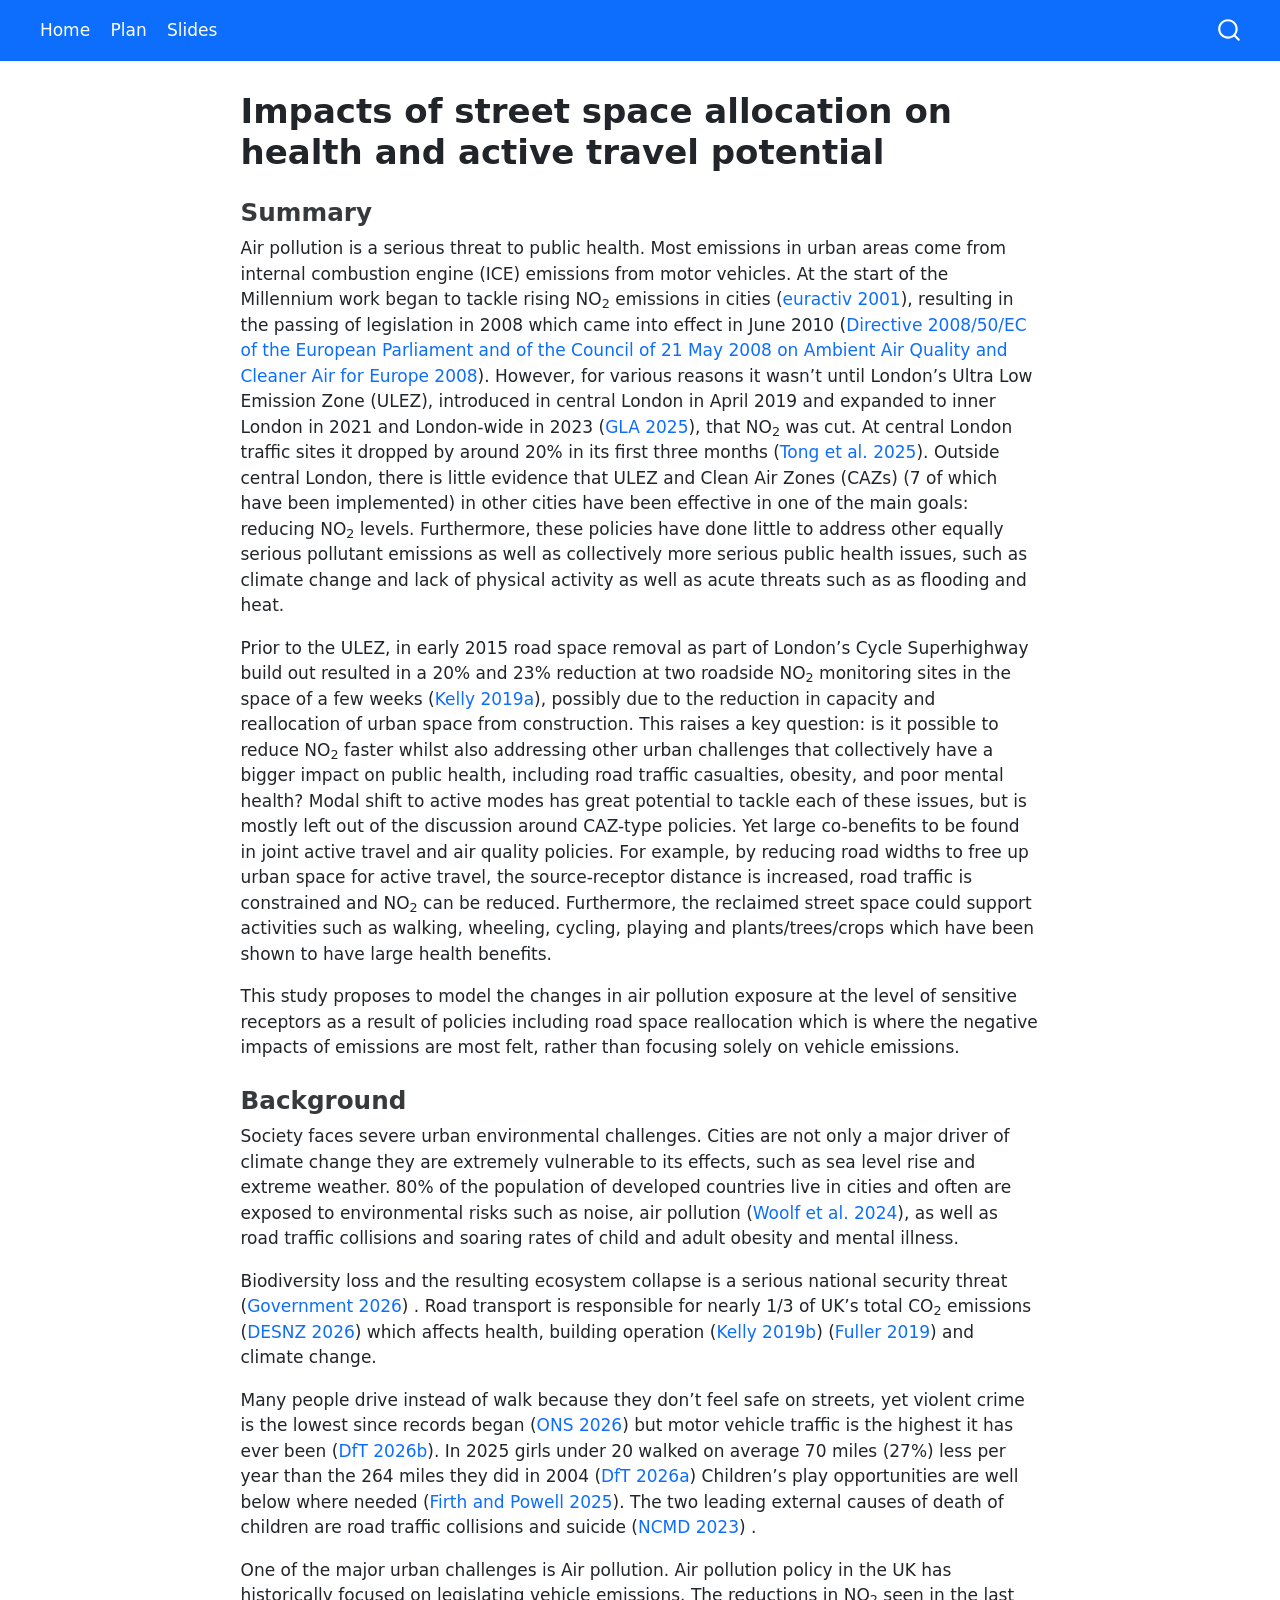
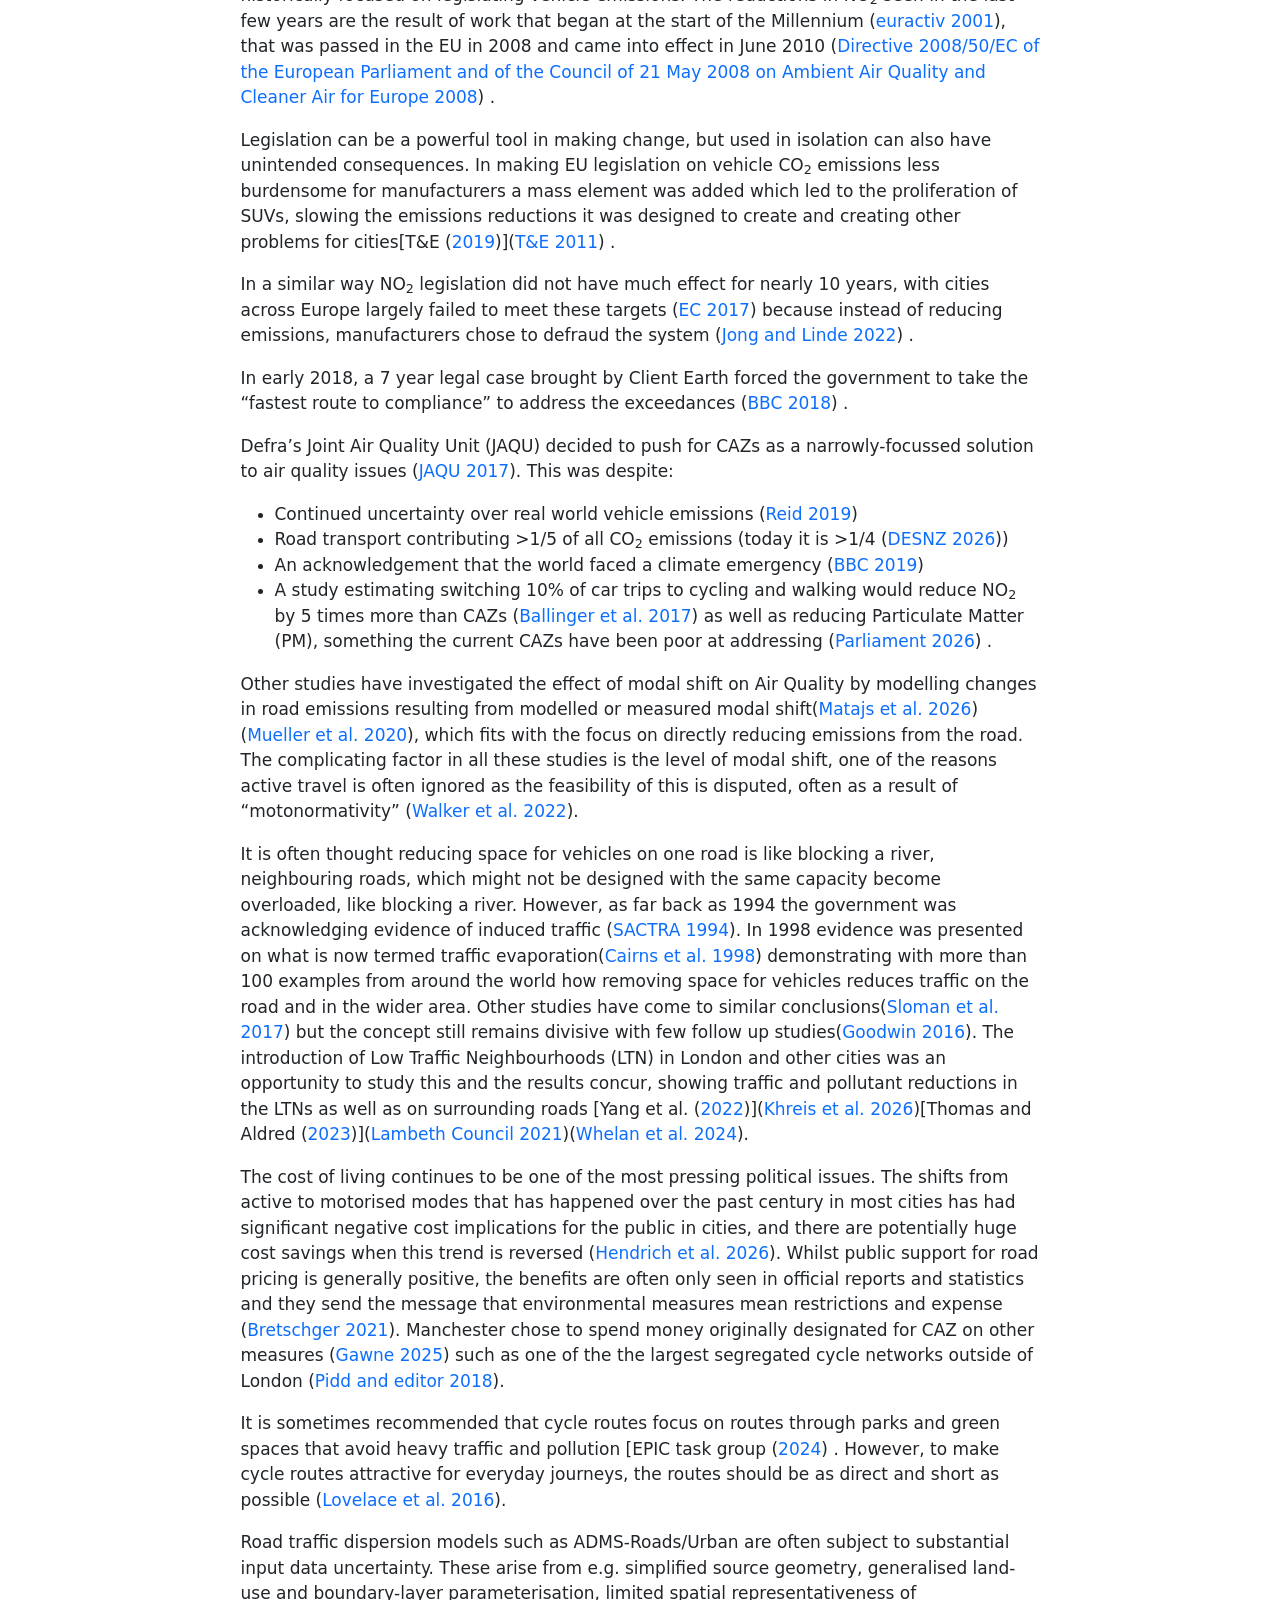
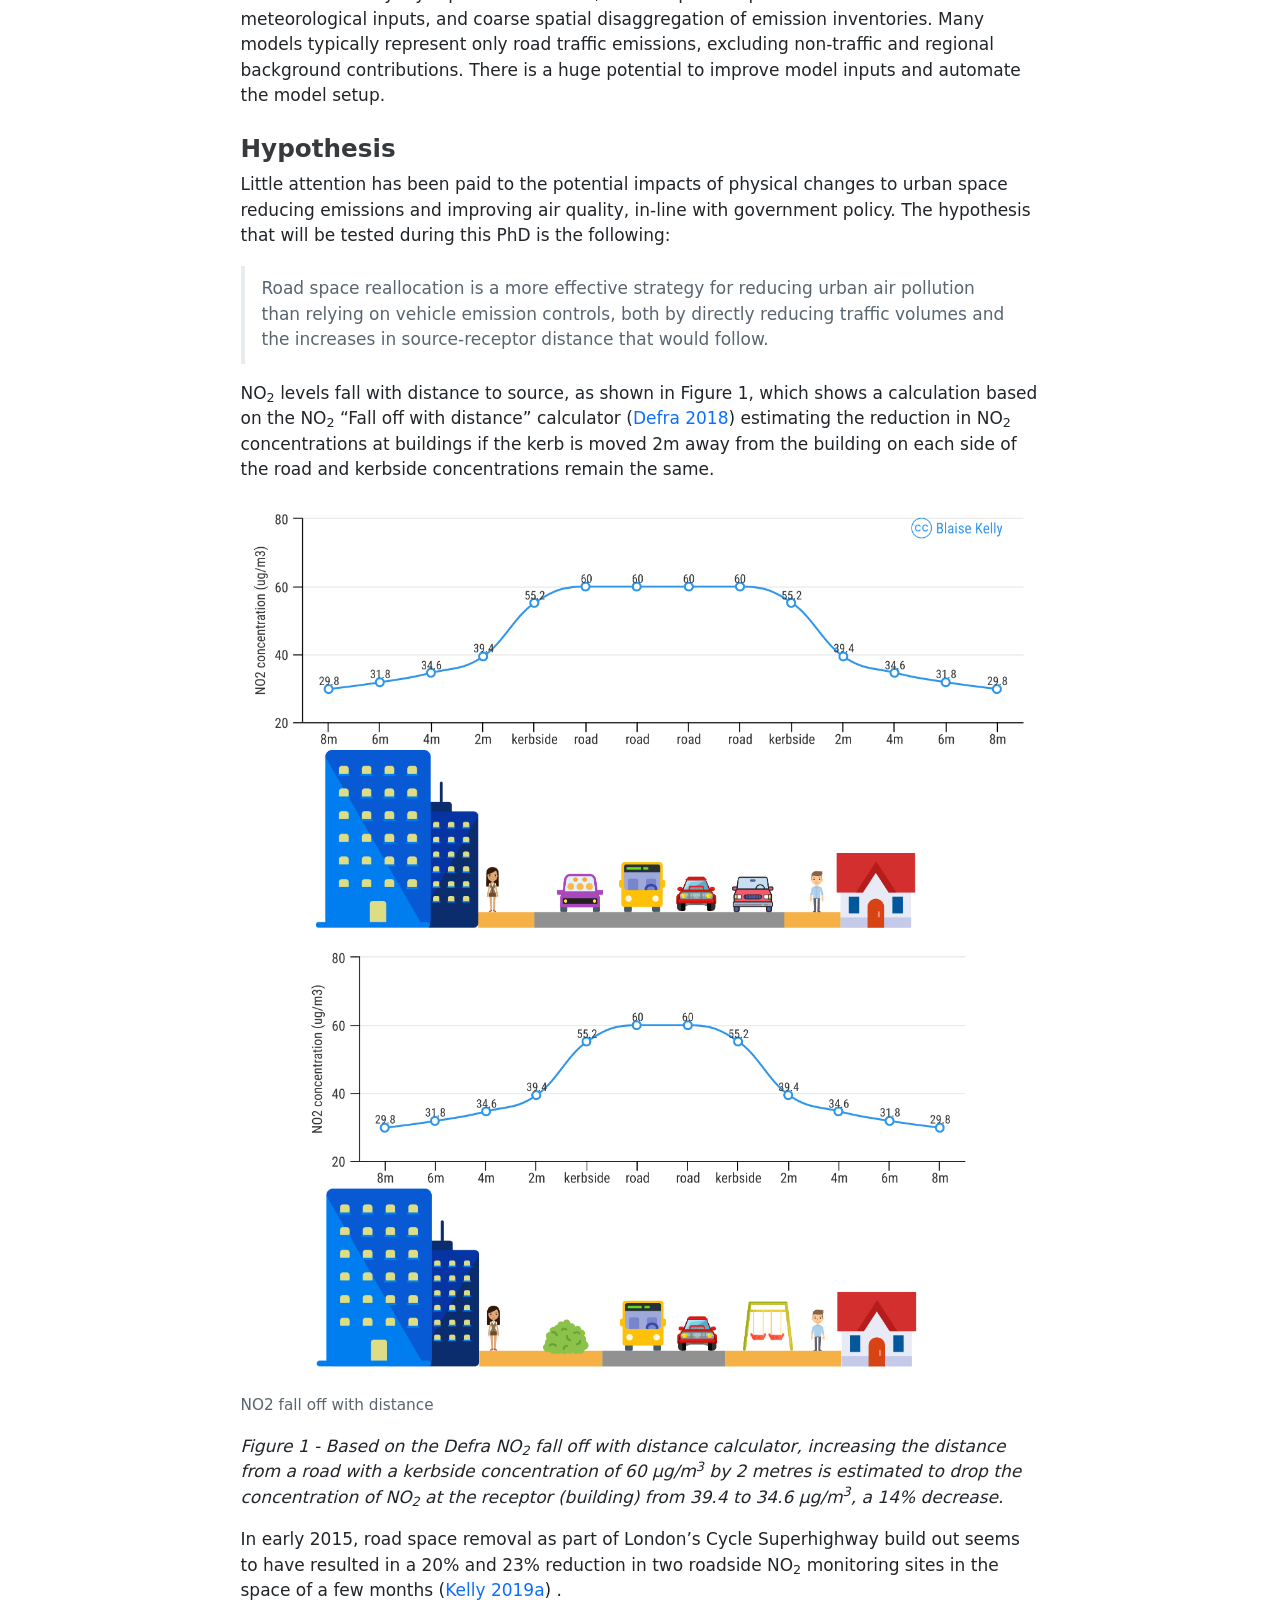
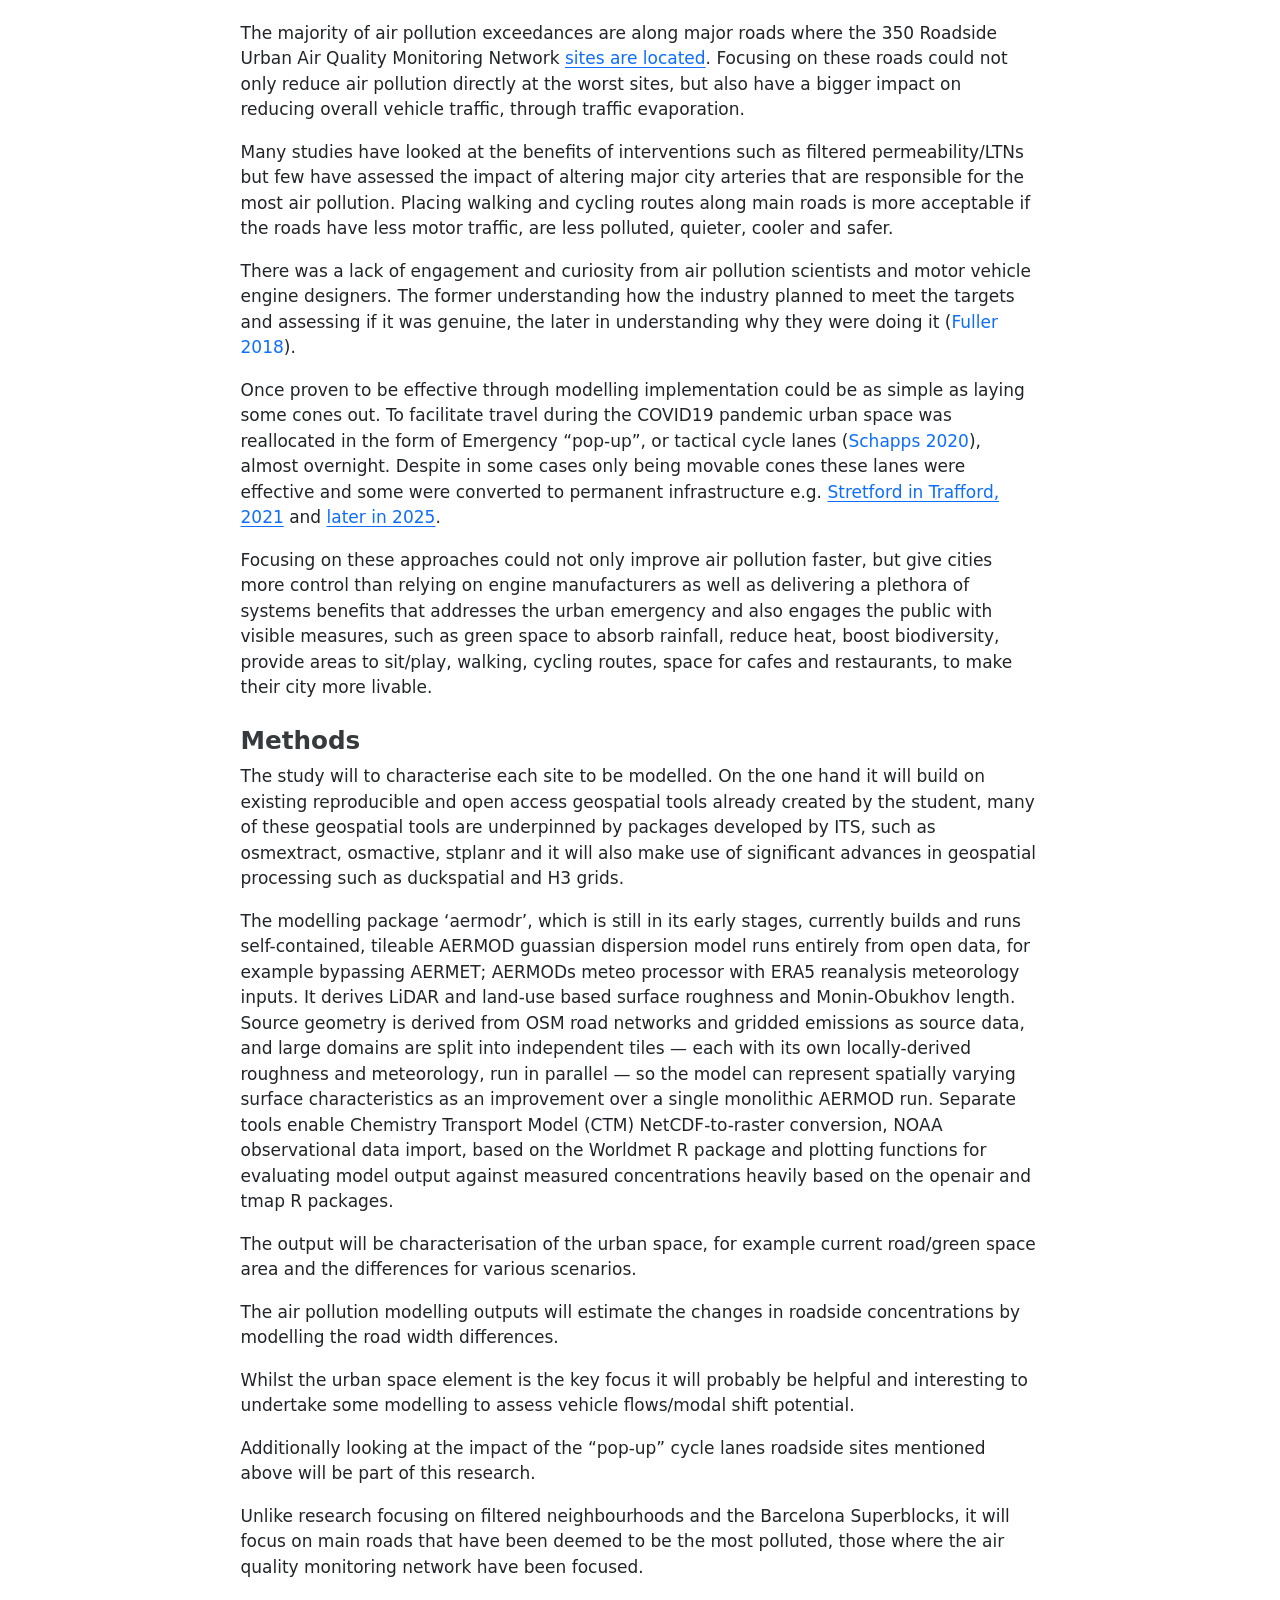
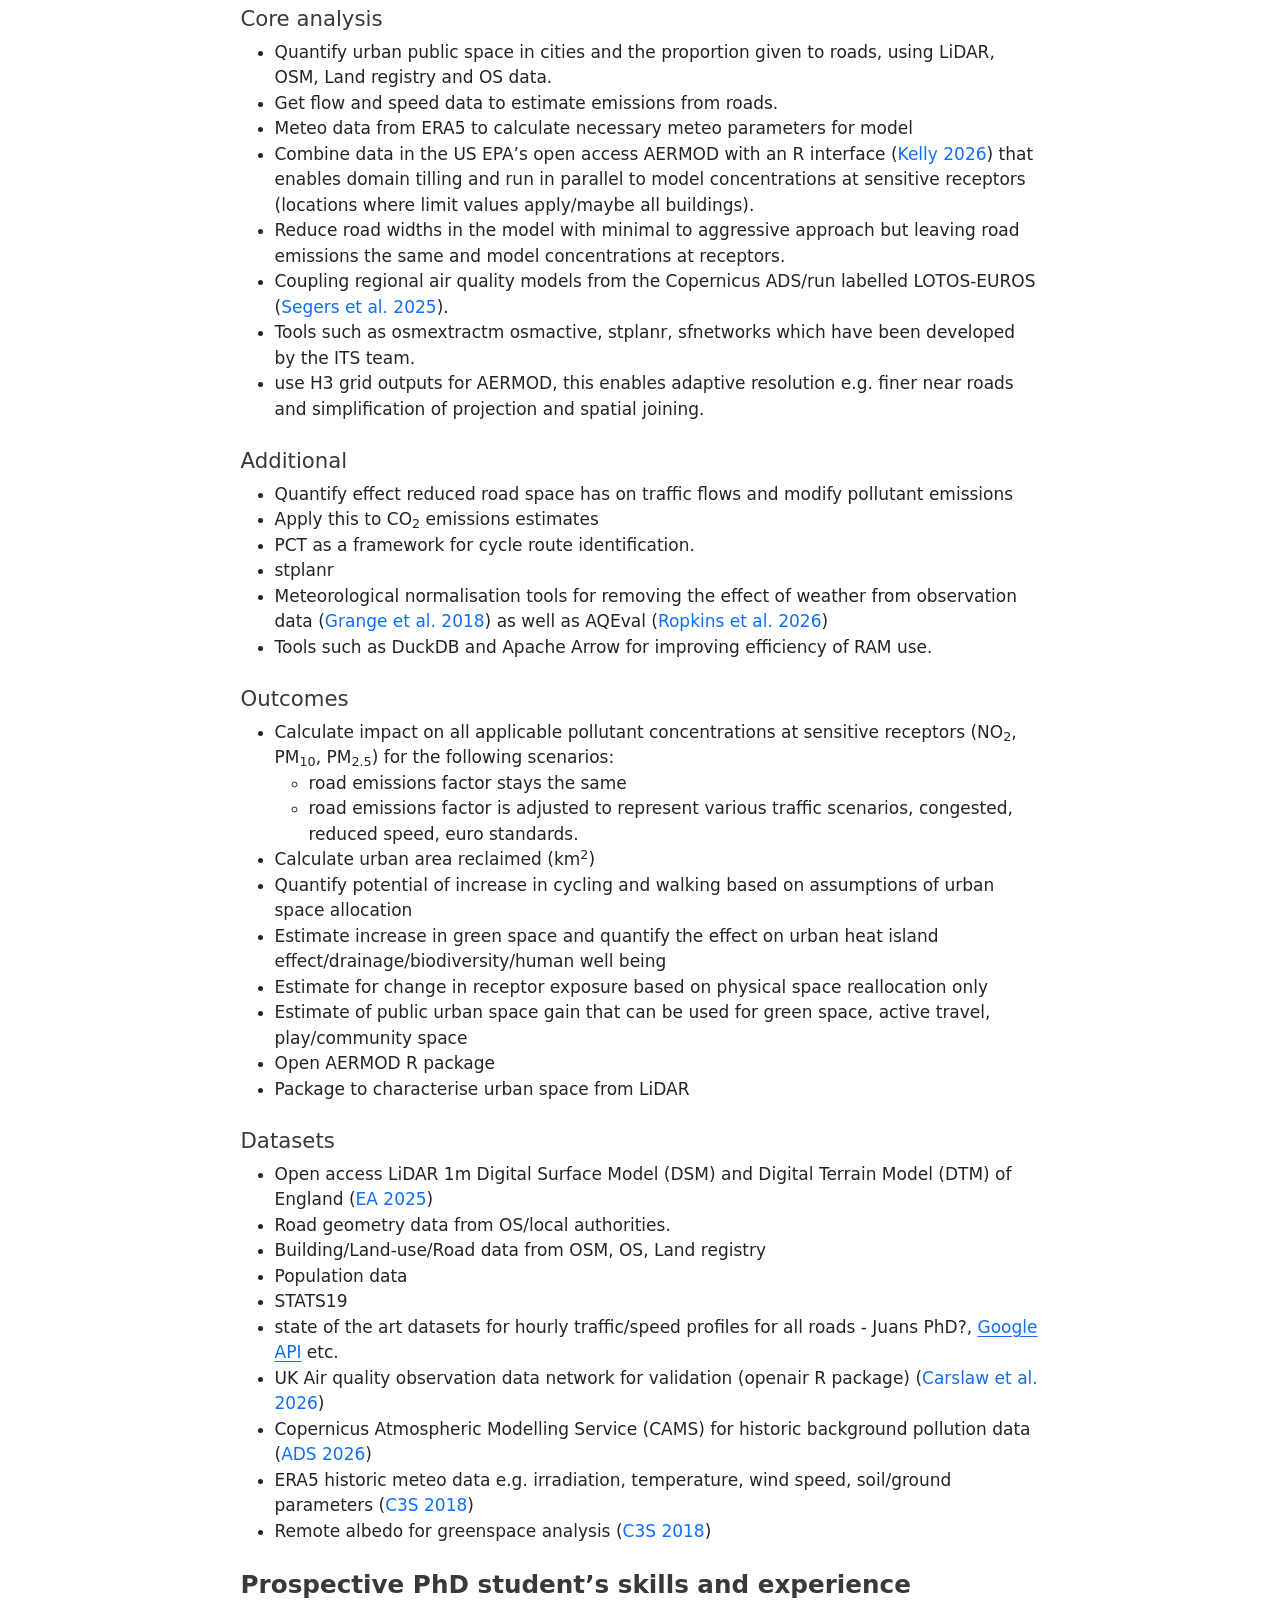
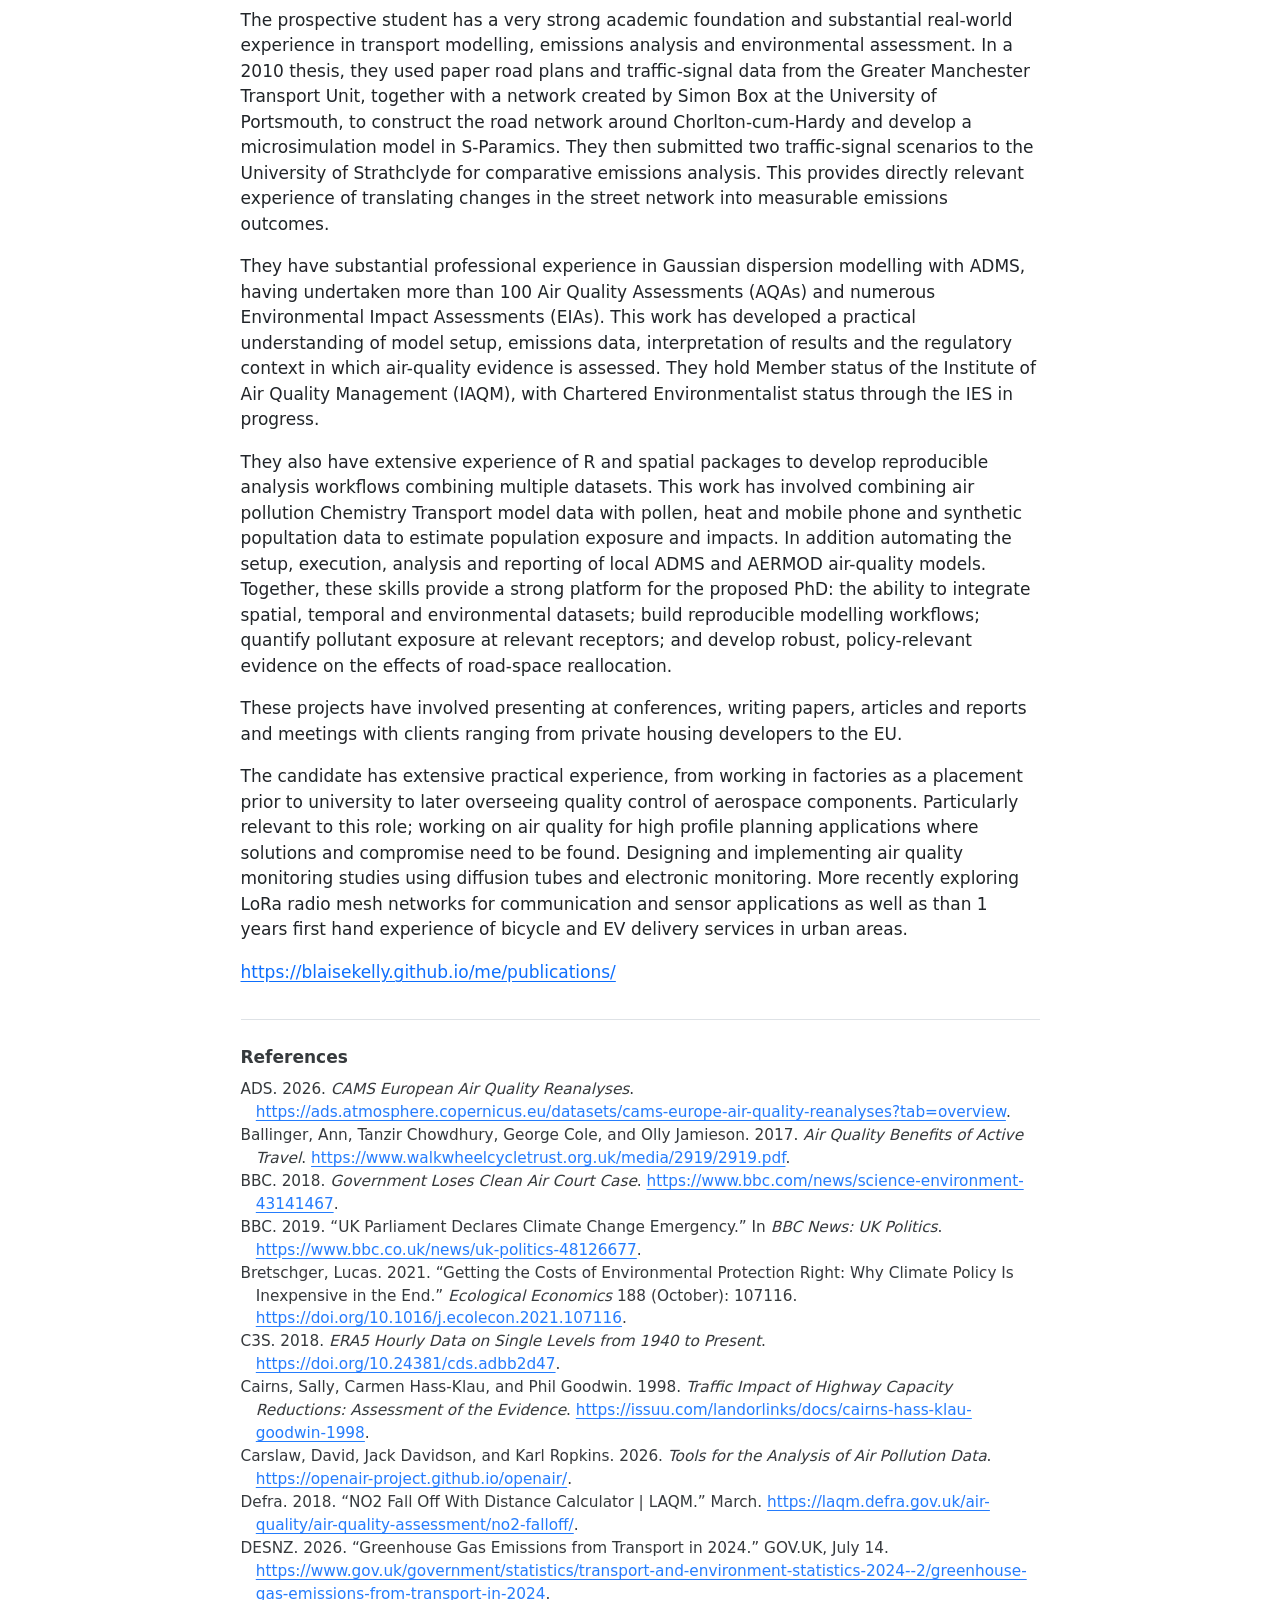
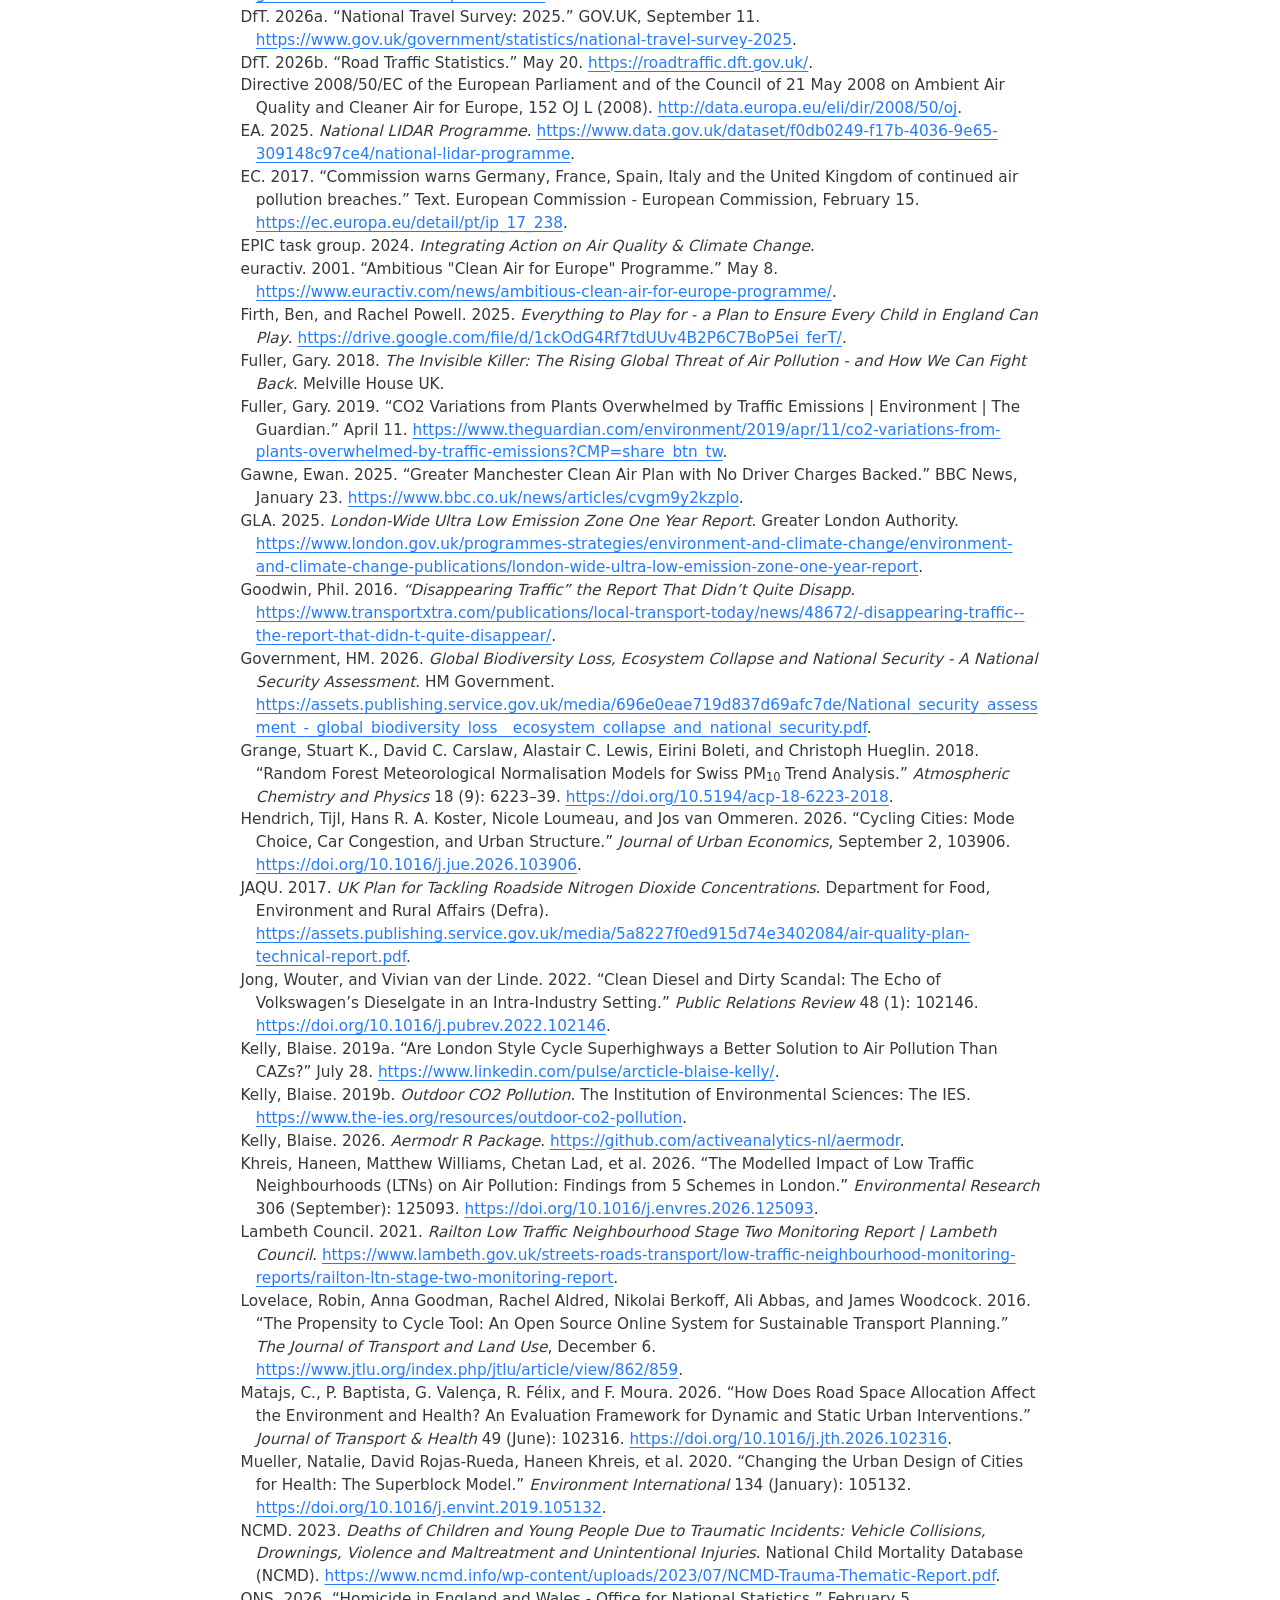
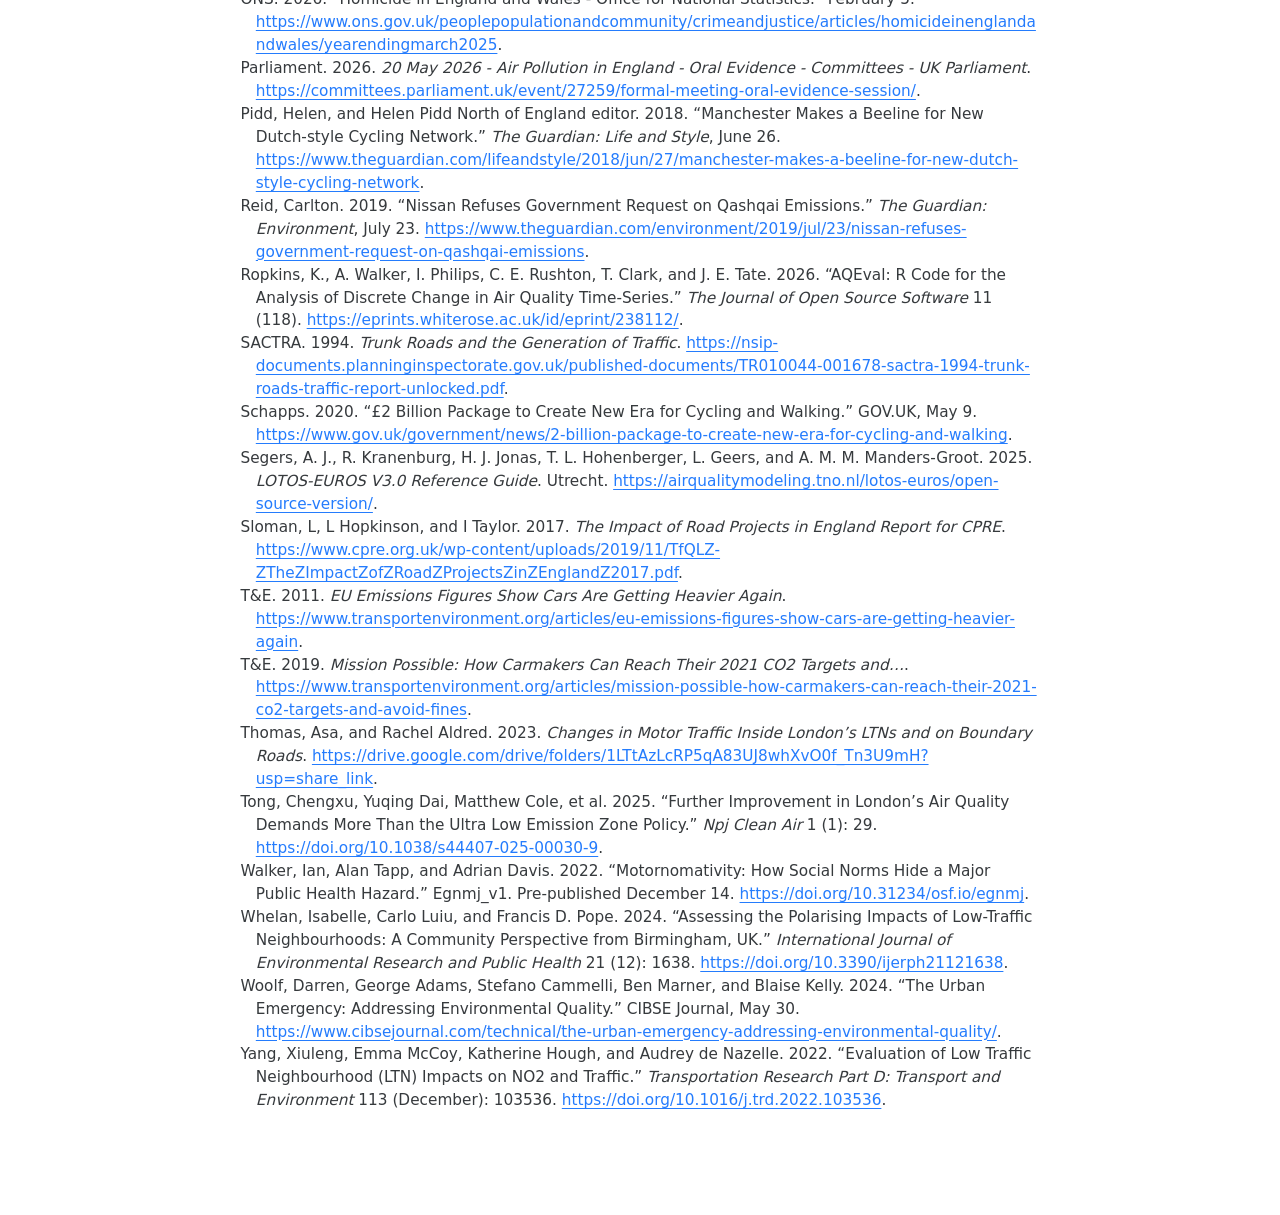
==== commit 45477e6c: "update to intro" ====
--- a/docs/index.html
+++ b/docs/index.html
@@ -2,17 +2,23 @@
 <html xmlns="http://www.w3.org/1999/xhtml" lang="en" xml:lang="en"><head>
 
 <meta charset="utf-8">
-<meta name="generator" content="quarto-1.8.25">
+<meta name="generator" content="quarto-1.11.9">
 
 <meta name="viewport" content="width=device-width, initial-scale=1.0, user-scalable=yes">
 
 
-<title>impacts of street space allocation on health and active travel potential</title>
+<title>Impacts of street space allocation on health and active travel potential</title>
 <style>
-code{white-space: pre-wrap;}
+/* Default styles provided by pandoc.
+** See https://pandoc.org/MANUAL.html#variables-for-html for config info.
+*/
 span.smallcaps{font-variant: small-caps;}
-div.columns{display: flex; gap: min(4vw, 1.5em);}
-div.column{flex: auto; overflow-x: auto;}
+div.columns{display: flex; gap: 1.5em;}
+div.column{flex: auto;}
+@media screen {
+div.columns{gap: min(4vw, 1.5em);}
+div.column{overflow-x: auto;}
+}
 div.hanging-indent{margin-left: 1.5em; text-indent: -1.5em;}
 ul.task-list{list-style: none;}
 ul.task-list li input[type="checkbox"] {
@@ -24,7 +30,6 @@
 div.csl-bib-body { }
 div.csl-entry {
   clear: both;
-  margin-bottom: 0em;
 }
 .hanging-indent div.csl-entry {
   margin-left:2em;
@@ -52,15 +57,15 @@
 <meta name="quarto:offset" content="./">
 <script src="site_libs/quarto-html/quarto.js" type="module"></script>
 <script src="site_libs/quarto-html/tabsets/tabsets.js" type="module"></script>
-<script src="site_libs/quarto-html/axe/axe-check.js" type="module"></script>
+<script src="site_libs/quarto-html/scrollable-regions/scrollable-regions.js" type="module"></script>
 <script src="site_libs/quarto-html/popper.min.js"></script>
 <script src="site_libs/quarto-html/tippy.umd.min.js"></script>
 <script src="site_libs/quarto-html/anchor.min.js"></script>
 <link href="site_libs/quarto-html/tippy.css" rel="stylesheet">
-<link href="site_libs/quarto-html/quarto-syntax-highlighting-7b89279ff1a6dce999919e0e67d4d9ec.css" rel="stylesheet" id="quarto-text-highlighting-styles">
+<link href="site_libs/quarto-html/quarto-syntax-highlighting-63b5708e65d6cd79cd7618c58d0c21e7.css" rel="stylesheet" id="quarto-text-highlighting-styles">
 <script src="site_libs/bootstrap/bootstrap.min.js"></script>
 <link href="site_libs/bootstrap/bootstrap-icons.css" rel="stylesheet">
-<link href="site_libs/bootstrap/bootstrap-dec27a635df3619fee3abd01ce5a42f4.min.css" rel="stylesheet" append-hash="true" id="quarto-bootstrap" data-mode="light">
+<link href="site_libs/bootstrap/bootstrap-ffc5c5f2af9c928ba9b8015ebe65d22f.min.css" rel="stylesheet" append-hash="true" id="quarto-bootstrap" data-mode="light">
 <script id="quarto-search-options" type="application/json">{
   "location": "navbar",
   "copy-button": false,
@@ -92,18 +97,13 @@
 
 </head>
 
-<body class="nav-fixed fullcontent quarto-light">
+<body class="nav-fixed fullcontent quarto-light"><a id="quarto-skip-link" class="visually-hidden-focusable" href="#quarto-document-content">Skip to main content</a>
 
 <div id="quarto-search-results"></div>
   <header id="quarto-header" class="headroom fixed-top">
-    <nav class="navbar navbar-expand-lg " data-bs-theme="dark">
+    <nav class="navbar navbar-expand-lg " data-bs-theme="dark" aria-label="Site">
       <div class="navbar-container container-fluid">
-      <div class="navbar-brand-container mx-auto">
-    <a href="./index.html" class="navbar-brand navbar-brand-logo">
-    </a>
-  </div>
-            <div id="quarto-search" class="" title="Search"></div>
-          <button class="navbar-toggler" type="button" data-bs-toggle="collapse" data-bs-target="#navbarCollapse" aria-controls="navbarCollapse" role="menu" aria-expanded="false" aria-label="Toggle navigation" onclick="if (window.quartoToggleHeadroom) { window.quartoToggleHeadroom(); }">
+          <button class="navbar-toggler" type="button" data-bs-toggle="collapse" data-bs-target="#navbarCollapse" aria-controls="navbarCollapse" aria-expanded="false" aria-label="Toggle navigation" onclick="if (window.quartoToggleHeadroom) { window.quartoToggleHeadroom(); }">
   <span class="navbar-toggler-icon"></span>
 </button>
           <div class="collapse navbar-collapse" id="navbarCollapse">
@@ -113,6 +113,10 @@
 <span class="menu-text">Home</span></a>
   </li>  
   <li class="nav-item">
+    <a class="nav-link" href="./plan.html"> 
+<span class="menu-text">Plan</span></a>
+  </li>  
+  <li class="nav-item">
     <a class="nav-link" href="./slides.html"> 
 <span class="menu-text">Slides</span></a>
   </li>  
@@ -120,6 +124,7 @@
           </div> <!-- /navcollapse -->
             <div class="quarto-navbar-tools">
 </div>
+            <div id="quarto-search" class="" title="Search"></div>
       </div> <!-- /container-fluid -->
     </nav>
 </header>
@@ -129,11 +134,11 @@
 <!-- margin-sidebar -->
     
 <!-- main -->
-<main class="content" id="quarto-document-content">
+<main class="content" id="quarto-document-content" tabindex="-1">
 
 <header id="title-block-header" class="quarto-title-block default">
 <div class="quarto-title">
-<h1 class="title">impacts of street space allocation on health and active travel potential</h1>
+<h1 class="title">Impacts of street space allocation on health and active travel potential</h1>
 </div>
 
 
@@ -152,16 +157,16 @@
 
 <section id="summary" class="level3">
 <h3 class="anchored" data-anchor-id="summary">Summary</h3>
-<p>London’s Ultra Low Emission Zone (ULEZ), introduced in central London in April 2019 and expanded to inner London in 2021 and London-wide in 2023 <span class="citation" data-cites="glaLondonWideULEZOneYear2025">(<a href="#ref-glaLondonWideULEZOneYear2025" role="doc-biblioref">GLA 2025</a>)</span>, cut NO<sub>2</sub> at central London traffic sites by around 20% in its first three months <span class="citation" data-cites="tongFurtherImprovement2025">(<a href="#ref-tongFurtherImprovement2025" role="doc-biblioref">Tong et al. 2025</a>)</span>. <!-- Added as interesting but commented out as not relevant to main argument --> <!-- However, the average effect across the city appears to be small [@maHasUltraLow2021] and no change in NO~2~ has been observed from the 2023 [@tongFurtherImprovement2025]. --> <!-- Commented out this sentence as not relevant to the main argument (RL): --> <!-- The mechanisms behind this fall are the result of legislative work that began in 2001. --> Outside central London, there is little evidence that ULEZ and Clean Air Zones (CAZs) (7 of which have been implemented) in other cities have been effective in one of the main goals: reducing NO<sub>2</sub> levels. Furthermore, these policies have done little to address other collectively more serious urban issues which should also be considered given their public health rationale.</p>
-<p>This raises a key question: is it possible to reduce NO<sub>2</sub> faster whilst also addressing other urban challenges that collectively have a bigger impact on public health, including road traffic casualties, obesity, and poor mental health? Modal shift to active modes has great potential to tackle each of these issues, but is mostly left out of the discussion around CAZ-type policies. Yet large co-benefits to be found in joint active travel and air quality policies. For example, by reducing road widths to free up urban space for active travel, the source-receptor distance is increased, road traffic is constrained and NO<sub>2</sub> can be reduced. <!-- Citation needed for the claim above (RL). --> Furthermore, the reclaimed street space could support activities such as walking, wheeling, cycling, playing and plants/trees/crops which have been shown to have large health benefits.</p>
+<p>Air pollution is a serious threat to public health. Most emissions in urban areas come from internal combustion engine (ICE) emissions from motor vehicles. At the start of the Millennium work began to tackle rising NO<sub>2</sub> emissions in cities <span class="citation" data-cites="NewsEULaunches">(<a href="#ref-NewsEULaunches" role="doc-biblioref"><span class="nocase">euractiv</span> 2001</a>)</span>, resulting in the passing of legislation in 2008 which came into effect in June 2010 <span class="citation" data-cites="Directive2008502008">(<a href="#ref-Directive2008502008" role="doc-biblioref">Directive 2008/50/<span>EC</span> of the <span>European Parliament</span> and of the <span>Council</span> of 21&nbsp;<span>May</span> 2008 on Ambient Air Quality and Cleaner Air for <span>Europe</span> 2008</a>)</span>. However, for various reasons it wasn’t until London’s Ultra Low Emission Zone (ULEZ), introduced in central London in April 2019 and expanded to inner London in 2021 and London-wide in 2023 <span class="citation" data-cites="glaLondonWideULEZOneYear2025">(<a href="#ref-glaLondonWideULEZOneYear2025" role="doc-biblioref">GLA 2025</a>)</span>, that NO<sub>2</sub> was cut. At central London traffic sites it dropped by around 20% in its first three months <span class="citation" data-cites="tongFurtherImprovement2025">(<a href="#ref-tongFurtherImprovement2025" role="doc-biblioref">Tong et al. 2025</a>)</span>. <!-- Added as interesting but commented out as not relevant to main argument --> <!-- However, the average effect across the city appears to be small [@maHasUltraLow2021] and no change in NO~2~ has been observed from the 2023 [@tongFurtherImprovement2025]. --> <!-- Commented out this sentence as not relevant to the main argument (RL): --> <!-- The mechanisms behind this fall are the result of legislative work that began in 2001. --> Outside central London, there is little evidence that ULEZ and Clean Air Zones (CAZs) (7 of which have been implemented) in other cities have been effective in one of the main goals: reducing NO<sub>2</sub> levels. Furthermore, these policies have done little to address other equally serious pollutant emissions as well as collectively more serious public health issues, such as climate change and lack of physical activity as well as acute threats such as as flooding and heat.</p>
+<p>Prior to the ULEZ, in early 2015 road space removal as part of London’s Cycle Superhighway build out resulted in a 20% and 23% reduction at two roadside NO<sub>2</sub> monitoring sites in the space of a few weeks <span class="citation" data-cites="3LinkedIn">(<a href="#ref-3LinkedIn" role="doc-biblioref">Kelly 2019a</a>)</span>, possibly due to the reduction in capacity and reallocation of urban space from construction. This raises a key question: is it possible to reduce NO<sub>2</sub> faster whilst also addressing other urban challenges that collectively have a bigger impact on public health, including road traffic casualties, obesity, and poor mental health? Modal shift to active modes has great potential to tackle each of these issues, but is mostly left out of the discussion around CAZ-type policies. Yet large co-benefits to be found in joint active travel and air quality policies. For example, by reducing road widths to free up urban space for active travel, the source-receptor distance is increased, road traffic is constrained and NO<sub>2</sub> can be reduced. <!-- Citation needed for the claim above (RL). --> Furthermore, the reclaimed street space could support activities such as walking, wheeling, cycling, playing and plants/trees/crops which have been shown to have large health benefits.</p>
 <p>This study proposes to model the changes in air pollution exposure at the level of sensitive receptors as a result of policies including road space reallocation which is where the negative impacts of emissions are most felt, rather than focusing solely on vehicle emissions.</p>
 </section>
 <section id="background" class="level3">
 <h3 class="anchored" data-anchor-id="background">Background</h3>
 <p>Society faces severe urban environmental challenges. Cities are not only a major driver of climate change they are extremely vulnerable to its effects, such as sea level rise and extreme weather. 80% of the population of developed countries live in cities and often are exposed to environmental risks such as noise, air pollution <span class="citation" data-cites="mollytooherruddUrbanEmergencyAddressing2024">(<a href="#ref-mollytooherruddUrbanEmergencyAddressing2024" role="doc-biblioref">Woolf et al. 2024</a>)</span>, as well as road traffic collisions and soaring rates of child and adult obesity and mental illness.</p>
 <p>Biodiversity loss and the resulting ecosystem collapse is a serious national security threat <span class="citation" data-cites="zotero-item-7431">(<a href="#ref-zotero-item-7431" role="doc-biblioref">Government 2026</a>)</span> . Road transport is responsible for nearly 1/3 of UK’s total CO<sub>2</sub> emissions <span class="citation" data-cites="GreenhouseGasEmissions">(<a href="#ref-GreenhouseGasEmissions" role="doc-biblioref">DESNZ 2026</a>)</span> which affects health, building operation <span class="citation" data-cites="OutdoorCO2Pollution2019">(<a href="#ref-OutdoorCO2Pollution2019" role="doc-biblioref">Kelly 2019b</a>)</span> <span class="citation" data-cites="fullerCO2VariationsPlants2019">(<a href="#ref-fullerCO2VariationsPlants2019" role="doc-biblioref">Fuller 2019</a>)</span> and climate change.</p>
-<p>Many people drive instead of walk because they don’t feel safe on streets, yet violent crime is the lowest since records began <span class="citation" data-cites="HomicideEnglandWales">(<a href="#ref-HomicideEnglandWales" role="doc-biblioref">ONS 2026</a>)</span> but motor vehicle traffic is the highest it has ever been <span class="citation" data-cites="RoadTrafficStatistics">(<a href="#ref-RoadTrafficStatistics" role="doc-biblioref">DfT 2026a</a>)</span>. In 2025 girls under 20 walked on average 70 miles (27%) less per year than the 264 miles they did in 2004 <span class="citation" data-cites="NationalTravelSurvey2026">(<a href="#ref-NationalTravelSurvey2026" role="doc-biblioref">DfT 2026b</a>)</span> Children’s play opportunities are well below where needed <span class="citation" data-cites="firth2025">(<a href="#ref-firth2025" role="doc-biblioref">Firth and Powell 2025</a>)</span>. The two leading external causes of death of children are road traffic collisions and suicide <span class="citation" data-cites="zotero-item-7421">(<a href="#ref-zotero-item-7421" role="doc-biblioref">NCMD 2023</a>)</span> .</p>
-<p>One of the major urban challenges is Air pollution. Air pollution policy in the UK has historically focused on legislating vehicle emissions. The reductions in NO<sub>2</sub> seen in the last few years are the result of work that began at the start of the Millennium <span class="citation" data-cites="NewsEULaunches">(<a href="#ref-NewsEULaunches" role="doc-biblioref">euractiv 2001</a>)</span>, that was passed in the EU in 2008 and came into effect in June 2010 <span class="citation" data-cites="Directive2008502008">(<a href="#ref-Directive2008502008" role="doc-biblioref"><em>Directive 2008/50/<span>EC</span> of the <span>European Parliament</span> and of the <span>Council</span> of 21&nbsp;<span>May</span> 2008 on Ambient Air Quality and Cleaner Air for <span>Europe</span></em> 2008</a>)</span> .</p>
+<p>Many people drive instead of walk because they don’t feel safe on streets, yet violent crime is the lowest since records began <span class="citation" data-cites="HomicideEnglandWales">(<a href="#ref-HomicideEnglandWales" role="doc-biblioref">ONS 2026</a>)</span> but motor vehicle traffic is the highest it has ever been <span class="citation" data-cites="RoadTrafficStatistics">(<a href="#ref-RoadTrafficStatistics" role="doc-biblioref">DfT 2026b</a>)</span>. In 2025 girls under 20 walked on average 70 miles (27%) less per year than the 264 miles they did in 2004 <span class="citation" data-cites="NationalTravelSurvey2026">(<a href="#ref-NationalTravelSurvey2026" role="doc-biblioref">DfT 2026a</a>)</span> Children’s play opportunities are well below where needed <span class="citation" data-cites="firth2025">(<a href="#ref-firth2025" role="doc-biblioref">Firth and Powell 2025</a>)</span>. The two leading external causes of death of children are road traffic collisions and suicide <span class="citation" data-cites="zotero-item-7421">(<a href="#ref-zotero-item-7421" role="doc-biblioref">NCMD 2023</a>)</span> .</p>
+<p>One of the major urban challenges is Air pollution. Air pollution policy in the UK has historically focused on legislating vehicle emissions. The reductions in NO<sub>2</sub> seen in the last few years are the result of work that began at the start of the Millennium <span class="citation" data-cites="NewsEULaunches">(<a href="#ref-NewsEULaunches" role="doc-biblioref"><span class="nocase">euractiv</span> 2001</a>)</span>, that was passed in the EU in 2008 and came into effect in June 2010 <span class="citation" data-cites="Directive2008502008">(<a href="#ref-Directive2008502008" role="doc-biblioref">Directive 2008/50/<span>EC</span> of the <span>European Parliament</span> and of the <span>Council</span> of 21&nbsp;<span>May</span> 2008 on Ambient Air Quality and Cleaner Air for <span>Europe</span> 2008</a>)</span> .</p>
 <p>Legislation can be a powerful tool in making change, but used in isolation can also have unintended consequences. In making EU legislation on vehicle CO<sub>2</sub> emissions less burdensome for manufacturers a mass element was added which led to the proliferation of SUVs, slowing the emissions reductions it was designed to create and creating other problems for cities[<span class="citation" data-cites="te2019">T&amp;E (<a href="#ref-te2019" role="doc-biblioref">2019</a>)</span>]<span class="citation" data-cites="te2011">(<a href="#ref-te2011" role="doc-biblioref">T&amp;E 2011</a>)</span> .</p>
 <p>In a similar way NO<sub>2</sub> legislation did not have much effect for nearly 10 years, with cities across Europe largely failed to meet these targets <span class="citation" data-cites="CommissionWarnsGermany">(<a href="#ref-CommissionWarnsGermany" role="doc-biblioref">EC 2017</a>)</span> because instead of reducing emissions, manufacturers chose to defraud the system <span class="citation" data-cites="jong2022">(<a href="#ref-jong2022" role="doc-biblioref">Jong and Linde 2022</a>)</span> .</p>
 <p>In early 2018, a 7 year legal case brought by Client Earth forced the government to take the “fastest route to compliance” to address the exceedances <span class="citation" data-cites="GovernmentLosesClean2018">(<a href="#ref-GovernmentLosesClean2018" role="doc-biblioref">BBC 2018</a>)</span> .</p>
@@ -172,9 +177,9 @@
 <li>An acknowledgement that the world faced a climate emergency <span class="citation" data-cites="UKParliamentDeclares2019">(<a href="#ref-UKParliamentDeclares2019" role="doc-biblioref">BBC 2019</a>)</span></li>
 <li>A study estimating switching 10% of car trips to cycling and walking would reduce NO<sub>2</sub> by 5 times more than CAZs <span class="citation" data-cites="zotero-item-7409">(<a href="#ref-zotero-item-7409" role="doc-biblioref">Ballinger et al. 2017</a>)</span> as well as reducing Particulate Matter (PM), something the current CAZs have been poor at addressing <span class="citation" data-cites="parliament2026">(<a href="#ref-parliament2026" role="doc-biblioref">Parliament 2026</a>)</span> .</li>
 </ul>
-<p>Other studies have investigated the effect of modal shift on Air Quality by modelling changes in road emissions resulting from modelled or measured modal shift<span class="citation" data-cites="matajsHowDoesRoad2026">(<a href="#ref-matajsHowDoesRoad2026" role="doc-biblioref">Matajs et al. 2026</a>)</span> <span class="citation" data-cites="muellerChangingUrbanDesign2020a">(<a href="#ref-muellerChangingUrbanDesign2020a" role="doc-biblioref">Mueller et al. 2020</a>)</span>, which fits with the focus on directly reducing emissions from the road. The complicating factor in all these studies is the level of modal shift, one of the reasons active travel is often ignored as the feasibility of this is disputed, often as a result of “motonormativity” <span class="citation" data-cites="walkerMotornomativityHowSocial2022">(<a href="#ref-walkerMotornomativityHowSocial2022" role="doc-biblioref">Walker, Tapp, and Davis 2022</a>)</span>.</p>
-<p>It is often thought reducing space for vehicles on one road is like blocking a river, neighbouring roads, which might not be designed with the same capacity become overloaded, like blocking a river. However, as far back as 1994 the government was acknowledging evidence of induced traffic <span class="citation" data-cites="sactra1994">(<a href="#ref-sactra1994" role="doc-biblioref">SACTRA 1994</a>)</span>. In 1998 evidence was presented on what is now termed traffic evaporation<span class="citation" data-cites="cairns1998">(<a href="#ref-cairns1998" role="doc-biblioref">Cairns, Hass-Klau, and Goodwin 1998</a>)</span> demonstrating with more than 100 examples from around the world how removing space for vehicles reduces traffic on the road and in the wider area. Other studies have come to similar conclusions<span class="citation" data-cites="sloman2017">(<a href="#ref-sloman2017" role="doc-biblioref">Sloman, Hopkinson, and Taylor 2017</a>)</span> but the concept still remains divisive with few follow up studies<span class="citation" data-cites="goodwin2016">(<a href="#ref-goodwin2016" role="doc-biblioref">Goodwin 2016</a>)</span>. The introduction of Low Traffic Neighbourhoods (LTN) in London and other cities was an opportunity to study this and the results concur, showing traffic and pollutant reductions in the LTNs as well as on surrounding roads [<span class="citation" data-cites="yang2022">Yang et al. (<a href="#ref-yang2022" role="doc-biblioref">2022</a>)</span>]<span class="citation" data-cites="khreis2026">(<a href="#ref-khreis2026" role="doc-biblioref">Khreis et al. 2026</a>)</span>[<span class="citation" data-cites="thomas2023">Thomas and Aldred (<a href="#ref-thomas2023" role="doc-biblioref">2023</a>)</span>]<span class="citation" data-cites="lambethcouncil2021">(<a href="#ref-lambethcouncil2021" role="doc-biblioref">Lambeth Council 2021</a>)</span><span class="citation" data-cites="whelan2024">(<a href="#ref-whelan2024" role="doc-biblioref">Whelan, Luiu, and Pope 2024</a>)</span>.</p>
-<p>The cost of living continues to be one of the most pressing political issues. The shifts from active to motorised modes that has happened over the past century in most cities has had significant negative cost implications for the public in cities, and there are potentially huge cost savings when this trend is reversed <span class="citation" data-cites="hendrichCyclingCitiesMode2026">(<a href="#ref-hendrichCyclingCitiesMode2026" role="doc-biblioref">Hendrich et al. 2026</a>)</span>. Whilst public support for road pricing is generally positive, the benefits are often only seen in official reports and statistics and they send the message that environmental measures mean restrictions and expense <span class="citation" data-cites="bretschgerGettingCostsEnvironmental2021">(<a href="#ref-bretschgerGettingCostsEnvironmental2021" role="doc-biblioref">Bretschger 2021</a>)</span>. Manchester chose to spend money originally designated for CAZ on other measures <span class="citation" data-cites="GreaterManchesterClean2025">(<a href="#ref-GreaterManchesterClean2025" role="doc-biblioref">Gawne 2025</a>)</span> such as one of the the largest segregated cycle networks outside of London <span class="citation" data-cites="piddManchesterMakesBeeline2018">(<a href="#ref-piddManchesterMakesBeeline2018" role="doc-biblioref">Pidd and editor 2018</a>)</span>.</p>
+<p>Other studies have investigated the effect of modal shift on Air Quality by modelling changes in road emissions resulting from modelled or measured modal shift<span class="citation" data-cites="matajsHowDoesRoad2026">(<a href="#ref-matajsHowDoesRoad2026" role="doc-biblioref">Matajs et al. 2026</a>)</span> <span class="citation" data-cites="muellerChangingUrbanDesign2020a">(<a href="#ref-muellerChangingUrbanDesign2020a" role="doc-biblioref">Mueller et al. 2020</a>)</span>, which fits with the focus on directly reducing emissions from the road. The complicating factor in all these studies is the level of modal shift, one of the reasons active travel is often ignored as the feasibility of this is disputed, often as a result of “motonormativity” <span class="citation" data-cites="walkerMotornomativityHowSocial2022">(<a href="#ref-walkerMotornomativityHowSocial2022" role="doc-biblioref">Walker et al. 2022</a>)</span>.</p>
+<p>It is often thought reducing space for vehicles on one road is like blocking a river, neighbouring roads, which might not be designed with the same capacity become overloaded, like blocking a river. However, as far back as 1994 the government was acknowledging evidence of induced traffic <span class="citation" data-cites="sactra1994">(<a href="#ref-sactra1994" role="doc-biblioref">SACTRA 1994</a>)</span>. In 1998 evidence was presented on what is now termed traffic evaporation<span class="citation" data-cites="cairns1998">(<a href="#ref-cairns1998" role="doc-biblioref">Cairns et al. 1998</a>)</span> demonstrating with more than 100 examples from around the world how removing space for vehicles reduces traffic on the road and in the wider area. Other studies have come to similar conclusions<span class="citation" data-cites="sloman2017">(<a href="#ref-sloman2017" role="doc-biblioref">Sloman et al. 2017</a>)</span> but the concept still remains divisive with few follow up studies<span class="citation" data-cites="goodwin2016">(<a href="#ref-goodwin2016" role="doc-biblioref">Goodwin 2016</a>)</span>. The introduction of Low Traffic Neighbourhoods (LTN) in London and other cities was an opportunity to study this and the results concur, showing traffic and pollutant reductions in the LTNs as well as on surrounding roads [<span class="citation" data-cites="yang2022">Yang et al. (<a href="#ref-yang2022" role="doc-biblioref">2022</a>)</span>]<span class="citation" data-cites="khreis2026">(<a href="#ref-khreis2026" role="doc-biblioref">Khreis et al. 2026</a>)</span>[<span class="citation" data-cites="thomas2023">Thomas and Aldred (<a href="#ref-thomas2023" role="doc-biblioref">2023</a>)</span>]<span class="citation" data-cites="lambethcouncil2021">(<a href="#ref-lambethcouncil2021" role="doc-biblioref">Lambeth Council 2021</a>)</span><span class="citation" data-cites="whelan2024">(<a href="#ref-whelan2024" role="doc-biblioref">Whelan et al. 2024</a>)</span>.</p>
+<p>The cost of living continues to be one of the most pressing political issues. The shifts from active to motorised modes that has happened over the past century in most cities has had significant negative cost implications for the public in cities, and there are potentially huge cost savings when this trend is reversed <span class="citation" data-cites="hendrichCyclingCitiesMode2026">(<a href="#ref-hendrichCyclingCitiesMode2026" role="doc-biblioref">Hendrich et al. 2026</a>)</span>. Whilst public support for road pricing is generally positive, the benefits are often only seen in official reports and statistics and they send the message that environmental measures mean restrictions and expense <span class="citation" data-cites="bretschgerGettingCostsEnvironmental2021">(<a href="#ref-bretschgerGettingCostsEnvironmental2021" role="doc-biblioref">Bretschger 2021</a>)</span>. Manchester chose to spend money originally designated for CAZ on other measures <span class="citation" data-cites="GreaterManchesterClean2025">(<a href="#ref-GreaterManchesterClean2025" role="doc-biblioref">Gawne 2025</a>)</span> such as one of the the largest segregated cycle networks outside of London <span class="citation" data-cites="piddManchesterMakesBeeline2018">(<a href="#ref-piddManchesterMakesBeeline2018" role="doc-biblioref"><span class="nocase">Pidd and editor</span> 2018</a>)</span>.</p>
 <p>It is sometimes recommended that cycle routes focus on routes through parks and green spaces that avoid heavy traffic and pollution [<span class="citation" data-cites="epictaskgroup2024">EPIC task group (<a href="#ref-epictaskgroup2024" role="doc-biblioref">2024</a>)</span> . However, to make cycle routes attractive for everyday journeys, the routes should be as direct and short as possible <span class="citation" data-cites="lovelace2016">(<a href="#ref-lovelace2016" role="doc-biblioref">Lovelace et al. 2016</a>)</span>.</p>
 <p>Road traffic dispersion models such as ADMS-Roads/Urban are often subject to substantial input data uncertainty. These arise from e.g.&nbsp;simplified source geometry, generalised land-use and boundary-layer parameterisation, limited spatial representativeness of meteorological inputs, and coarse spatial disaggregation of emission inventories. Many models typically represent only road traffic emissions, excluding non-traffic and regional background contributions. There is a huge potential to improve model inputs and automate the model setup.</p>
 </section>
@@ -195,6 +200,7 @@
 <p>In early 2015, road space removal as part of London’s Cycle Superhighway build out seems to have resulted in a 20% and 23% reduction in two roadside NO<sub>2</sub> monitoring sites in the space of a few months <span class="citation" data-cites="3LinkedIn">(<a href="#ref-3LinkedIn" role="doc-biblioref">Kelly 2019a</a>)</span> .</p>
 <p>The majority of air pollution exceedances are along major roads where the 350 Roadside Urban Air Quality Monitoring Network <a href="https://docs.google.com/spreadsheets/d/1rL_2SMzHo3cHwMxyB2VJu-YKKZU8_aveLGAonTHpK4Q/edit?usp=sharing">sites are located</a>. Focusing on these roads could not only reduce air pollution directly at the worst sites, but also have a bigger impact on reducing overall vehicle traffic, through traffic evaporation.</p>
 <p>Many studies have looked at the benefits of interventions such as filtered permeability/LTNs but few have assessed the impact of altering major city arteries that are responsible for the most air pollution. Placing walking and cycling routes along main roads is more acceptable if the roads have less motor traffic, are less polluted, quieter, cooler and safer.</p>
+<p>There was a lack of engagement and curiosity from air pollution scientists and motor vehicle engine designers. The former understanding how the industry planned to meet the targets and assessing if it was genuine, the later in understanding why they were doing it <span class="citation" data-cites="fuller2018">(<a href="#ref-fuller2018" role="doc-biblioref">Fuller 2018</a>)</span>.</p>
 <p>Once proven to be effective through modelling implementation could be as simple as laying some cones out. To facilitate travel during the COVID19 pandemic urban space was reallocated in the form of Emergency “pop-up”, or tactical cycle lanes <span class="citation" data-cites="PS2BillionPackage">(<a href="#ref-PS2BillionPackage" role="doc-biblioref">Schapps 2020</a>)</span>, almost overnight. Despite in some cases only being movable cones these lanes were effective and some were converted to permanent infrastructure e.g.&nbsp;<a href="https://www.google.com/maps/@53.4423165,-2.3118749,3a,75y,85.55h,90t/data=!3m8!1e1!3m6!1sM2ZOW26AZy1dssfn7qI7wg!2e0!5s20210101T000000!6shttps:%2F%2Fstreetviewpixels-pa.googleapis.com%2Fv1%2Fthumbnail%3Fcb_client%3Dmaps_sv.tactile%26w%3D900%26h%3D600%26pitch%3D0%26panoid%3DM2ZOW26AZy1dssfn7qI7wg%26yaw%3D85.54594382393394!7i16384!8i8192?entry=ttu&amp;g_ep=EgoyMDI2MDkwOC4wIKXMDSoASAFQAw%3D%3D">Stretford in Trafford, 2021</a> and <a href="https://www.google.com/maps/@53.4423566,-2.3118395,3a,75y,85.55h,90t/data=!3m7!1e1!3m5!1sKw0ok_ptQrXaqveMFmWjdA!2e0!6shttps:%2F%2Fstreetviewpixels-pa.googleapis.com%2Fv1%2Fthumbnail%3Fcb_client%3Dmaps_sv.tactile%26w%3D900%26h%3D600%26pitch%3D0%26panoid%3DKw0ok_ptQrXaqveMFmWjdA%26yaw%3D85.54594382393394!7i16384!8i8192?entry=ttu&amp;g_ep=EgoyMDI2MDkwOC4wIKXMDSoASAFQAw%3D%3D">later in 2025</a>.</p>
 <p>Focusing on these approaches could not only improve air pollution faster, but give cities more control than relying on engine manufacturers as well as delivering a plethora of systems benefits that addresses the urban emergency and also engages the public with visible measures, such as green space to absorb rainfall, reduce heat, boost biodiversity, provide areas to sit/play, walking, cycling routes, space for cafes and restaurants, to make their city more livable.</p>
 <!-- I commented out this next sentence as not central to the main argument and not related to road space reallocation. Will the PhD focus on filtered permeability in addition to road space reallocation? One to think about but I think it's fine to focus just on road space reallocation for now (RL). 
@@ -209,7 +215,7 @@
 <p>The air pollution modelling outputs will estimate the changes in roadside concentrations by modelling the road width differences.</p>
 <p>Whilst the urban space element is the key focus it will probably be helpful and interesting to undertake some modelling to assess vehicle flows/modal shift potential.</p>
 <p>Additionally looking at the impact of the “pop-up” cycle lanes roadside sites mentioned above will be part of this research.</p>
-<p>Unlike research focusing on filtered neighbourhoods and the Barcelona Superblocks, it will focus on main roads that have been deemed to be the most polluted, those part of the</p>
+<p>Unlike research focusing on filtered neighbourhoods and the Barcelona Superblocks, it will focus on main roads that have been deemed to be the most polluted, those where the air quality monitoring network have been focused.</p>
 <section id="core-analysis" class="level4">
 <h4 class="anchored" data-anchor-id="core-analysis">Core analysis</h4>
 <ul>
@@ -268,7 +274,7 @@
 <li>Population data</li>
 <li>STATS19</li>
 <li>state of the art datasets for hourly traffic/speed profiles for all roads - Juans PhD?, <a href="https://github.com/BlaiseKelly/google_speeds">Google API</a> etc.</li>
-<li>UK Air quality observation data network for validation (openair R package) <span class="citation" data-cites="carslaw2026">(<a href="#ref-carslaw2026" role="doc-biblioref">Carslaw, Davidson, and Ropkins 2026</a>)</span></li>
+<li>UK Air quality observation data network for validation (openair R package) <span class="citation" data-cites="carslaw2026">(<a href="#ref-carslaw2026" role="doc-biblioref">Carslaw et al. 2026</a>)</span></li>
 <li>Copernicus Atmospheric Modelling Service (CAMS) for historic background pollution data <span class="citation" data-cites="ads2026">(<a href="#ref-ads2026" role="doc-biblioref">ADS 2026</a>)</span></li>
 <li>ERA5 historic meteo data e.g.&nbsp;irradiation, temperature, wind speed, soil/ground parameters <span class="citation" data-cites="era52026">(<a href="#ref-era52026" role="doc-biblioref">C3S 2018</a>)</span></li>
 <li>Remote albedo for greenspace analysis <span class="citation" data-cites="era52026">(<a href="#ref-era52026" role="doc-biblioref">C3S 2018</a>)</span></li>
@@ -279,7 +285,9 @@
 <h3 class="anchored" data-anchor-id="prospective-phd-students-skills-and-experience">Prospective PhD student’s skills and experience</h3>
 <p>The prospective student has a very strong academic foundation and substantial real-world experience in transport modelling, emissions analysis and environmental assessment. In a 2010 thesis, they used paper road plans and traffic-signal data from the Greater Manchester Transport Unit, together with a network created by Simon Box at the University of Portsmouth, to construct the road network around Chorlton-cum-Hardy and develop a microsimulation model in S-Paramics. They then submitted two traffic-signal scenarios to the University of Strathclyde for comparative emissions analysis. This provides directly relevant experience of translating changes in the street network into measurable emissions outcomes.</p>
 <p>They have substantial professional experience in Gaussian dispersion modelling with ADMS, having undertaken more than 100 Air Quality Assessments (AQAs) and numerous Environmental Impact Assessments (EIAs). This work has developed a practical understanding of model setup, emissions data, interpretation of results and the regulatory context in which air-quality evidence is assessed. They hold Member status of the Institute of Air Quality Management (IAQM), with Chartered Environmentalist status through the IES in progress.</p>
-<p>They also have experience automating air-quality models for ADMS and AERMOD using R and spatial packages. Their research has involved Chemistry Transport Model data on air pollution, pollen and heat to estimate population stress, as well as combining mobile-phone population data with census-based synthetic populations to estimate hourly exposure. Together, these skills provide a strong platform for the proposed PhD: the ability to integrate spatial, temporal and environmental datasets; build reproducible modelling workflows; quantify pollutant exposure at relevant receptors; and develop robust, policy-relevant evidence on the effects of road-space reallocation.</p>
+<p>They also have extensive experience of R and spatial packages to develop reproducible analysis workflows combining multiple datasets. This work has involved combining air pollution Chemistry Transport model data with pollen, heat and mobile phone and synthetic popultation data to estimate population exposure and impacts. In addition automating the setup, execution, analysis and reporting of local ADMS and AERMOD air-quality models. Together, these skills provide a strong platform for the proposed PhD: the ability to integrate spatial, temporal and environmental datasets; build reproducible modelling workflows; quantify pollutant exposure at relevant receptors; and develop robust, policy-relevant evidence on the effects of road-space reallocation.</p>
+<p>These projects have involved presenting at conferences, writing papers, articles and reports and meetings with clients ranging from private housing developers to the EU.</p>
+<p>The candidate has extensive practical experience, from working in factories as a placement prior to university to later overseeing quality control of aerospace components. Particularly relevant to this role; working on air quality for high profile planning applications where solutions and compromise need to be found. Designing and implementing air quality monitoring studies using diffusion tubes and electronic monitoring. More recently exploring LoRa radio mesh networks for communication and sensor applications as well as than 1 years first hand experience of bicycle and EV delivery services in urban areas.</p>
 <p><a href="https://blaisekelly.github.io/me/publications/" class="uri">https://blaisekelly.github.io/me/publications/</a></p>
 </section>
 <section id="references" class="level3">
@@ -289,162 +297,165 @@
 
 </section>
 
-<div id="quarto-appendix" class="default"><section class="quarto-appendix-contents" role="doc-bibliography" id="quarto-bibliography"><h2 class="anchored quarto-appendix-heading">References</h2><div id="refs" class="references csl-bib-body hanging-indent" data-entry-spacing="0" role="list">
+<div id="quarto-appendix" class="default"><section class="quarto-appendix-contents" role="doc-bibliography" id="quarto-bibliography"><h2 class="anchored quarto-appendix-heading">References</h2><div id="refs" class="references csl-bib-body hanging-indent" role="list">
 <div id="ref-ads2026" class="csl-entry" role="listitem">
-ADS. 2026. <span>“CAMS European Air Quality Reanalyses.”</span> <a href="https://ads.atmosphere.copernicus.eu/datasets/cams-europe-air-quality-reanalyses?tab=overview">https://ads.atmosphere.copernicus.eu/datasets/cams-europe-air-quality-reanalyses?tab=overview</a>.
+ADS. 2026. <em>CAMS European Air Quality Reanalyses</em>. <a href="https://ads.atmosphere.copernicus.eu/datasets/cams-europe-air-quality-reanalyses?tab=overview">https://ads.atmosphere.copernicus.eu/datasets/cams-europe-air-quality-reanalyses?tab=overview</a>.
 </div>
 <div id="ref-zotero-item-7409" class="csl-entry" role="listitem">
-Ballinger, Ann, Tanzir Chowdhury, George Cole, and Olly Jamieson. 2017. <span>“Air <span>Quality Benefits</span> of <span>Active Travel</span>.”</span> <a href="https://www.walkwheelcycletrust.org.uk/media/2919/2919.pdf">https://www.walkwheelcycletrust.org.uk/media/2919/2919.pdf</a>.
+Ballinger, Ann, Tanzir Chowdhury, George Cole, and Olly Jamieson. 2017. <em>Air <span>Quality Benefits</span> of <span>Active Travel</span></em>. <a href="https://www.walkwheelcycletrust.org.uk/media/2919/2919.pdf">https://www.walkwheelcycletrust.org.uk/media/2919/2919.pdf</a>.
 </div>
 <div id="ref-GovernmentLosesClean2018" class="csl-entry" role="listitem">
-BBC. 2018. <span>“Government Loses Clean Air Court Case.”</span> <a href="https://www.bbc.com/news/science-environment-43141467">https://www.bbc.com/news/science-environment-43141467</a>.
+BBC. 2018. <em>Government Loses Clean Air Court Case</em>. <a href="https://www.bbc.com/news/science-environment-43141467">https://www.bbc.com/news/science-environment-43141467</a>.
 </div>
 <div id="ref-UKParliamentDeclares2019" class="csl-entry" role="listitem">
-———. 2019. <span>“<span>UK Parliament</span> Declares Climate Change Emergency.”</span> <em>BBC News: UK Politics</em>. <a href="https://www.bbc.co.uk/news/uk-politics-48126677">https://www.bbc.co.uk/news/uk-politics-48126677</a>.
+BBC. 2019. <span>“<span>UK Parliament</span> Declares Climate Change Emergency.”</span> In <em>BBC News: UK Politics</em>. <a href="https://www.bbc.co.uk/news/uk-politics-48126677">https://www.bbc.co.uk/news/uk-politics-48126677</a>.
 </div>
 <div id="ref-bretschgerGettingCostsEnvironmental2021" class="csl-entry" role="listitem">
 Bretschger, Lucas. 2021. <span>“Getting the <span>Costs</span> of <span>Environmental Protection Right</span>: <span>Why Climate Policy Is Inexpensive</span> in the <span>End</span>.”</span> <em>Ecological Economics</em> 188 (October): 107116. <a href="https://doi.org/10.1016/j.ecolecon.2021.107116">https://doi.org/10.1016/j.ecolecon.2021.107116</a>.
 </div>
 <div id="ref-era52026" class="csl-entry" role="listitem">
-C3S. 2018. <span>“ERA5 Hourly Data on Single Levels from 1940 to Present.”</span> <a href="https://doi.org/10.24381/cds.adbb2d47">https://doi.org/10.24381/cds.adbb2d47</a>.
+C3S. 2018. <em>ERA5 Hourly Data on Single Levels from 1940 to Present</em>. <a href="https://doi.org/10.24381/cds.adbb2d47">https://doi.org/10.24381/cds.adbb2d47</a>.
 </div>
 <div id="ref-cairns1998" class="csl-entry" role="listitem">
-Cairns, Sally, Carmen Hass-Klau, and Phil Goodwin. 1998. <span>“Traffic Impact of Highway Capacity Reductions: Assessment of the Evidence.”</span> <a href="https://issuu.com/landorlinks/docs/cairns-hass-klau-goodwin-1998">https://issuu.com/landorlinks/docs/cairns-hass-klau-goodwin-1998</a>.
+Cairns, Sally, Carmen Hass-Klau, and Phil Goodwin. 1998. <em>Traffic Impact of Highway Capacity Reductions: Assessment of the Evidence</em>. <a href="https://issuu.com/landorlinks/docs/cairns-hass-klau-goodwin-1998">https://issuu.com/landorlinks/docs/cairns-hass-klau-goodwin-1998</a>.
 </div>
 <div id="ref-carslaw2026" class="csl-entry" role="listitem">
-Carslaw, David, Jack Davidson, and Karl Ropkins. 2026. <span>“Tools for the Analysis of Air Pollution Data.”</span> <a href="https://openair-project.github.io/openair/">https://openair-project.github.io/openair/</a>.
+Carslaw, David, Jack Davidson, and Karl Ropkins. 2026. <em>Tools for the Analysis of Air Pollution Data</em>. <a href="https://openair-project.github.io/openair/">https://openair-project.github.io/openair/</a>.
 </div>
 <div id="ref-NO2FallDistance" class="csl-entry" role="listitem">
-Defra. 2018. <span>“<span>NO2 Fall Off With Distance Calculator</span> | <span>LAQM</span>.”</span> March 2018. <a href="https://laqm.defra.gov.uk/air-quality/air-quality-assessment/no2-falloff/">https://laqm.defra.gov.uk/air-quality/air-quality-assessment/no2-falloff/</a>.
+Defra. 2018. <span>“<span>NO2 Fall Off With Distance Calculator</span> | <span>LAQM</span>.”</span> March. <a href="https://laqm.defra.gov.uk/air-quality/air-quality-assessment/no2-falloff/">https://laqm.defra.gov.uk/air-quality/air-quality-assessment/no2-falloff/</a>.
 </div>
 <div id="ref-GreenhouseGasEmissions" class="csl-entry" role="listitem">
-DESNZ. 2026. <span>“Greenhouse Gas Emissions from Transport in 2024.”</span> GOV.UK. July 14, 2026. <a href="https://www.gov.uk/government/statistics/transport-and-environment-statistics-2024--2/greenhouse-gas-emissions-from-transport-in-2024">https://www.gov.uk/government/statistics/transport-and-environment-statistics-2024--2/greenhouse-gas-emissions-from-transport-in-2024</a>.
+DESNZ. 2026. <span>“Greenhouse Gas Emissions from Transport in 2024.”</span> GOV.UK, July 14. <a href="https://www.gov.uk/government/statistics/transport-and-environment-statistics-2024--2/greenhouse-gas-emissions-from-transport-in-2024">https://www.gov.uk/government/statistics/transport-and-environment-statistics-2024--2/greenhouse-gas-emissions-from-transport-in-2024</a>.
+</div>
+<div id="ref-NationalTravelSurvey2026" class="csl-entry" role="listitem">
+DfT. 2026a. <span>“National <span>Travel Survey</span>: 2025.”</span> GOV.UK, September 11. <a href="https://www.gov.uk/government/statistics/national-travel-survey-2025">https://www.gov.uk/government/statistics/national-travel-survey-2025</a>.
 </div>
 <div id="ref-RoadTrafficStatistics" class="csl-entry" role="listitem">
-DfT. 2026a. <span>“Road Traffic Statistics.”</span> May 20, 2026. <a href="https://roadtraffic.dft.gov.uk/">https://roadtraffic.dft.gov.uk/</a>.
-</div>
-<div id="ref-NationalTravelSurvey2026" class="csl-entry" role="listitem">
-———. 2026b. <span>“National <span>Travel Survey</span>: 2025.”</span> GOV.UK. September 11, 2026. <a href="https://www.gov.uk/government/statistics/national-travel-survey-2025">https://www.gov.uk/government/statistics/national-travel-survey-2025</a>.
+DfT. 2026b. <span>“Road Traffic Statistics.”</span> May 20. <a href="https://roadtraffic.dft.gov.uk/">https://roadtraffic.dft.gov.uk/</a>.
 </div>
 <div id="ref-Directive2008502008" class="csl-entry" role="listitem">
-<em>Directive 2008/50/<span>EC</span> of the <span>European Parliament</span> and of the <span>Council</span> of 21&nbsp;<span>May</span> 2008 on Ambient Air Quality and Cleaner Air for <span>Europe</span></em>. 2008. <em>OJ L</em>. Vol. 152. <a href="http://data.europa.eu/eli/dir/2008/50/oj">http://data.europa.eu/eli/dir/2008/50/oj</a>.
+Directive 2008/50/<span>EC</span> of the <span>European Parliament</span> and of the <span>Council</span> of 21&nbsp;<span>May</span> 2008 on Ambient Air Quality and Cleaner Air for <span>Europe</span>, 152 OJ L (2008). <a href="http://data.europa.eu/eli/dir/2008/50/oj">http://data.europa.eu/eli/dir/2008/50/oj</a>.
 </div>
 <div id="ref-ea2025" class="csl-entry" role="listitem">
-EA. 2025. <span>“National LIDAR Programme.”</span> <a href="https://www.data.gov.uk/dataset/f0db0249-f17b-4036-9e65-309148c97ce4/national-lidar-programme">https://www.data.gov.uk/dataset/f0db0249-f17b-4036-9e65-309148c97ce4/national-lidar-programme</a>.
+EA. 2025. <em>National LIDAR Programme</em>. <a href="https://www.data.gov.uk/dataset/f0db0249-f17b-4036-9e65-309148c97ce4/national-lidar-programme">https://www.data.gov.uk/dataset/f0db0249-f17b-4036-9e65-309148c97ce4/national-lidar-programme</a>.
 </div>
 <div id="ref-CommissionWarnsGermany" class="csl-entry" role="listitem">
-EC. 2017. <span>“Commission warns Germany, France, Spain, Italy and the United Kingdom of continued air pollution breaches.”</span> Text. European Commission - European Commission. February 15, 2017. <a href="https://ec.europa.eu/detail/pt/ip_17_238">https://ec.europa.eu/detail/pt/ip_17_238</a>.
+EC. 2017. <span>“Commission warns Germany, France, Spain, Italy and the United Kingdom of continued air pollution breaches.”</span> Text. European Commission - European Commission, February 15. <a href="https://ec.europa.eu/detail/pt/ip_17_238">https://ec.europa.eu/detail/pt/ip_17_238</a>.
 </div>
 <div id="ref-epictaskgroup2024" class="csl-entry" role="listitem">
-EPIC task group. 2024. <span>“Integrating Action on Air Quality &amp; Climate Change.”</span>
+EPIC task group. 2024. <em>Integrating Action on Air Quality &amp; Climate Change</em>.
 </div>
 <div id="ref-NewsEULaunches" class="csl-entry" role="listitem">
-euractiv. 2001. <span>“Ambitious "<span>Clean Air</span> for <span>Europe</span>" <span>Programme</span>.”</span> May 8, 2001. <a href="https://www.euractiv.com/news/ambitious-clean-air-for-europe-programme/">https://www.euractiv.com/news/ambitious-clean-air-for-europe-programme/</a>.
+<span class="nocase">euractiv</span>. 2001. <span>“Ambitious "<span>Clean Air</span> for <span>Europe</span>" <span>Programme</span>.”</span> May 8. <a href="https://www.euractiv.com/news/ambitious-clean-air-for-europe-programme/">https://www.euractiv.com/news/ambitious-clean-air-for-europe-programme/</a>.
 </div>
 <div id="ref-firth2025" class="csl-entry" role="listitem">
-Firth, Ben, and Rachel Powell. 2025. <span>“Everything to Play for - a Plan to Ensure Every Child in England Can Play.”</span> <a href="https://drive.google.com/file/d/1ckOdG4Rf7tdUUv4B2P6C7BoP5ei_ferT/">https://drive.google.com/file/d/1ckOdG4Rf7tdUUv4B2P6C7BoP5ei_ferT/</a>.
+Firth, Ben, and Rachel Powell. 2025. <em>Everything to Play for - a Plan to Ensure Every Child in England Can Play</em>. <a href="https://drive.google.com/file/d/1ckOdG4Rf7tdUUv4B2P6C7BoP5ei_ferT/">https://drive.google.com/file/d/1ckOdG4Rf7tdUUv4B2P6C7BoP5ei_ferT/</a>.
+</div>
+<div id="ref-fuller2018" class="csl-entry" role="listitem">
+Fuller, Gary. 2018. <em>The Invisible Killer: The Rising Global Threat of Air Pollution - and How We Can Fight Back</em>. Melville House UK.
 </div>
 <div id="ref-fullerCO2VariationsPlants2019" class="csl-entry" role="listitem">
-Fuller, Gary. 2019. <span>“<span>CO2</span> Variations from Plants Overwhelmed by Traffic Emissions | <span>Environment</span> | <span>The Guardian</span>.”</span> April 11, 2019. <a href="https://www.theguardian.com/environment/2019/apr/11/co2-variations-from-plants-overwhelmed-by-traffic-emissions?CMP=share_btn_tw">https://www.theguardian.com/environment/2019/apr/11/co2-variations-from-plants-overwhelmed-by-traffic-emissions?CMP=share_btn_tw</a>.
+Fuller, Gary. 2019. <span>“<span>CO2</span> Variations from Plants Overwhelmed by Traffic Emissions | <span>Environment</span> | <span>The Guardian</span>.”</span> April 11. <a href="https://www.theguardian.com/environment/2019/apr/11/co2-variations-from-plants-overwhelmed-by-traffic-emissions?CMP=share_btn_tw">https://www.theguardian.com/environment/2019/apr/11/co2-variations-from-plants-overwhelmed-by-traffic-emissions?CMP=share_btn_tw</a>.
 </div>
 <div id="ref-GreaterManchesterClean2025" class="csl-entry" role="listitem">
-Gawne, Ewan. 2025. <span>“Greater <span>Manchester</span> Clean Air Plan with No Driver Charges Backed.”</span> BBC News. January 23, 2025. <a href="https://www.bbc.co.uk/news/articles/cvgm9y2kzplo">https://www.bbc.co.uk/news/articles/cvgm9y2kzplo</a>.
+Gawne, Ewan. 2025. <span>“Greater <span>Manchester</span> Clean Air Plan with No Driver Charges Backed.”</span> BBC News, January 23. <a href="https://www.bbc.co.uk/news/articles/cvgm9y2kzplo">https://www.bbc.co.uk/news/articles/cvgm9y2kzplo</a>.
 </div>
 <div id="ref-glaLondonWideULEZOneYear2025" class="csl-entry" role="listitem">
-GLA. 2025. <span>“London-Wide Ultra Low Emission Zone One Year Report.”</span> <span>Greater London Authority</span>. <a href="https://www.london.gov.uk/programmes-strategies/environment-and-climate-change/environment-and-climate-change-publications/london-wide-ultra-low-emission-zone-one-year-report">https://www.london.gov.uk/programmes-strategies/environment-and-climate-change/environment-and-climate-change-publications/london-wide-ultra-low-emission-zone-one-year-report</a>.
+GLA. 2025. <em>London-Wide Ultra Low Emission Zone One Year Report</em>. <span>Greater London Authority</span>. <a href="https://www.london.gov.uk/programmes-strategies/environment-and-climate-change/environment-and-climate-change-publications/london-wide-ultra-low-emission-zone-one-year-report">https://www.london.gov.uk/programmes-strategies/environment-and-climate-change/environment-and-climate-change-publications/london-wide-ultra-low-emission-zone-one-year-report</a>.
 </div>
 <div id="ref-goodwin2016" class="csl-entry" role="listitem">
-Goodwin, Phil. 2016. <span>“<span>“</span>Disappearing Traffic<span>”</span> <span></span> the Report That Didn<span>’</span>t Quite Disapp.”</span> <a href="https://www.transportxtra.com/publications/local-transport-today/news/48672/-disappearing-traffic--the-report-that-didn-t-quite-disappear/">https://www.transportxtra.com/publications/local-transport-today/news/48672/-disappearing-traffic--the-report-that-didn-t-quite-disappear/</a>.
+Goodwin, Phil. 2016. <em><span>“</span>Disappearing Traffic<span>”</span> <span></span> the Report That Didn<span>’</span>t Quite Disapp</em>. <a href="https://www.transportxtra.com/publications/local-transport-today/news/48672/-disappearing-traffic--the-report-that-didn-t-quite-disappear/">https://www.transportxtra.com/publications/local-transport-today/news/48672/-disappearing-traffic--the-report-that-didn-t-quite-disappear/</a>.
 </div>
 <div id="ref-zotero-item-7431" class="csl-entry" role="listitem">
-Government, HM. 2026. <span>“Global Biodiversity Loss, Ecosystem Collapse and National Security - <span>A</span> National Security Assessment.”</span> HM Government. <a href="https://assets.publishing.service.gov.uk/media/696e0eae719d837d69afc7de/National_security_assessment_-_global_biodiversity_loss__ecosystem_collapse_and_national_security.pdf">https://assets.publishing.service.gov.uk/media/696e0eae719d837d69afc7de/National_security_assessment_-_global_biodiversity_loss__ecosystem_collapse_and_national_security.pdf</a>.
+Government, HM. 2026. <em>Global Biodiversity Loss, Ecosystem Collapse and National Security - <span>A</span> National Security Assessment</em>. HM Government. <a href="https://assets.publishing.service.gov.uk/media/696e0eae719d837d69afc7de/National_security_assessment_-_global_biodiversity_loss__ecosystem_collapse_and_national_security.pdf">https://assets.publishing.service.gov.uk/media/696e0eae719d837d69afc7de/National_security_assessment_-_global_biodiversity_loss__ecosystem_collapse_and_national_security.pdf</a>.
 </div>
 <div id="ref-grangeRandomForestMeteorological2018" class="csl-entry" role="listitem">
 Grange, Stuart K., David C. Carslaw, Alastair C. Lewis, Eirini Boleti, and Christoph Hueglin. 2018. <span>“Random Forest Meteorological Normalisation Models for <span>Swiss PM</span><span><sub>10</sub></span> Trend Analysis.”</span> <em>Atmospheric Chemistry and Physics</em> 18 (9): 6223–39. <a href="https://doi.org/10.5194/acp-18-6223-2018">https://doi.org/10.5194/acp-18-6223-2018</a>.
 </div>
 <div id="ref-hendrichCyclingCitiesMode2026" class="csl-entry" role="listitem">
-Hendrich, Tijl, Hans R. A. Koster, Nicole Loumeau, and Jos van Ommeren. 2026. <span>“Cycling Cities: <span>Mode</span> Choice, Car Congestion, and Urban Structure.”</span> <em>Journal of Urban Economics</em>, September, 103906. <a href="https://doi.org/10.1016/j.jue.2026.103906">https://doi.org/10.1016/j.jue.2026.103906</a>.
+Hendrich, Tijl, Hans R. A. Koster, Nicole Loumeau, and Jos van Ommeren. 2026. <span>“Cycling Cities: <span>Mode</span> Choice, Car Congestion, and Urban Structure.”</span> <em>Journal of Urban Economics</em>, September 2, 103906. <a href="https://doi.org/10.1016/j.jue.2026.103906">https://doi.org/10.1016/j.jue.2026.103906</a>.
 </div>
 <div id="ref-jaquUKPlanTackling2017" class="csl-entry" role="listitem">
-JAQU. 2017. <span>“<span>UK Plan</span> for Tackling Roadside Nitrogen Dioxide Concentrations.”</span> <span>Department for Food, Environment and Rural Affairs (Defra)</span>. <a href="https://assets.publishing.service.gov.uk/media/5a8227f0ed915d74e3402084/air-quality-plan-technical-report.pdf">https://assets.publishing.service.gov.uk/media/5a8227f0ed915d74e3402084/air-quality-plan-technical-report.pdf</a>.
+JAQU. 2017. <em><span>UK Plan</span> for Tackling Roadside Nitrogen Dioxide Concentrations</em>. <span>Department for Food, Environment and Rural Affairs (Defra)</span>. <a href="https://assets.publishing.service.gov.uk/media/5a8227f0ed915d74e3402084/air-quality-plan-technical-report.pdf">https://assets.publishing.service.gov.uk/media/5a8227f0ed915d74e3402084/air-quality-plan-technical-report.pdf</a>.
 </div>
 <div id="ref-jong2022" class="csl-entry" role="listitem">
 Jong, Wouter, and Vivian van der Linde. 2022. <span>“Clean Diesel and Dirty Scandal: The Echo of Volkswagen<span>’</span>s Dieselgate in an Intra-Industry Setting.”</span> <em>Public Relations Review</em> 48 (1): 102146. <a href="https://doi.org/10.1016/j.pubrev.2022.102146">https://doi.org/10.1016/j.pubrev.2022.102146</a>.
 </div>
 <div id="ref-3LinkedIn" class="csl-entry" role="listitem">
-Kelly, Blaise. 2019a. <span>“Are <span>London</span> Style <span>Cycle Superhighways</span> a Better Solution to <span>Air Pollution</span> Than <span>CAZs</span>?”</span> July 28, 2019. <a href="https://www.linkedin.com/pulse/arcticle-blaise-kelly/">https://www.linkedin.com/pulse/arcticle-blaise-kelly/</a>.
+Kelly, Blaise. 2019a. <span>“Are <span>London</span> Style <span>Cycle Superhighways</span> a Better Solution to <span>Air Pollution</span> Than <span>CAZs</span>?”</span> July 28. <a href="https://www.linkedin.com/pulse/arcticle-blaise-kelly/">https://www.linkedin.com/pulse/arcticle-blaise-kelly/</a>.
 </div>
 <div id="ref-OutdoorCO2Pollution2019" class="csl-entry" role="listitem">
-———. 2019b. <span>“Outdoor <span>CO2</span> Pollution.”</span> The Institution of Environmental Sciences: The IES. <a href="https://www.the-ies.org/resources/outdoor-co2-pollution">https://www.the-ies.org/resources/outdoor-co2-pollution</a>.
+Kelly, Blaise. 2019b. <em>Outdoor <span>CO2</span> Pollution</em>. The Institution of Environmental Sciences: The IES. <a href="https://www.the-ies.org/resources/outdoor-co2-pollution">https://www.the-ies.org/resources/outdoor-co2-pollution</a>.
 </div>
 <div id="ref-kellyAermodrPackage2026" class="csl-entry" role="listitem">
-———. 2026. <span>“Aermodr <span>R</span> Package.”</span> <a href="https://github.com/activeanalytics-nl/aermodr">https://github.com/activeanalytics-nl/aermodr</a>.
+Kelly, Blaise. 2026. <em>Aermodr <span>R</span> Package</em>. <a href="https://github.com/activeanalytics-nl/aermodr">https://github.com/activeanalytics-nl/aermodr</a>.
 </div>
 <div id="ref-khreis2026" class="csl-entry" role="listitem">
-Khreis, Haneen, Matthew Williams, Chetan Lad, Dave Fevyer, Anthony A. Laverty, David Jinks, Jamie Furlong, James Woodcock, Phil Edwards, and Anna Goodman. 2026. <span>“The Modelled Impact of Low Traffic Neighbourhoods (LTNs) on Air Pollution: Findings from 5 Schemes in London.”</span> <em>Environmental Research</em> 306 (September): 125093. <a href="https://doi.org/10.1016/j.envres.2026.125093">https://doi.org/10.1016/j.envres.2026.125093</a>.
+Khreis, Haneen, Matthew Williams, Chetan Lad, et al. 2026. <span>“The Modelled Impact of Low Traffic Neighbourhoods (LTNs) on Air Pollution: Findings from 5 Schemes in London.”</span> <em>Environmental Research</em> 306 (September): 125093. <a href="https://doi.org/10.1016/j.envres.2026.125093">https://doi.org/10.1016/j.envres.2026.125093</a>.
 </div>
 <div id="ref-lambethcouncil2021" class="csl-entry" role="listitem">
-Lambeth Council. 2021. <span>“Railton Low Traffic Neighbourhood Stage Two Monitoring Report | Lambeth Council.”</span> <a href="https://www.lambeth.gov.uk/streets-roads-transport/low-traffic-neighbourhood-monitoring-reports/railton-ltn-stage-two-monitoring-report">https://www.lambeth.gov.uk/streets-roads-transport/low-traffic-neighbourhood-monitoring-reports/railton-ltn-stage-two-monitoring-report</a>.
+Lambeth Council. 2021. <em>Railton Low Traffic Neighbourhood Stage Two Monitoring Report | Lambeth Council</em>. <a href="https://www.lambeth.gov.uk/streets-roads-transport/low-traffic-neighbourhood-monitoring-reports/railton-ltn-stage-two-monitoring-report">https://www.lambeth.gov.uk/streets-roads-transport/low-traffic-neighbourhood-monitoring-reports/railton-ltn-stage-two-monitoring-report</a>.
 </div>
 <div id="ref-lovelace2016" class="csl-entry" role="listitem">
-Lovelace, Robin, Anna Goodman, Rachel Aldred, Nikolai Berkoff, Ali Abbas, and James Woodcock. 2016. <span>“The Propensity to Cycle Tool: An Open Source Online System for Sustainable Transport Planning.”</span> <em>The Journal of Transport and Land Use</em>, December. <a href="https://www.jtlu.org/index.php/jtlu/article/view/862/859">https://www.jtlu.org/index.php/jtlu/article/view/862/859</a>.
+Lovelace, Robin, Anna Goodman, Rachel Aldred, Nikolai Berkoff, Ali Abbas, and James Woodcock. 2016. <span>“The Propensity to Cycle Tool: An Open Source Online System for Sustainable Transport Planning.”</span> <em>The Journal of Transport and Land Use</em>, December 6. <a href="https://www.jtlu.org/index.php/jtlu/article/view/862/859">https://www.jtlu.org/index.php/jtlu/article/view/862/859</a>.
 </div>
 <div id="ref-matajsHowDoesRoad2026" class="csl-entry" role="listitem">
 Matajs, C., P. Baptista, G. Valença, R. Félix, and F. Moura. 2026. <span>“How Does Road Space Allocation Affect the Environment and Health? <span>An</span> Evaluation Framework for Dynamic and Static Urban Interventions.”</span> <em>Journal of Transport &amp; Health</em> 49 (June): 102316. <a href="https://doi.org/10.1016/j.jth.2026.102316">https://doi.org/10.1016/j.jth.2026.102316</a>.
 </div>
 <div id="ref-muellerChangingUrbanDesign2020a" class="csl-entry" role="listitem">
-Mueller, Natalie, David Rojas-Rueda, Haneen Khreis, Marta Cirach, David Andrés, Joan Ballester, Xavier Bartoll, et al. 2020. <span>“Changing the Urban Design of Cities for Health: <span>The</span> Superblock Model.”</span> <em>Environment International</em> 134 (January): 105132. <a href="https://doi.org/10.1016/j.envint.2019.105132">https://doi.org/10.1016/j.envint.2019.105132</a>.
+Mueller, Natalie, David Rojas-Rueda, Haneen Khreis, et al. 2020. <span>“Changing the Urban Design of Cities for Health: <span>The</span> Superblock Model.”</span> <em>Environment International</em> 134 (January): 105132. <a href="https://doi.org/10.1016/j.envint.2019.105132">https://doi.org/10.1016/j.envint.2019.105132</a>.
 </div>
 <div id="ref-zotero-item-7421" class="csl-entry" role="listitem">
-NCMD. 2023. <span>“Deaths of Children and Young People Due to Traumatic Incidents: <span>Vehicle Collisions</span>, <span>Drownings</span>, <span>Violence</span> and <span>Maltreatment</span> and <span>Unintentional Injuries</span>.”</span> National Child Mortality Database (NCMD). <a href="https://www.ncmd.info/wp-content/uploads/2023/07/NCMD-Trauma-Thematic-Report.pdf">https://www.ncmd.info/wp-content/uploads/2023/07/NCMD-Trauma-Thematic-Report.pdf</a>.
+NCMD. 2023. <em>Deaths of Children and Young People Due to Traumatic Incidents: <span>Vehicle Collisions</span>, <span>Drownings</span>, <span>Violence</span> and <span>Maltreatment</span> and <span>Unintentional Injuries</span></em>. National Child Mortality Database (NCMD). <a href="https://www.ncmd.info/wp-content/uploads/2023/07/NCMD-Trauma-Thematic-Report.pdf">https://www.ncmd.info/wp-content/uploads/2023/07/NCMD-Trauma-Thematic-Report.pdf</a>.
 </div>
 <div id="ref-HomicideEnglandWales" class="csl-entry" role="listitem">
-ONS. 2026. <span>“Homicide in <span>England</span> and <span>Wales</span> - <span>Office</span> for <span>National Statistics</span>.”</span> February 5, 2026. <a href="https://www.ons.gov.uk/peoplepopulationandcommunity/crimeandjustice/articles/homicideinenglandandwales/yearendingmarch2025">https://www.ons.gov.uk/peoplepopulationandcommunity/crimeandjustice/articles/homicideinenglandandwales/yearendingmarch2025</a>.
+ONS. 2026. <span>“Homicide in <span>England</span> and <span>Wales</span> - <span>Office</span> for <span>National Statistics</span>.”</span> February 5. <a href="https://www.ons.gov.uk/peoplepopulationandcommunity/crimeandjustice/articles/homicideinenglandandwales/yearendingmarch2025">https://www.ons.gov.uk/peoplepopulationandcommunity/crimeandjustice/articles/homicideinenglandandwales/yearendingmarch2025</a>.
 </div>
 <div id="ref-parliament2026" class="csl-entry" role="listitem">
-Parliament. 2026. <span>“20 May 2026 - Air Pollution in England - Oral Evidence - Committees - UK Parliament.”</span> <a href="https://committees.parliament.uk/event/27259/formal-meeting-oral-evidence-session/">https://committees.parliament.uk/event/27259/formal-meeting-oral-evidence-session/</a>.
+Parliament. 2026. <em>20 May 2026 - Air Pollution in England - Oral Evidence - Committees - UK Parliament</em>. <a href="https://committees.parliament.uk/event/27259/formal-meeting-oral-evidence-session/">https://committees.parliament.uk/event/27259/formal-meeting-oral-evidence-session/</a>.
 </div>
 <div id="ref-piddManchesterMakesBeeline2018" class="csl-entry" role="listitem">
-Pidd, Helen, and Helen Pidd North of England editor. 2018. <span>“Manchester Makes a <span>Beeline</span> for New <span class="nocase">Dutch-style</span> Cycling Network.”</span> <em>The Guardian: Life and Style</em>, June 26, 2018. <a href="https://www.theguardian.com/lifeandstyle/2018/jun/27/manchester-makes-a-beeline-for-new-dutch-style-cycling-network">https://www.theguardian.com/lifeandstyle/2018/jun/27/manchester-makes-a-beeline-for-new-dutch-style-cycling-network</a>.
+<span class="nocase">Pidd, Helen, and Helen Pidd North of England editor</span>. 2018. <span>“Manchester Makes a <span>Beeline</span> for New <span class="nocase">Dutch-style</span> Cycling Network.”</span> <em>The Guardian: Life and Style</em>, June 26. <a href="https://www.theguardian.com/lifeandstyle/2018/jun/27/manchester-makes-a-beeline-for-new-dutch-style-cycling-network">https://www.theguardian.com/lifeandstyle/2018/jun/27/manchester-makes-a-beeline-for-new-dutch-style-cycling-network</a>.
 </div>
 <div id="ref-reidNissanRefusesGovernment2019" class="csl-entry" role="listitem">
-Reid, Carlton. 2019. <span>“Nissan Refuses Government Request on <span>Qashqai</span> Emissions.”</span> <em>The Guardian: Environment</em>, July 23, 2019. <a href="https://www.theguardian.com/environment/2019/jul/23/nissan-refuses-government-request-on-qashqai-emissions">https://www.theguardian.com/environment/2019/jul/23/nissan-refuses-government-request-on-qashqai-emissions</a>.
+Reid, Carlton. 2019. <span>“Nissan Refuses Government Request on <span>Qashqai</span> Emissions.”</span> <em>The Guardian: Environment</em>, July 23. <a href="https://www.theguardian.com/environment/2019/jul/23/nissan-refuses-government-request-on-qashqai-emissions">https://www.theguardian.com/environment/2019/jul/23/nissan-refuses-government-request-on-qashqai-emissions</a>.
 </div>
 <div id="ref-ropkins2026" class="csl-entry" role="listitem">
 Ropkins, K., A. Walker, I. Philips, C. E. Rushton, T. Clark, and J. E. Tate. 2026. <span>“AQEval: R Code for the Analysis of Discrete Change in Air Quality Time-Series.”</span> <em>The Journal of Open Source Software</em> 11 (118). <a href="https://eprints.whiterose.ac.uk/id/eprint/238112/">https://eprints.whiterose.ac.uk/id/eprint/238112/</a>.
 </div>
 <div id="ref-sactra1994" class="csl-entry" role="listitem">
-SACTRA. 1994. <span>“Trunk Roads and the Generation of Traffic.”</span> <a href="https://nsip-documents.planninginspectorate.gov.uk/published-documents/TR010044-001678-sactra-1994-trunk-roads-traffic-report-unlocked.pdf">https://nsip-documents.planninginspectorate.gov.uk/published-documents/TR010044-001678-sactra-1994-trunk-roads-traffic-report-unlocked.pdf</a>.
+SACTRA. 1994. <em>Trunk Roads and the Generation of Traffic</em>. <a href="https://nsip-documents.planninginspectorate.gov.uk/published-documents/TR010044-001678-sactra-1994-trunk-roads-traffic-report-unlocked.pdf">https://nsip-documents.planninginspectorate.gov.uk/published-documents/TR010044-001678-sactra-1994-trunk-roads-traffic-report-unlocked.pdf</a>.
 </div>
 <div id="ref-PS2BillionPackage" class="csl-entry" role="listitem">
-Schapps. 2020. <span>“£2 Billion Package to Create New Era for Cycling and Walking.”</span> GOV.UK. May 9, 2020. <a href="https://www.gov.uk/government/news/2-billion-package-to-create-new-era-for-cycling-and-walking">https://www.gov.uk/government/news/2-billion-package-to-create-new-era-for-cycling-and-walking</a>.
+Schapps. 2020. <span>“£2 Billion Package to Create New Era for Cycling and Walking.”</span> GOV.UK, May 9. <a href="https://www.gov.uk/government/news/2-billion-package-to-create-new-era-for-cycling-and-walking">https://www.gov.uk/government/news/2-billion-package-to-create-new-era-for-cycling-and-walking</a>.
 </div>
 <div id="ref-segers2025" class="csl-entry" role="listitem">
-Segers, A. J., R. Kranenburg, H. J. Jonas, T. L. Hohenberger, L. Geers, and A. M. M. Manders-Groot. 2025. <span>“LOTOS-EUROS V3.0 Reference Guide.”</span> Utrecht. <a href="https://airqualitymodeling.tno.nl/lotos-euros/open-source-version/">https://airqualitymodeling.tno.nl/lotos-euros/open-source-version/</a>.
+Segers, A. J., R. Kranenburg, H. J. Jonas, T. L. Hohenberger, L. Geers, and A. M. M. Manders-Groot. 2025. <em>LOTOS-EUROS V3.0 Reference Guide</em>. Utrecht. <a href="https://airqualitymodeling.tno.nl/lotos-euros/open-source-version/">https://airqualitymodeling.tno.nl/lotos-euros/open-source-version/</a>.
 </div>
 <div id="ref-sloman2017" class="csl-entry" role="listitem">
-Sloman, L, L Hopkinson, and I Taylor. 2017. <span>“The Impact of Road Projects in England Report for CPRE.”</span> <a href="https://www.cpre.org.uk/wp-content/uploads/2019/11/TfQLZ-ZTheZImpactZofZRoadZProjectsZinZEnglandZ2017.pdf">https://www.cpre.org.uk/wp-content/uploads/2019/11/TfQLZ-ZTheZImpactZofZRoadZProjectsZinZEnglandZ2017.pdf</a>.
+Sloman, L, L Hopkinson, and I Taylor. 2017. <em>The Impact of Road Projects in England Report for CPRE</em>. <a href="https://www.cpre.org.uk/wp-content/uploads/2019/11/TfQLZ-ZTheZImpactZofZRoadZProjectsZinZEnglandZ2017.pdf">https://www.cpre.org.uk/wp-content/uploads/2019/11/TfQLZ-ZTheZImpactZofZRoadZProjectsZinZEnglandZ2017.pdf</a>.
 </div>
 <div id="ref-te2011" class="csl-entry" role="listitem">
-T&amp;E. 2011. <span>“EU Emissions Figures Show Cars Are Getting Heavier Again.”</span> <a href="https://www.transportenvironment.org/articles/eu-emissions-figures-show-cars-are-getting-heavier-again">https://www.transportenvironment.org/articles/eu-emissions-figures-show-cars-are-getting-heavier-again</a>.
+T&amp;E. 2011. <em>EU Emissions Figures Show Cars Are Getting Heavier Again</em>. <a href="https://www.transportenvironment.org/articles/eu-emissions-figures-show-cars-are-getting-heavier-again">https://www.transportenvironment.org/articles/eu-emissions-figures-show-cars-are-getting-heavier-again</a>.
 </div>
 <div id="ref-te2019" class="csl-entry" role="listitem">
-———. 2019. <span>“Mission Possible: How Carmakers Can Reach Their 2021 CO2 Targets and<span>…</span>.”</span> <a href="https://www.transportenvironment.org/articles/mission-possible-how-carmakers-can-reach-their-2021-co2-targets-and-avoid-fines">https://www.transportenvironment.org/articles/mission-possible-how-carmakers-can-reach-their-2021-co2-targets-and-avoid-fines</a>.
+T&amp;E. 2019. <em>Mission Possible: How Carmakers Can Reach Their 2021 CO2 Targets and<span>…</span></em>. <a href="https://www.transportenvironment.org/articles/mission-possible-how-carmakers-can-reach-their-2021-co2-targets-and-avoid-fines">https://www.transportenvironment.org/articles/mission-possible-how-carmakers-can-reach-their-2021-co2-targets-and-avoid-fines</a>.
 </div>
 <div id="ref-thomas2023" class="csl-entry" role="listitem">
-Thomas, Asa, and Rachel Aldred. 2023. <span>“Changes in Motor Traffic Inside London<span>’</span>s LTNs and on Boundary Roads.”</span> <a href="https://drive.google.com/drive/folders/1LTtAzLcRP5qA83UJ8whXvO0f_Tn3U9mH?usp=share_link">https://drive.google.com/drive/folders/1LTtAzLcRP5qA83UJ8whXvO0f_Tn3U9mH?usp=share_link</a>.
+Thomas, Asa, and Rachel Aldred. 2023. <em>Changes in Motor Traffic Inside London<span>’</span>s LTNs and on Boundary Roads</em>. <a href="https://drive.google.com/drive/folders/1LTtAzLcRP5qA83UJ8whXvO0f_Tn3U9mH?usp=share_link">https://drive.google.com/drive/folders/1LTtAzLcRP5qA83UJ8whXvO0f_Tn3U9mH?usp=share_link</a>.
 </div>
 <div id="ref-tongFurtherImprovement2025" class="csl-entry" role="listitem">
-Tong, Chengxu, Yuqing Dai, Matthew Cole, Robert J. R. Elliott, Suzanne E. Bartington, Bowen Liu, and Zongbo Shi. 2025. <span>“Further Improvement in London’s Air Quality Demands More Than the Ultra Low Emission Zone Policy.”</span> <em>Npj Clean Air</em> 1 (1): 29. <a href="https://doi.org/10.1038/s44407-025-00030-9">https://doi.org/10.1038/s44407-025-00030-9</a>.
+Tong, Chengxu, Yuqing Dai, Matthew Cole, et al. 2025. <span>“Further Improvement in London’s Air Quality Demands More Than the Ultra Low Emission Zone Policy.”</span> <em>Npj Clean Air</em> 1 (1): 29. <a href="https://doi.org/10.1038/s44407-025-00030-9">https://doi.org/10.1038/s44407-025-00030-9</a>.
 </div>
 <div id="ref-walkerMotornomativityHowSocial2022" class="csl-entry" role="listitem">
-Walker, Ian, Alan Tapp, and Adrian Davis. 2022. <span>“Motornomativity: <span>How Social Norms Hide</span> a <span>Major Public Health Hazard</span>.”</span> December 14, 2022. <a href="https://doi.org/10.31234/osf.io/egnmj">https://doi.org/10.31234/osf.io/egnmj</a>.
+Walker, Ian, Alan Tapp, and Adrian Davis. 2022. <span>“Motornomativity: <span>How Social Norms Hide</span> a <span>Major Public Health Hazard</span>.”</span> Egnmj_v1. Pre-published December 14. <a href="https://doi.org/10.31234/osf.io/egnmj">https://doi.org/10.31234/osf.io/egnmj</a>.
 </div>
 <div id="ref-whelan2024" class="csl-entry" role="listitem">
 Whelan, Isabelle, Carlo Luiu, and Francis D. Pope. 2024. <span>“Assessing the Polarising Impacts of Low-Traffic Neighbourhoods: A Community Perspective from Birmingham, UK.”</span> <em>International Journal of Environmental Research and Public Health</em> 21 (12): 1638. <a href="https://doi.org/10.3390/ijerph21121638">https://doi.org/10.3390/ijerph21121638</a>.
 </div>
 <div id="ref-mollytooherruddUrbanEmergencyAddressing2024" class="csl-entry" role="listitem">
-Woolf, Darren, George Adams, Stefano Cammelli, Ben Marner, and Blaise Kelly. 2024. <span>“The Urban Emergency: Addressing Environmental Quality.”</span> CIBSE Journal. May 30, 2024. <a href="https://www.cibsejournal.com/technical/the-urban-emergency-addressing-environmental-quality/">https://www.cibsejournal.com/technical/the-urban-emergency-addressing-environmental-quality/</a>.
+Woolf, Darren, George Adams, Stefano Cammelli, Ben Marner, and Blaise Kelly. 2024. <span>“The Urban Emergency: Addressing Environmental Quality.”</span> CIBSE Journal, May 30. <a href="https://www.cibsejournal.com/technical/the-urban-emergency-addressing-environmental-quality/">https://www.cibsejournal.com/technical/the-urban-emergency-addressing-environmental-quality/</a>.
 </div>
 <div id="ref-yang2022" class="csl-entry" role="listitem">
 Yang, Xiuleng, Emma McCoy, Katherine Hough, and Audrey de Nazelle. 2022. <span>“Evaluation of Low Traffic Neighbourhood (LTN) Impacts on NO2 and Traffic.”</span> <em>Transportation Research Part D: Transport and Environment</em> 113 (December): 103536. <a href="https://doi.org/10.1016/j.trd.2022.103536">https://doi.org/10.1016/j.trd.2022.103536</a>.
@@ -528,7 +539,8 @@
           return filterRegex.test(href) || localhostRegex.test(href) || mailtoRegex.test(href);
       }
       // Inspect non-navigation links and adorn them if external
-     var links = window.document.querySelectorAll('a[href]:not(.nav-link):not(.navbar-brand):not(.toc-action):not(.sidebar-link):not(.sidebar-item-toggle):not(.pagination-link):not(.no-external):not([aria-hidden]):not(.dropdown-item):not(.quarto-navigation-tool):not(.about-link)');
+      window.quartoDecorateExternalLinks = function (root) {
+     var links = (root || window.document).querySelectorAll('a[href]:not(.nav-link):not(.navbar-brand):not(.toc-action):not(.sidebar-link):not(.sidebar-item-toggle):not(.pagination-link):not(.no-external):not([aria-hidden]):not(.dropdown-item):not(.quarto-navigation-tool):not(.about-link)');
       for (var i=0; i<links.length; i++) {
         const link = links[i];
         if (!isInternal(link.href)) {
@@ -537,8 +549,69 @@
           if (link.dataset.originalHref !== undefined) {
             link.href = link.dataset.originalHref;
           }
-        }
-      }
+          if (!link.classList.contains('no-external-icon')) {
+          }
+        }
+      }
+      };
+      window.quartoDecorateExternalLinks(window.document);
+    // Esc closes the popup (WCAG 1.4.13) and focus leaving both trigger and
+    // popup closes it (WCAG 2.4.11); tippy handles neither for interactive popups.
+    const hideOnEscAndFocusOut = {
+      name: 'hideOnEscAndFocusOut',
+      defaultValue: true,
+      fn(instance) {
+        const dismiss = () => {
+          // A show scheduled by the trigger delay would otherwise reopen it
+          instance.clearDelayTimeouts();
+          instance.hide();
+        };
+        const onKeyDown = (event) => {
+          if (event.key !== 'Escape') {
+            return;
+          }
+          // Keep Esc from also reaching page handlers (e.g. reveal.js overview),
+          // except an open reveal.js slide menu, which Esc should close too.
+          // The menu handles keys only when its keyboard option is on.
+          const menuHandlesEsc = window.Reveal?.getPlugin?.('menu')?.isOpen() &&
+            window.Reveal.getConfig().menu?.keyboard !== false;
+          if (!menuHandlesEsc) {
+            event.stopPropagation();
+          }
+          if (instance.popper.contains(window.document.activeElement)) {
+            // Disabled while refocusing so the focus trigger does not reopen it
+            instance.disable();
+            instance.reference.focus();
+            instance.enable();
+          }
+          dismiss();
+        };
+        const onFocusOut = (event) => {
+          const target = event.relatedTarget;
+          if (target && !instance.reference.contains(target) &&
+              !instance.popper.contains(target)) {
+            dismiss();
+          }
+        };
+        // On the trigger too: a click trigger (code-annotations: select) has no
+        // blur handling. Attached for the instance's lifetime so leaving the
+        // trigger also cancels a show still pending on the trigger delay.
+        instance.reference.addEventListener('focusout', onFocusOut);
+        return {
+          onShow() {
+            window.document.addEventListener('keydown', onKeyDown, true);
+            instance.popper.addEventListener('focusout', onFocusOut);
+          },
+          onHide() {
+            window.document.removeEventListener('keydown', onKeyDown, true);
+            instance.popper.removeEventListener('focusout', onFocusOut);
+          },
+          onDestroy() {
+            instance.reference.removeEventListener('focusout', onFocusOut);
+          },
+        };
+      },
+    };
     function tippyHover(el, contentFn, onTriggerFn, onUntriggerFn) {
       const config = {
         allowHTML: true,
@@ -552,6 +625,7 @@
         interactiveBorder: 10,
         theme: 'quarto',
         placement: 'bottom-start',
+        plugins: [hideOnEscAndFocusOut],
       };
       if (contentFn) {
         config.content = contentFn;
@@ -714,44 +788,54 @@
           const lineIds = lines.map((line) => {
             return targetCell + "-" + line;
           })
-          let top = null;
-          let height = null;
-          let parent = null;
+          // Each band is positioned against its own containing block, which is
+          // not the offsetParent of the lines, so place it from client rects.
+          const placeBand = (band, firstEl, lastEl, codeBlock) => {
+            const container = band.offsetParent;
+            if (container === null) {
+              return;
+            }
+            const containerRect = container.getBoundingClientRect();
+            // Reveal.js scales slides with a transform, so convert client
+            // pixels back to the CSS pixels of the container.
+            const scale = containerRect.height / container.offsetHeight || 1;
+            const firstRect = firstEl.getBoundingClientRect();
+            const lastRect = lastEl.getBoundingClientRect();
+            const top = (firstRect.top - containerRect.top) / scale - container.clientTop + container.scrollTop;
+            const height = (lastRect.bottom - firstRect.top) / scale;
+            band.style.top = top - 2 + "px";
+            band.style.height = height + 4 + "px";
+            if (codeBlock) {
+              // Without the copy button wrapper, the containing block is wider
+              // than the code block, so span the code block explicitly.
+              const blockRect = codeBlock.getBoundingClientRect();
+              band.style.left = (blockRect.left - containerRect.left) / scale - container.clientLeft + container.scrollLeft + "px";
+              band.style.width = blockRect.width / scale + "px";
+            }
+          };
           if (lineIds.length > 0) {
-              //compute the position of the single el (top and bottom and make a div)
-              const el = window.document.getElementById(lineIds[0]);
-              top = el.offsetTop;
-              height = el.offsetHeight;
-              parent = el.parentElement.parentElement;
-            if (lineIds.length > 1) {
-              const lastEl = window.document.getElementById(lineIds[lineIds.length - 1]);
-              const bottom = lastEl.offsetTop + lastEl.offsetHeight;
-              height = bottom - top;
+            const el = window.document.getElementById(lineIds[0]);
+            const lastEl = window.document.getElementById(lineIds[lineIds.length - 1]);
+            const parent = el.parentElement.parentElement;
+            // cook up a div (if necessary) and position it
+            let div = window.document.getElementById("code-annotation-line-highlight");
+            if (div === null) {
+              div = window.document.createElement("div");
+              div.setAttribute("id", "code-annotation-line-highlight");
+              div.style.position = 'absolute';
+              parent.appendChild(div);
             }
-            if (top !== null && height !== null && parent !== null) {
-              // cook up a div (if necessary) and position it 
-              let div = window.document.getElementById("code-annotation-line-highlight");
-              if (div === null) {
-                div = window.document.createElement("div");
-                div.setAttribute("id", "code-annotation-line-highlight");
-                div.style.position = 'absolute';
-                parent.appendChild(div);
-              }
-              div.style.top = top - 2 + "px";
-              div.style.height = height + 4 + "px";
-              div.style.left = 0;
-              let gutterDiv = window.document.getElementById("code-annotation-line-highlight-gutter");
-              if (gutterDiv === null) {
-                gutterDiv = window.document.createElement("div");
-                gutterDiv.setAttribute("id", "code-annotation-line-highlight-gutter");
-                gutterDiv.style.position = 'absolute';
-                const codeCell = window.document.getElementById(targetCell);
-                const gutter = codeCell.querySelector('.code-annotation-gutter');
-                gutter.appendChild(gutterDiv);
-              }
-              gutterDiv.style.top = top - 2 + "px";
-              gutterDiv.style.height = height + 4 + "px";
+            placeBand(div, el, lastEl, parent.closest("div.sourceCode") || parent);
+            let gutterDiv = window.document.getElementById("code-annotation-line-highlight-gutter");
+            if (gutterDiv === null) {
+              gutterDiv = window.document.createElement("div");
+              gutterDiv.setAttribute("id", "code-annotation-line-highlight-gutter");
+              gutterDiv.style.position = 'absolute';
+              const codeCell = window.document.getElementById(targetCell);
+              const gutter = codeCell.querySelector('.code-annotation-gutter');
+              gutter.appendChild(gutterDiv);
             }
+            placeBand(gutterDiv, el, lastEl);
             selectedAnnoteEl = annoteEl;
           }
         };
@@ -850,6 +934,9 @@
     }
   });
   </script>
+  <script type="application/javascript">
+  window.quartoScrollableRegionsLabels = {"code":"Scrollable code","output":"Scrollable output"};
+  </script>
 </div> <!-- /content -->
 
 
--- a/docs/site_libs/quarto-html/quarto-syntax-highlighting-63b5708e65d6cd79cd7618c58d0c21e7.css
+++ b/docs/site_libs/quarto-html/quarto-syntax-highlighting-63b5708e65d6cd79cd7618c58d0c21e7.css
@@ -0,0 +1,236 @@
+/* quarto syntax highlight colors */
+:root {
+  --quarto-hl-ot-color: #003B4F;
+  --quarto-hl-at-color: #657422;
+  --quarto-hl-ss-color: #20794D;
+  --quarto-hl-an-color: #5E5E5E;
+  --quarto-hl-fu-color: #4758AB;
+  --quarto-hl-st-color: #20794D;
+  --quarto-hl-cf-color: #003B4F;
+  --quarto-hl-op-color: #5E5E5E;
+  --quarto-hl-er-color: #AD0000;
+  --quarto-hl-bn-color: #AD0000;
+  --quarto-hl-al-color: #AD0000;
+  --quarto-hl-va-color: #111111;
+  --quarto-hl-bu-color: inherit;
+  --quarto-hl-ex-color: inherit;
+  --quarto-hl-pp-color: #AD0000;
+  --quarto-hl-in-color: #5E5E5E;
+  --quarto-hl-vs-color: #20794D;
+  --quarto-hl-wa-color: #5E5E5E;
+  --quarto-hl-do-color: #5E5E5E;
+  --quarto-hl-im-color: #00769E;
+  --quarto-hl-ch-color: #20794D;
+  --quarto-hl-dt-color: #AD0000;
+  --quarto-hl-fl-color: #AD0000;
+  --quarto-hl-co-color: #5E5E5E;
+  --quarto-hl-cv-color: #5E5E5E;
+  --quarto-hl-cn-color: #8f5902;
+  --quarto-hl-sc-color: #5E5E5E;
+  --quarto-hl-dv-color: #AD0000;
+  --quarto-hl-kw-color: #003B4F;
+}
+
+/* other quarto variables */
+:root {
+  --quarto-font-monospace: SFMono-Regular, Menlo, Monaco, Consolas, "Liberation Mono", "Courier New", monospace;
+}
+
+/* syntax highlight based on Pandoc's rules */
+pre > code.sourceCode > span {
+  color: #003B4F;
+}
+
+code.sourceCode > span {
+  color: #003B4F;
+}
+
+div.sourceCode,
+div.sourceCode pre.sourceCode {
+  color: #003B4F;
+}
+
+/* Normal */
+code span {
+  color: #003B4F;
+}
+
+/* Alert */
+code span.al {
+  color: #AD0000;
+  font-style: inherit;
+}
+
+/* Annotation */
+code span.an {
+  color: #5E5E5E;
+  font-style: inherit;
+}
+
+/* Attribute */
+code span.at {
+  color: #657422;
+  font-style: inherit;
+}
+
+/* BaseN */
+code span.bn {
+  color: #AD0000;
+  font-style: inherit;
+}
+
+/* BuiltIn */
+code span.bu {
+  font-style: inherit;
+}
+
+/* ControlFlow */
+code span.cf {
+  color: #003B4F;
+  font-weight: bold;
+  font-style: inherit;
+}
+
+/* Char */
+code span.ch {
+  color: #20794D;
+  font-style: inherit;
+}
+
+/* Constant */
+code span.cn {
+  color: #8f5902;
+  font-style: inherit;
+}
+
+/* Comment */
+code span.co {
+  color: #5E5E5E;
+  font-style: inherit;
+}
+
+/* CommentVar */
+code span.cv {
+  color: #5E5E5E;
+  font-style: italic;
+}
+
+/* Documentation */
+code span.do {
+  color: #5E5E5E;
+  font-style: italic;
+}
+
+/* DataType */
+code span.dt {
+  color: #AD0000;
+  font-style: inherit;
+}
+
+/* DecVal */
+code span.dv {
+  color: #AD0000;
+  font-style: inherit;
+}
+
+/* Error */
+code span.er {
+  color: #AD0000;
+  font-style: inherit;
+}
+
+/* Extension */
+code span.ex {
+  font-style: inherit;
+}
+
+/* Float */
+code span.fl {
+  color: #AD0000;
+  font-style: inherit;
+}
+
+/* Function */
+code span.fu {
+  color: #4758AB;
+  font-style: inherit;
+}
+
+/* Import */
+code span.im {
+  color: #00769E;
+  font-style: inherit;
+}
+
+/* Information */
+code span.in {
+  color: #5E5E5E;
+  font-style: inherit;
+}
+
+/* Keyword */
+code span.kw {
+  color: #003B4F;
+  font-weight: bold;
+  font-style: inherit;
+}
+
+/* Operator */
+code span.op {
+  color: #5E5E5E;
+  font-style: inherit;
+}
+
+/* Other */
+code span.ot {
+  color: #003B4F;
+  font-style: inherit;
+}
+
+/* Preprocessor */
+code span.pp {
+  color: #AD0000;
+  font-style: inherit;
+}
+
+/* SpecialChar */
+code span.sc {
+  color: #5E5E5E;
+  font-style: inherit;
+}
+
+/* SpecialString */
+code span.ss {
+  color: #20794D;
+  font-style: inherit;
+}
+
+/* String */
+code span.st {
+  color: #20794D;
+  font-style: inherit;
+}
+
+/* Variable */
+code span.va {
+  color: #111111;
+  font-style: inherit;
+}
+
+/* VerbatimString */
+code span.vs {
+  color: #20794D;
+  font-style: inherit;
+}
+
+/* Warning */
+code span.wa {
+  color: #5E5E5E;
+  font-style: italic;
+}
+
+.prevent-inlining {
+  content: "</";
+}
+
+/*# sourceMappingURL=054cc16b9e9817627be6994582d2ffb5.css.map */
